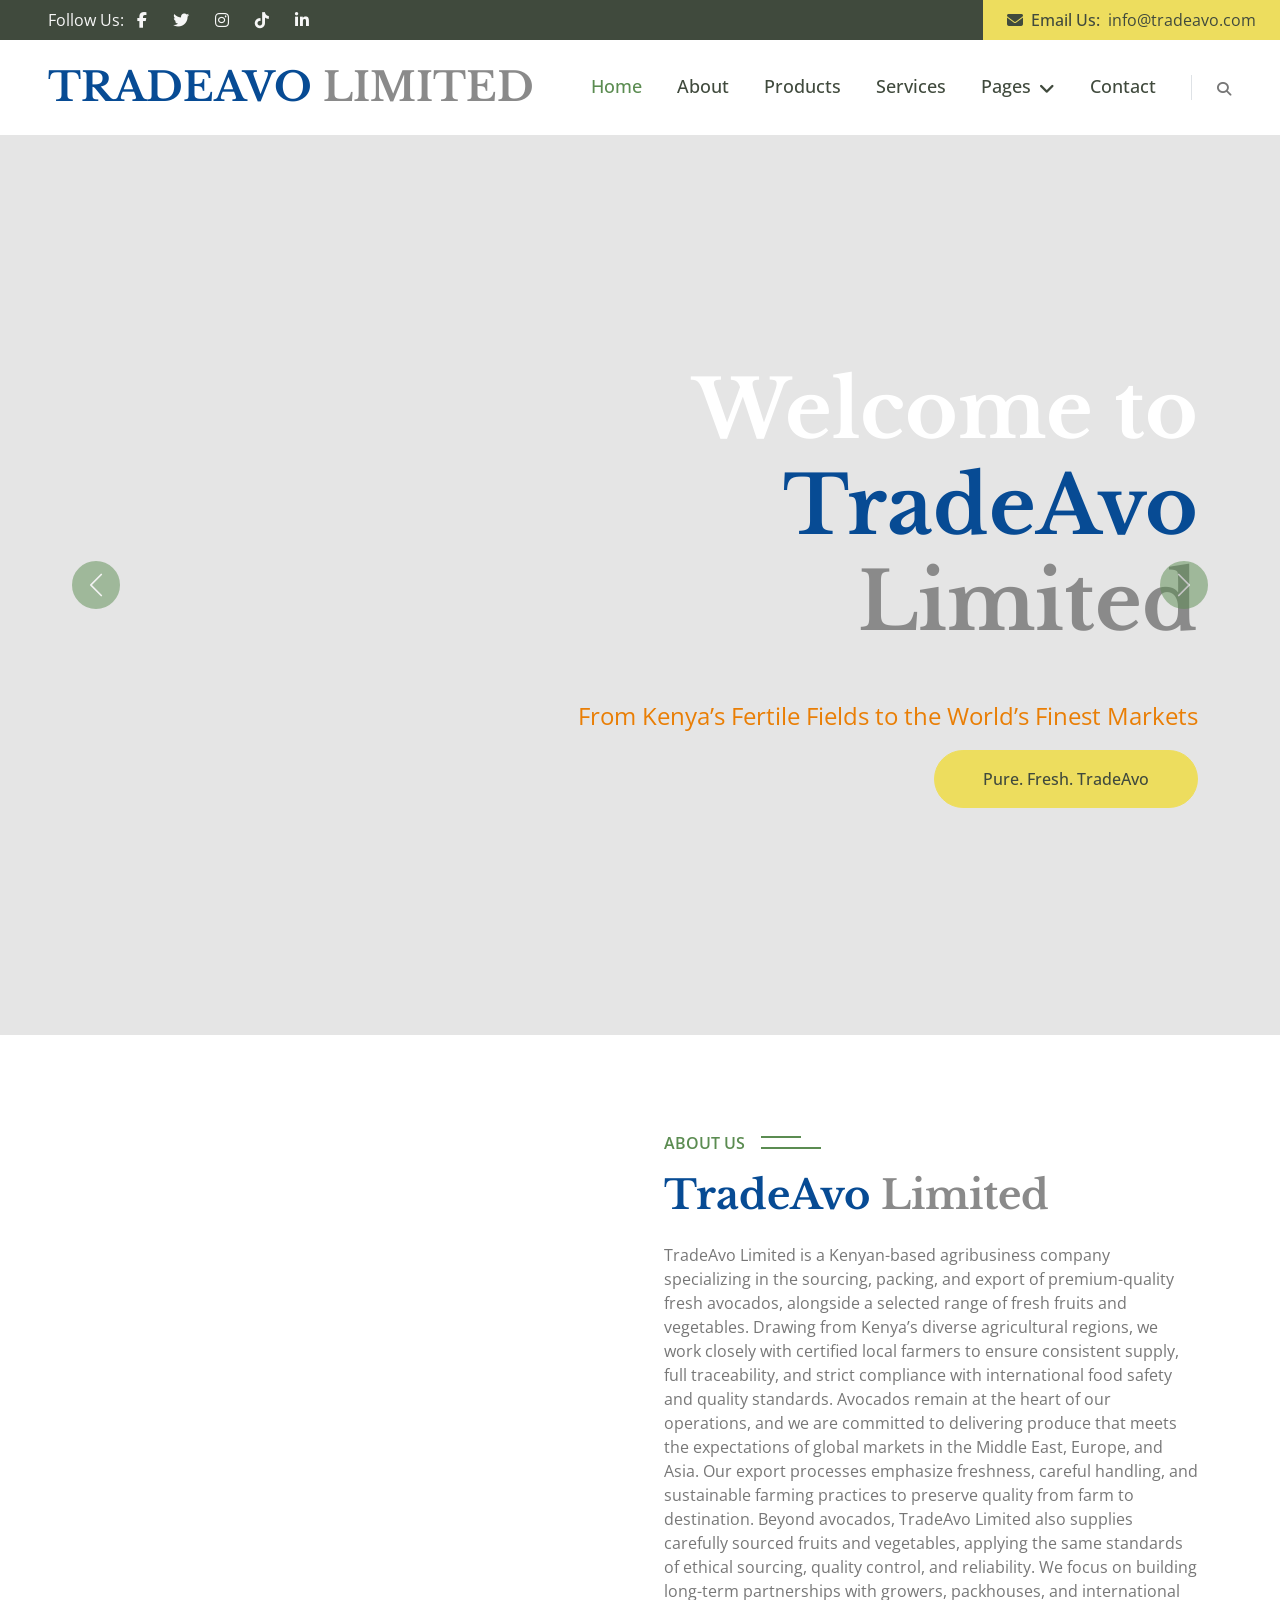
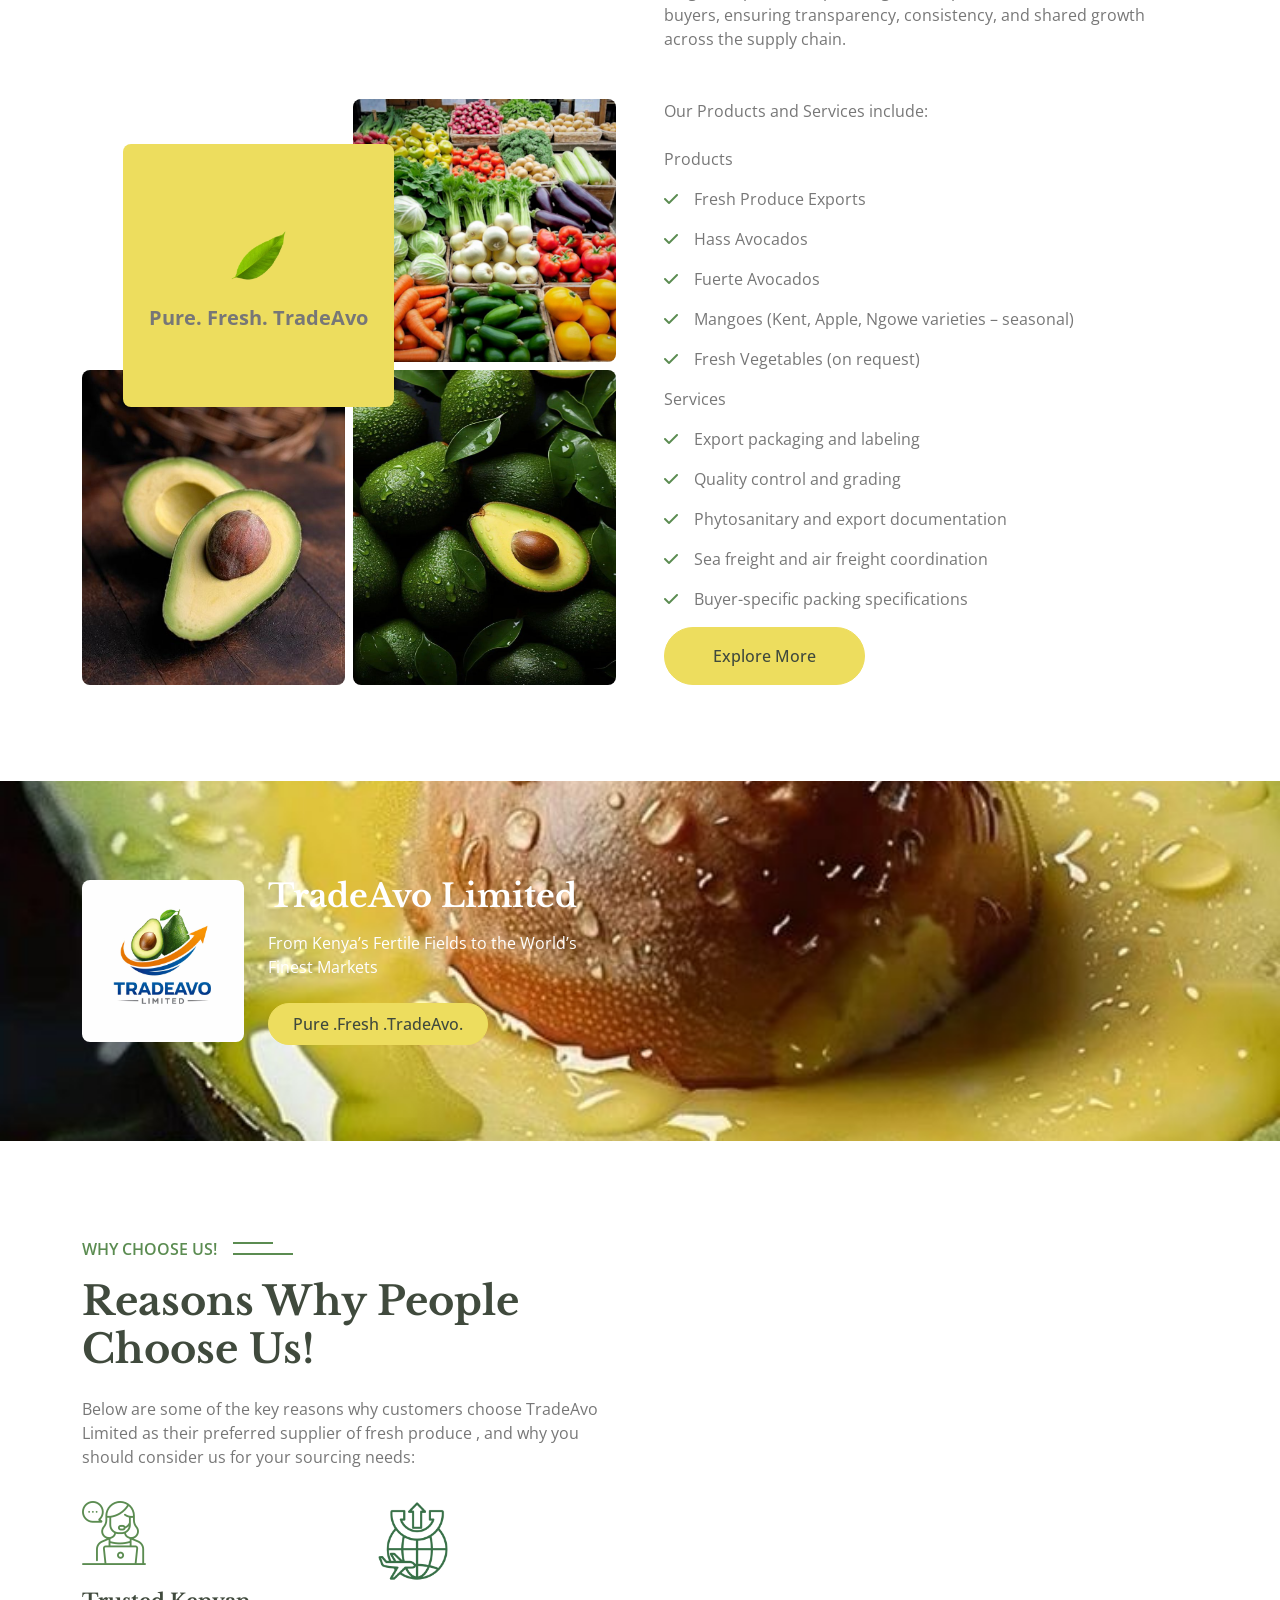
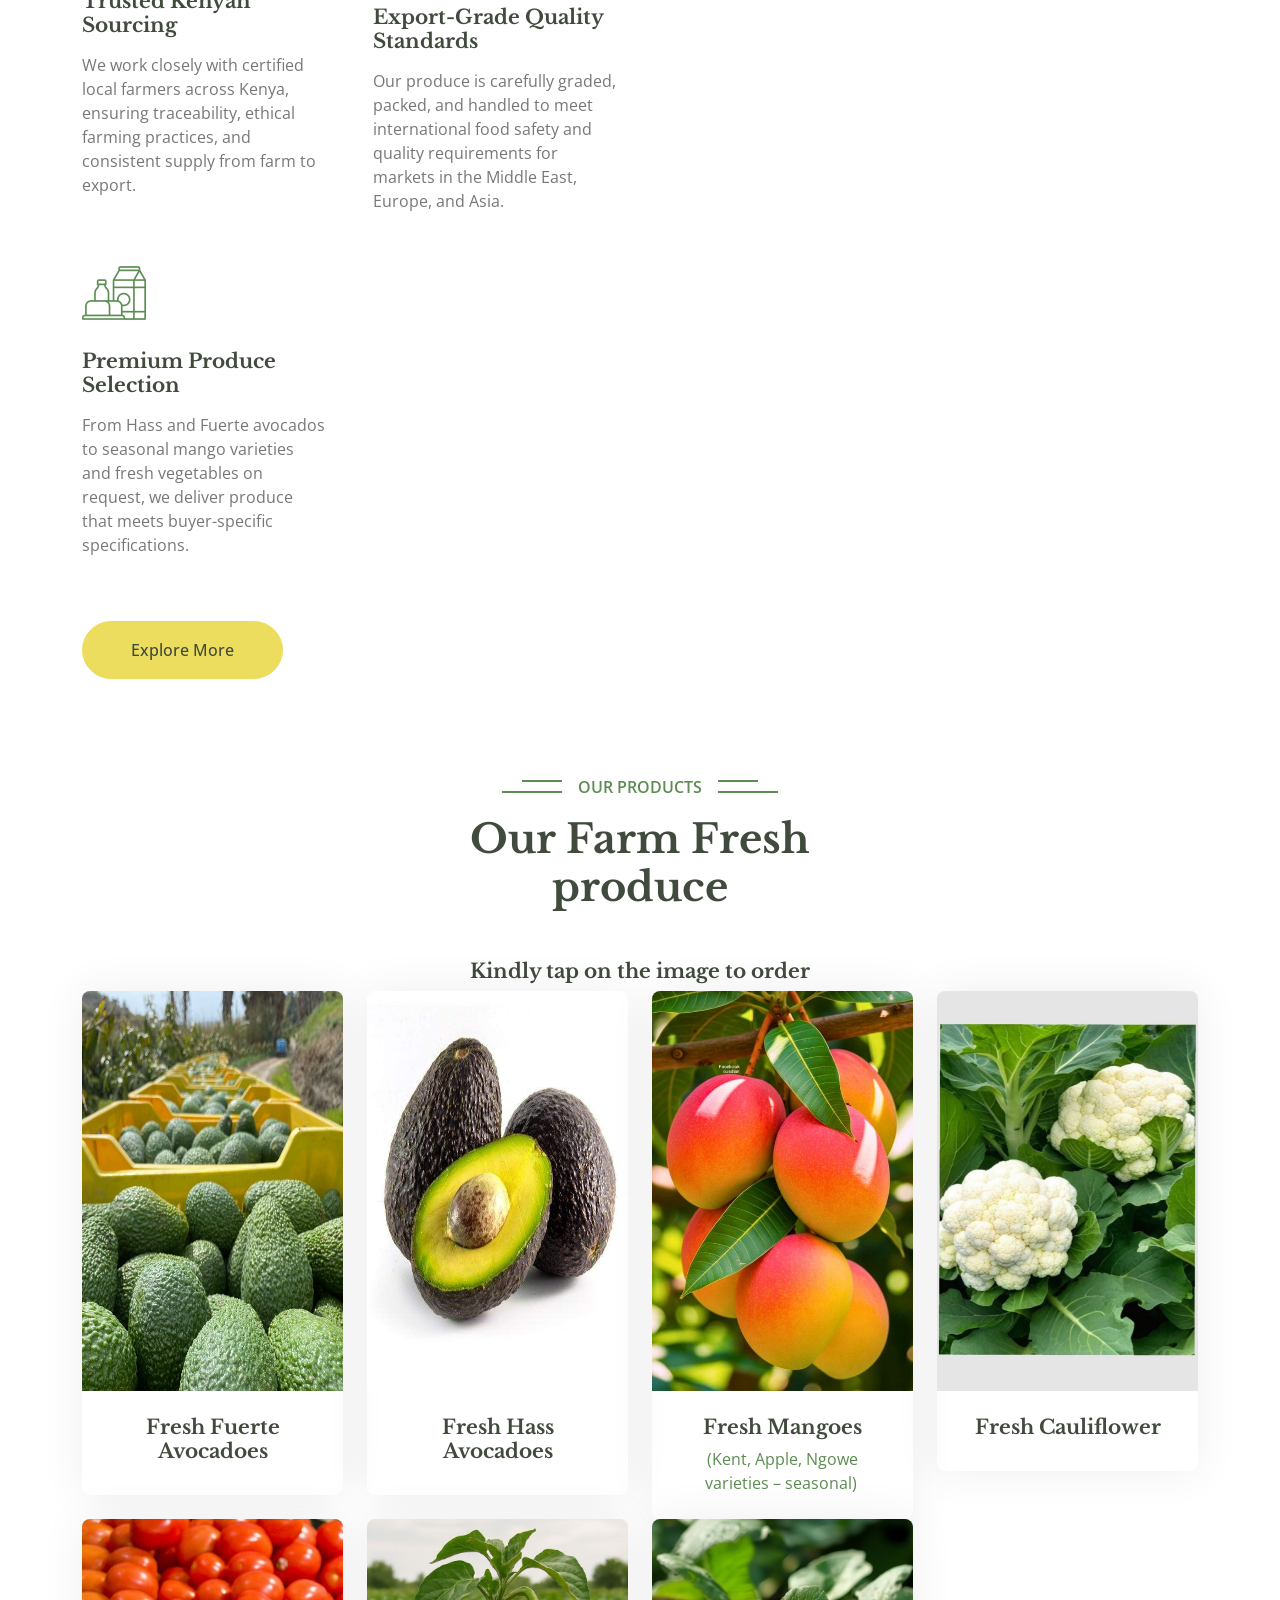
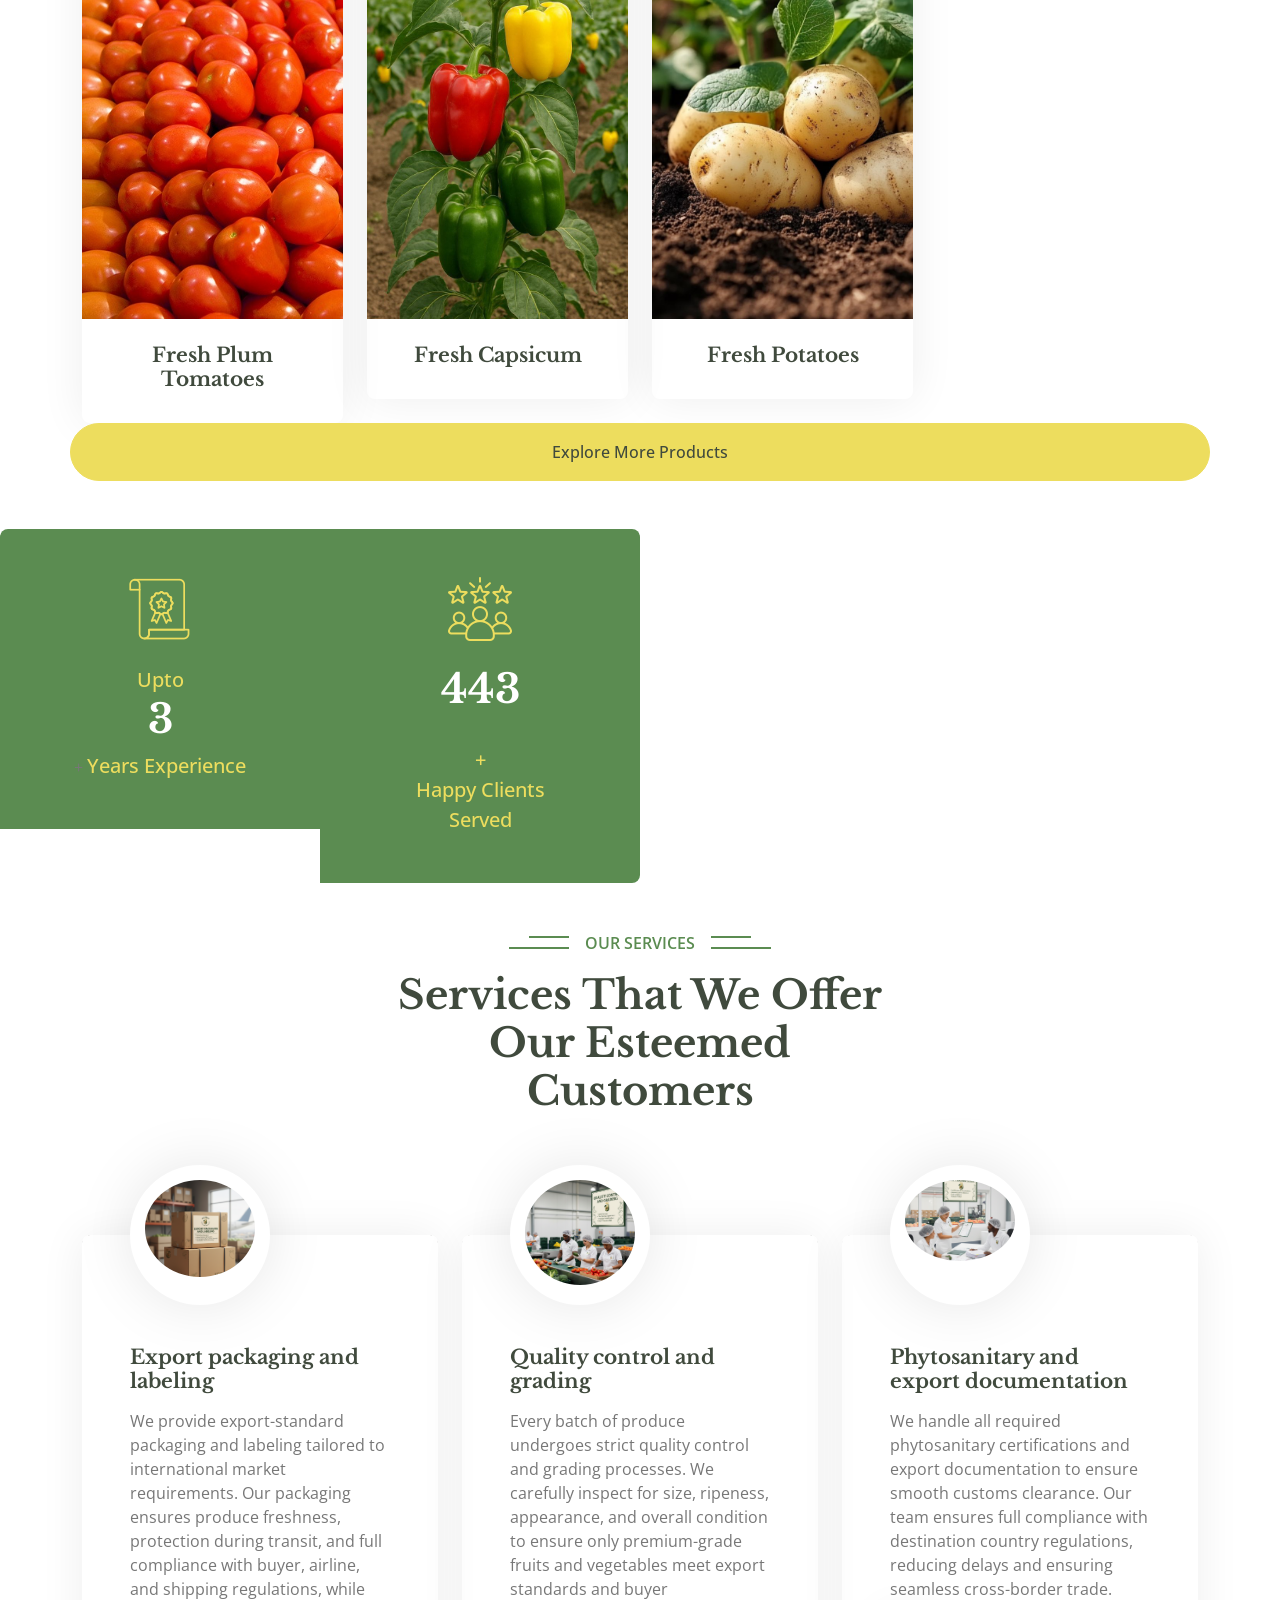
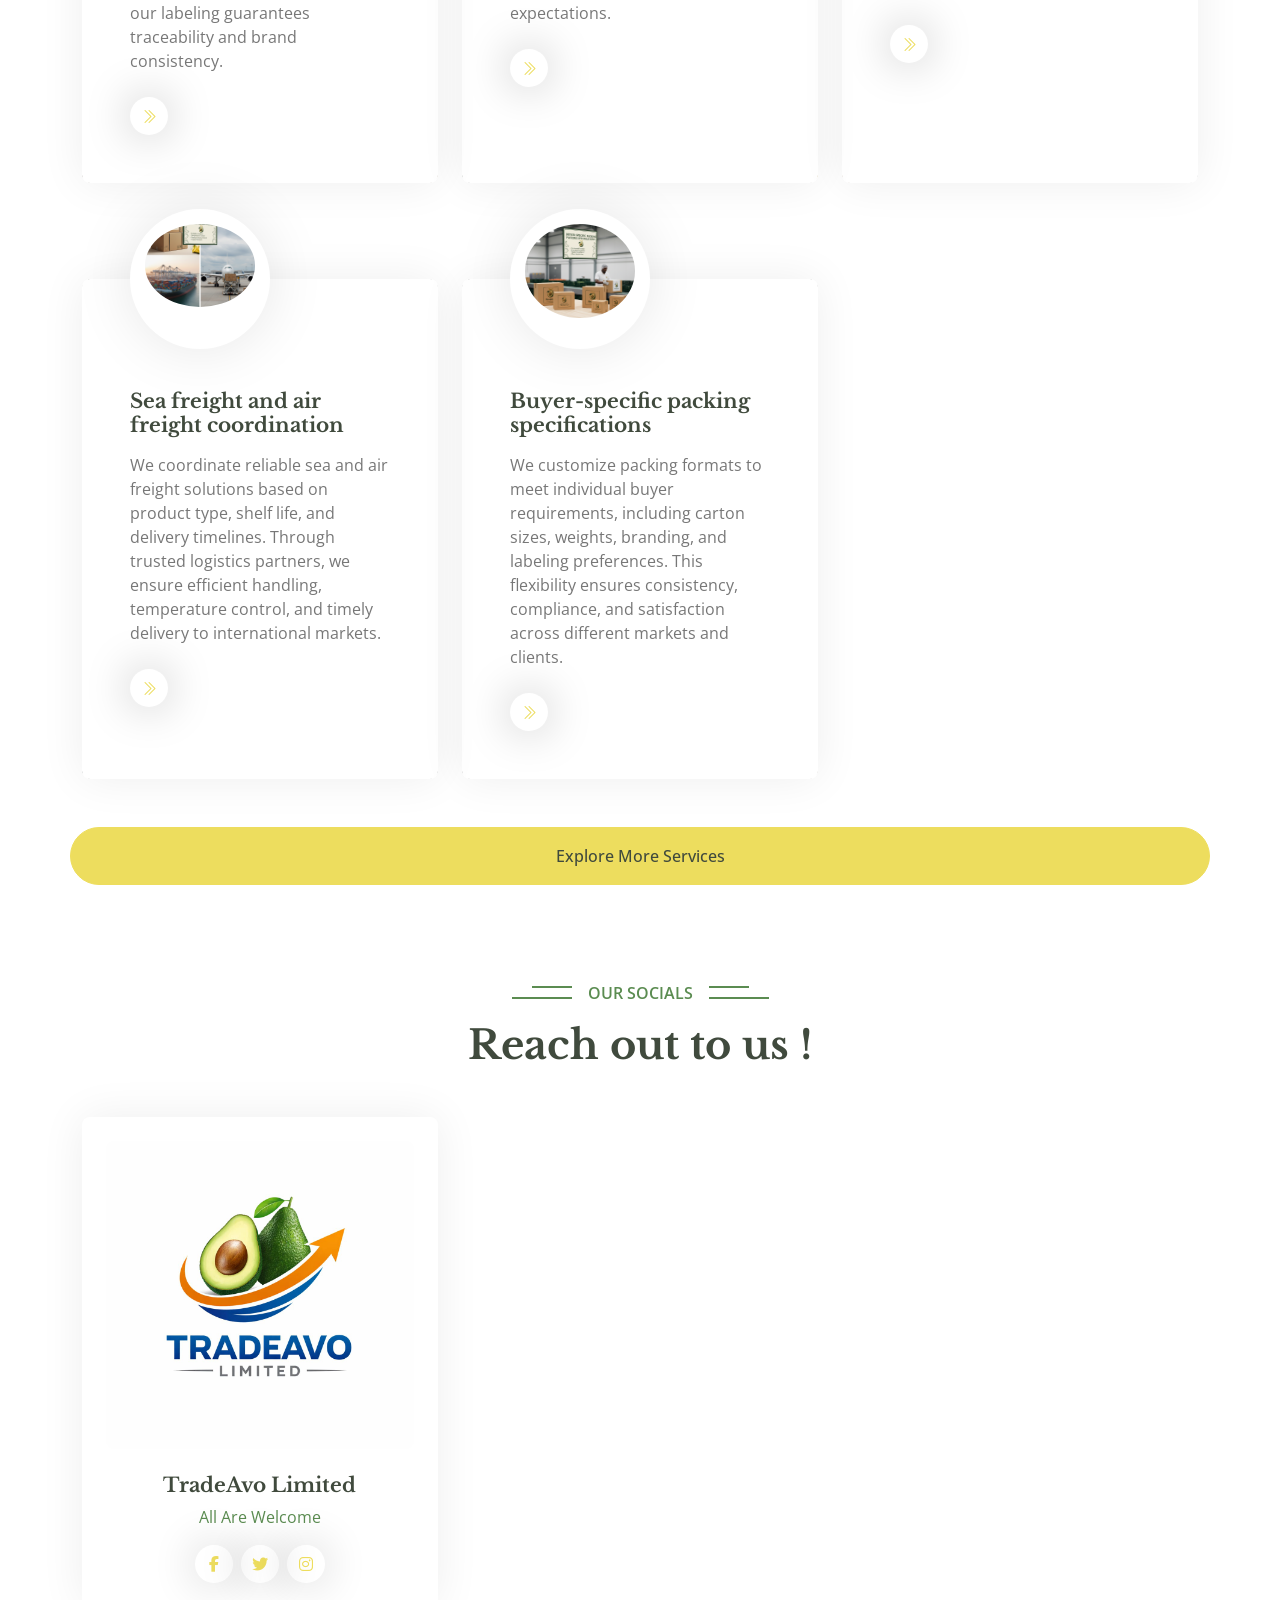
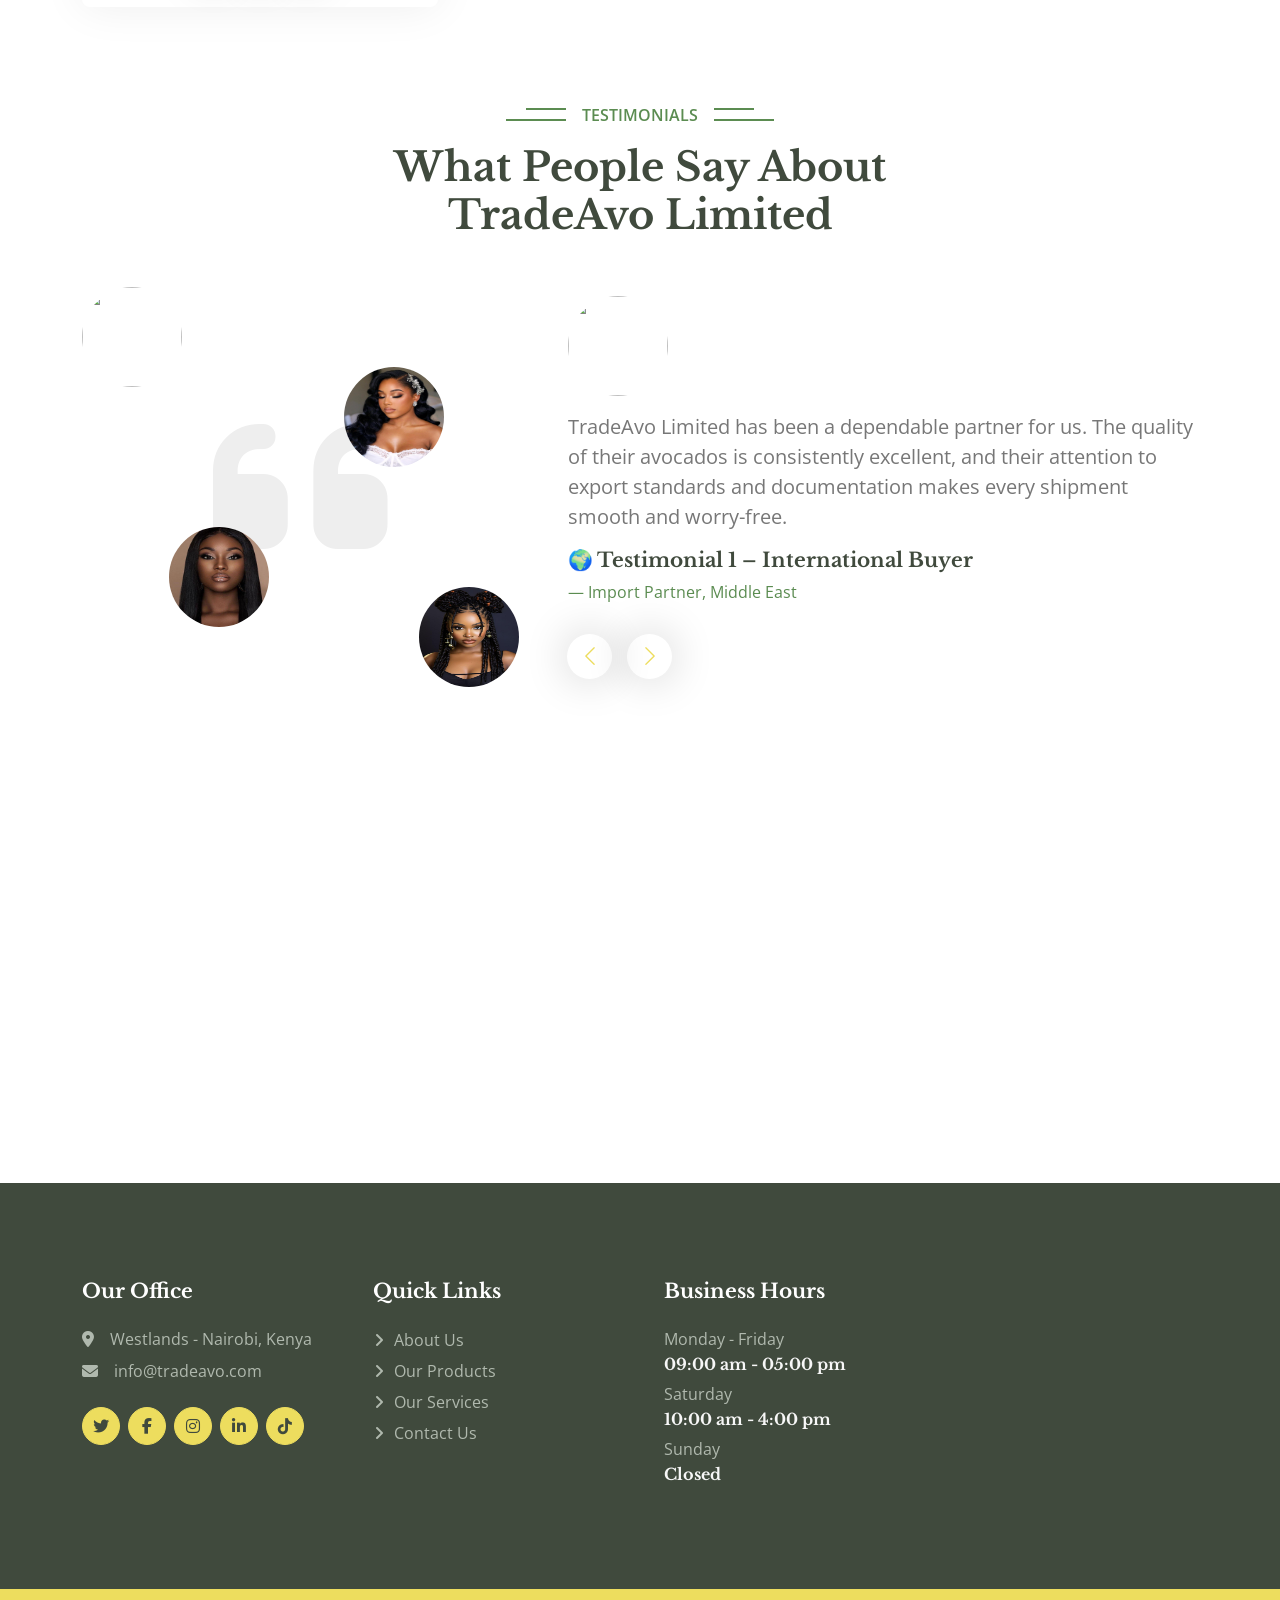
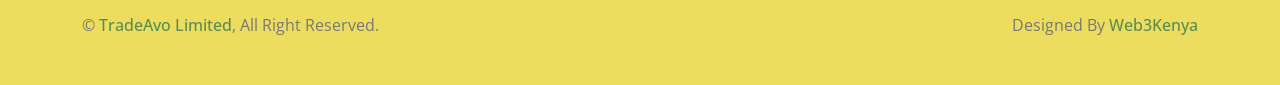
==== index.html @ 86680ff3 "afvu" ====
<!DOCTYPE html>
<html lang="en">

<head>
    <meta charset="utf-8">
    <title>TRADEAVO LIMITED
    </title>
    <meta content="width=device-width, initial-scale=1.0" name="viewport">
    <meta content="" name="keywords">
    <meta content="TradeAvo Limited is a Kenyan-based agribusiness company specializing in the
                        sourcing, packing, and export of premium-quality fresh avocados, alongside a selected range of
                        fresh fruits and vegetables. Drawing from Kenya’s diverse agricultural regions, we work closely
                        with certified local farmers to ensure consistent supply, full traceability, and strict
                        compliance with international food safety and quality standards." name="description">

    <!-- Favicon -->
    <link href="img\Tradeavo limited logo.jpeg" rel="icon">

    <!-- Google Web Fonts -->
    <link rel="preconnect" href="https://fonts.googleapis.com">
    <link rel="preconnect" href="https://fonts.gstatic.com" crossorigin>
    <link
        href="https://fonts.googleapis.com/css2?family=Libre+Baskerville:wght@700&family=Open+Sans:wght@400;500;600&display=swap"
        rel="stylesheet">

    <!-- Icon Font Stylesheet -->
    <link href="https://cdnjs.cloudflare.com/ajax/libs/font-awesome/5.10.0/css/all.min.css" rel="stylesheet">
    <link rel="stylesheet" href="https://cdnjs.cloudflare.com/ajax/libs/font-awesome/6.5.1/css/all.min.css">
    <link href="https://cdn.jsdelivr.net/npm/bootstrap-icons@1.4.1/font/bootstrap-icons.css" rel="stylesheet">

    <!-- Libraries Stylesheet -->
    <link href="lib/animate/animate.min.css" rel="stylesheet">
    <link href="lib/owlcarousel/assets/owl.carousel.min.css" rel="stylesheet">
    <link href="lib/lightbox/css/lightbox.min.css" rel="stylesheet">

    <!-- Customized Bootstrap Stylesheet -->
    <link href="css/bootstrap.min.css" rel="stylesheet">

    <!-- Template Stylesheet -->
    <link href="css/style.css" rel="stylesheet">
</head>

<body>
    <!-- Spinner Start -->
    <div id="spinner"
        class="show bg-white position-fixed translate-middle w-100 vh-100 top-50 start-50 d-flex align-items-center justify-content-center">
        <div class="spinner-border text-primary" role="status" style="width: 3rem; height: 3rem;"></div>
    </div>
    <!-- Spinner End -->


    <!-- Topbar Start -->
    <div class="container-fluid bg-dark px-0">
        <div class="row g-0 d-none d-lg-flex">
            <div class="col-lg-6 ps-5 text-start">
                <div class="h-100 d-inline-flex align-items-center text-light">
                    <span>Follow Us:</span>
                    <a class="btn btn-link text-light" href="https://www.facebook.com/search/top?q=tradeavo%20limited"><i class="fab fa-facebook-f"></i></a>

                    <a class="btn btn-link text-light" href="https://x.com/tradeavo_ltd"><i class="fab fa-twitter"></i></a>
                    <a class="btn btn-link text-light" href="https://www.instagram.com/tradeavo.ltd/"><i class="fab fa-instagram"></i></a>
                    <a class="btn btn-link text-light" href="https://www.tiktok.com/@tradeavo.ltd?lang=en"><i class="fab fa-tiktok"></i></a>
                    <a class="btn btn-link text-light" href="https://www.linkedin.com/in/tradeavo-limited-50039a3bb/"><i class="fab fa-linkedin-in"></i></a>
                </div>
            </div>
            <div class="col-lg-6 text-end">
                <div class="h-100 bg-secondary d-inline-flex align-items-center text-dark py-2 px-4">
                    <span class="me-2 fw-semi-bold"><i class="fa  fa-envelope me-2"></i>Email Us:</span>
                    <span>info@tradeavo.com</span>
                </div>
            </div>
        </div>
    </div>
    <!-- Topbar End -->


    <!-- Navbar Start -->
    <nav class="navbar navbar-expand-lg bg-white navbar-light sticky-top px-4 px-lg-5">
        <a href="index.html" class="navbar-brand d-flex align-items-center">
            <h1 class="m-0" style="color:#074B94;">
                TRADEAVO <span style="color:#8A8A8A;">LIMITED</span>
            </h1>

        </a>
        <button type="button" class="navbar-toggler me-0" data-bs-toggle="collapse" data-bs-target="#navbarCollapse">
            <span class="navbar-toggler-icon"></span>
        </button>
        <div class="collapse navbar-collapse" id="navbarCollapse">
            <div class="navbar-nav ms-auto p-4 p-lg-0">
                <a href="index.html" class="nav-item nav-link active">Home</a>
                <a href="about.html" class="nav-item nav-link">About</a>
                <a href="product.html" class="nav-item nav-link">Products</a>
                <a href="service.html" class="nav-item nav-link">Services</a>

                <div class="nav-item dropdown">
                    <a href="#" class="nav-link dropdown-toggle" data-bs-toggle="dropdown">Pages</a>
                    <div class="dropdown-menu bg-light m-0">

                        <a href="feature.html" class="dropdown-item">Why Choose Us</a>
                        <a href="socials.html" class="dropdown-item">Our Socials</a>
                        <a href="testimonial.html" class="dropdown-item">Testimonials</a>

                    </div>
                </div>
                <a href="contact.html" class="nav-item nav-link">Contact</a>
            </div>
            <div class="border-start ps-4 d-none d-lg-block">
                <button type="button" class="btn btn-sm p-0"><i class="fa fa-search"></i></button>
            </div>
        </div>
    </nav>
    <!-- Navbar End -->


    <!-- Carousel Start -->
    <div class="container-fluid px-0 mb-5">
        <div id="header-carousel" class="carousel slide" data-bs-ride="carousel">
            <div class="carousel-inner">
                <div class="carousel-item active">
                    <video class="w-100 carousel-video" autoplay muted loop playsinline>
                        <source src="img\TradeAvo Video.mp4" type="video/mp4" style="border-radius: 10%;">
                        TRADEAVO LIMITED
                    </video>
                    <div class="carousel-caption">
                        <div class="container">
                            <div class="row justify-content-end">
                                <div class="col-lg-8 text-end">
                                    <h1 class="display-1 text-white mb-5 animated slideInRight">Welcome to <span
                                            style="color:#074B94;">TradeAvo</span>
                                        <span style="color:#8A8A8A;">Limited</span>
                                    </h1>
                                    <p class="fs-4 text-white"><span style="color: #E97E05;">From Kenya’s Fertile Fields
                                            to the World’s Finest Markets</span>
                                    </p>
                                    <a href=""
                                        class="btn btn-secondary rounded-pill py-3 px-5 animated slideInLeft">Pure.
                                        Fresh. TradeAvo
                                    </a>
                                </div>
                            </div>
                        </div>
                    </div>
                </div>

                <div class="carousel-item ">
                    <img class="w-100" src="img\Tradeavo limited logo.jpeg" alt="Image">
                    <div class="carousel-caption">
                        <div class="container">
                            <div class="row justify-content-end">
                                <div class="col-lg-8 text-end">
                                    <h1 class="display-1 text-white mb-5 animated slideInRight">Welcome to <span
                                            style="color:#074B94;">TradeAvo</span>
                                        <span style="color:#8A8A8A;">Limited</span>
                                    </h1>
                                    <Br>
                                    <Br>
                                    <BR>
                                    <br>
                                    <br>
                                    <br>
                                    <br>
                                    <br>
                                    <br>
                                    <br>



                                    <p class="fs-4 text-white"><span style="color: #E97E05; bottom: 33%;">From Kenya’s
                                            Fertile Fields to the World’s Finest Markets</span>
                                    </p>
                                    <a href="" class="btn btn-secondary rounded-pill py-3 px-5 animated slideInRight"
                                        style="bottom: 22%;">Karibu/Welcome
                                    </a>
                                </div>
                            </div>
                        </div>
                    </div>
                </div>

            </div>
            <button class="carousel-control-prev" type="button" data-bs-target="#header-carousel" data-bs-slide="prev">
                <span class="carousel-control-prev-icon" aria-hidden="true"></span>
                <span class="visually-hidden">Previous</span>
            </button>
            <button class="carousel-control-next" type="button" data-bs-target="#header-carousel" data-bs-slide="next">
                <span class="carousel-control-next-icon" aria-hidden="true"></span>
                <span class="visually-hidden">Next</span>
            </button>
        </div>
    </div>
    <!-- Carousel End -->


    <!-- About Start -->
    <div class="container-xxl py-5">
        <div class="container">
            <div class="row g-5 align-items-end">
                <div class="col-lg-6">
                    <div class="row g-2">
                        <div class="col-6 position-relative wow fadeIn" data-wow-delay="0.7s"
                            style="animation: slideInLeft 0.8s ease forwards; animation-delay: 0.3s;z-index: 10;">
                            <div class="about-experience bg-secondary rounded text-center">
                                <img src="img\leaf illustration.png" alt="fresh leaf"
                                    class="experience-illustration mb-2" style="height: 77px;width: 77px;">
                                <small class="fs-5 fw-bold">Pure. Fresh. TradeAvo</small>
                            </div>

                        </div>
                        <div class="col-6 wow fadeIn" data-wow-delay="0.1s">
                            <img class="img-fluid rounded" src="img\Packed Vegetables  Revered.jpg">
                        </div>
                        <div class="col-6 wow fadeIn" data-wow-delay="0.3s">
                            <img class="img-fluid rounded" src="img\Avocado Revered 2.jpg"
                                style="height: 315px;width: 290px;">
                        </div>
                        <div class="col-6 wow fadeIn" data-wow-delay="0.5s">
                            <img class="img-fluid rounded" src="img\Avocado Revered 1.jpg"
                                style="height: 315px;width: 290px;">
                        </div>
                    </div>
                </div>
                <div class="col-lg-6 wow fadeIn" data-wow-delay="0.5s">
                    <p class="section-title bg-white text-start text-primary pe-3">About Us</p>
                    <h1 class="mb-4"><span style="color:#074B94;">TradeAvo</span>
                        <span style="color:#8A8A8A;">Limited</span>
                    </h1>
                    <p class="mb-4">TradeAvo Limited is a Kenyan-based agribusiness company specializing in the
                        sourcing, packing, and export of premium-quality fresh avocados, alongside a selected range of
                        fresh fruits and vegetables. Drawing from Kenya’s diverse agricultural regions, we work closely
                        with certified local farmers to ensure consistent supply, full traceability, and strict
                        compliance with international food safety and quality standards.

                        Avocados remain at the heart of our operations, and we are committed to delivering produce that
                        meets the expectations of global markets in the Middle East, Europe, and Asia. Our export
                        processes emphasize freshness, careful handling, and sustainable farming practices to preserve
                        quality from farm to destination.

                        Beyond avocados, TradeAvo Limited also supplies carefully sourced fruits and vegetables,
                        applying the same standards of ethical sourcing, quality control, and reliability. We focus on
                        building long-term partnerships with growers, packhouses, and international buyers, ensuring
                        transparency, consistency, and shared growth across the supply chain.
                    </p><br>

                    <p class="mb-4">Our Products and Services include:</p>
                    <p>Products</p>
                    <p><i class="fa fa-check text-primary me-3"></i>Fresh Produce Exports</p>
                    <p><i class="fa fa-check text-primary me-3"></i>Hass Avocados</p>
                    <p><i class="fa fa-check text-primary me-3"></i>Fuerte Avocados</p>
                    <p><i class="fa fa-check text-primary me-3"></i>Mangoes (Kent, Apple, Ngowe varieties – seasonal)
                    </p>
                    <p><i class="fa fa-check text-primary me-3"></i>Fresh Vegetables (on request)</p>
                    <p>Services</p>
                    <p><i class="fa fa-check text-primary me-3"></i>Export packaging and labeling</p>
                    <p><i class="fa fa-check text-primary me-3"></i>Quality control and grading</p>
                    <p><i class="fa fa-check text-primary me-3"></i>Phytosanitary and export documentation</p>
                    <p><i class="fa fa-check text-primary me-3"></i>Sea freight and air freight coordination</p>
                    <p><i class="fa fa-check text-primary me-3"></i>Buyer-specific packing specifications</p>

                    <a class="btn btn-secondary rounded-pill py-3 px-5" href="">Explore More</a>
                </div>
            </div>
        </div>
    </div>
    <!-- About End -->

    <!-- Banner Start -->
    <div class="container-fluid banner my-5 py-5" data-parallax="scroll" data-image-src="img\Watery Avocado TradAvo.jpg">
        <div class="container py-5">
            <div class="row g-5">
                <div class="col-lg-6 wow fadeIn" data-wow-delay="0.3s">
                    <div class="row g-4 align-items-center">
                        <div class="col-sm-4">
                            <img class="img-fluid rounded" src="img\Tradeavo limited logo.jpeg" alt="">
                        </div>
                        <div class="col-sm-8">
                            <h2 class="text-white mb-3">TradeAvo Limited</h2>
                            <p class="text-white mb-4">From Kenya’s Fertile Fields to the World’s Finest Markets</p>
                            <a class="btn btn-secondary rounded-pill py-2 px-4" href="">Pure .Fresh .TradeAvo.</a>
                        </div>
                    </div>
                </div>

            </div>
        </div>
    </div>
    <!-- Banner End -->


    <!-- Features Start -->
    <div class="container-xxl py-5">
        <div class="container">
            <div class="row g-5 align-items-center">
                <div class="col-lg-6 wow fadeInUp" data-wow-delay="0.1s">
                    <p class="section-title bg-white text-start text-primary pe-3">Why Choose Us!</p>
                    <h1 class="mb-4"> Reasons Why People Choose Us!</h1>
                    <p class="mb-4">Below are some of the key reasons why customers choose TradeAvo Limited as their preferred supplier of fresh produce , and why you should
                        consider us for your sourcing needs:
                    </p>
                    <div class="row g-5 pt-2 mb-5">
                        <div class="col-sm-6">
                            <img class="img-fluid mb-4" src="img/service.png" alt="">
                            <h5 class="mb-3">Trusted Kenyan Sourcing</h5>
                            <span>We work closely with certified local farmers across Kenya, ensuring traceability,
                                ethical farming practices, and consistent supply from farm to export.</span>
                        </div>
                        <div class="col-sm-6">
                            <img class="img-fluid mb-4" src="img\export.png" alt="" style="height: 80px; width: 80px;">
                            <h5 class="mb-3">Export-Grade Quality Standards</h5>
                            <span>Our produce is carefully graded, packed, and handled to meet international food safety
                                and quality requirements for markets in the Middle East, Europe, and Asia.</span>
                        </div>
                        <div class="col-sm-6">
                            <img class="img-fluid mb-4" src="img/product.png" alt="">
                            <h5 class="mb-3">Premium Produce Selection</h5>
                            <span>From Hass and Fuerte avocados to seasonal mango varieties and fresh vegetables on
                                request, we deliver produce that meets buyer-specific specifications.</span>
                        </div>
                    </div>

                    <a class="btn btn-secondary rounded-pill py-3 px-5 mt-3" href="feature.html">Explore More</a>
                </div>

            </div>
        </div>
    </div>
    <!-- Features End -->




    <!-- Product Start -->
    <div class="container-xxl py-5">
        <div class="container">
            <div class="text-center mx-auto wow fadeInUp" data-wow-delay="0.1s" style="max-width: 500px;">
                <p class="section-title bg-white text-center text-primary px-3">Our Products</p>
                <h1 class="mb-5">Our Farm Fresh produce</h1>
                <H5>Kindly tap on the image to order </H5>
            </div>
            <div class="row gx-4">
                <div class="col-md-6 col-lg-4 col-xl-3 wow fadeInUp" data-wow-delay="0.1s">
                    <div class="product-item">
                        <div class="position-relative">
                            <img class="img-fluid" src="img\Packed Avocadoes Revered.jpg" alt=""
                                style="width: 100%;height: 400px;">
                            <div class="product-overlay">

                                <a class="btn btn-square btn-secondary rounded-circle m-1"
                                    href="https://wa.me/254722787851"><i class="bi bi-cart"></i></a>
                            </div>
                        </div>
                        <div class="text-center p-4">
                            <a class="d-block h5" href="">Fresh Fuerte Avocadoes</a>

                        </div>
                    </div>
                </div>
                <div class="col-md-6 col-lg-4 col-xl-3 wow fadeInUp" data-wow-delay="0.3s">
                    <div class="product-item">
                        <div class="position-relative">
                            <img class="img-fluid" src="img\Product Fresh Hass Avocadoes.jpg" alt=""
                                style="width: 100%;height: 400px;">
                            <div class="product-overlay">
                                <a class="btn btn-square btn-secondary rounded-circle m-1"
                                    href="https://wa.me/254722787851"><i class="bi bi-cart"></i></a>
                            </div>
                        </div>
                        <div class="text-center p-4">
                            <a class="d-block h5" href="">Fresh Hass Avocadoes</a>
                           

                        </div>
                    </div>
                </div>
                <div class="col-md-6 col-lg-4 col-xl-3 wow fadeInUp" data-wow-delay="0.3s">
                    <div class="product-item">
                        <div class="position-relative">
                            <img class="img-fluid" src="img\Product Mangoes Revered 1.jpg" alt=""
                                style="width: 100%;height: 400px;">
                            <div class="product-overlay">
                                <a class="btn btn-square btn-secondary rounded-circle m-1"
                                    href="https://wa.me/254722787851"><i class="bi bi-cart"></i></a>
                            </div>
                        </div>
                        <div class="text-center p-4">
                            <a class="d-block h5" href="">Fresh Mangoes</a>
                            <span class="text-primary me-1">(Kent, Apple, Ngowe varieties – seasonal)</span>

                        </div>
                    </div>
                </div>
                <div class="col-md-6 col-lg-4 col-xl-3 wow fadeInUp" data-wow-delay="0.5s">
                    <div class="product-item">
                        <div class="position-relative">
                            <img class="img-fluid" src="img\Product Cauliflower Revered.jpg" alt=""
                                style="width: 100%;height: 400px;">
                            <div class="product-overlay">
                                <a class="btn btn-square btn-secondary rounded-circle m-1"
                                    href="https://wa.me/254722787851"><i class="bi bi-cart"></i></a>
                            </div>
                        </div>
                        <div class="text-center p-4">
                            <a class="d-block h5" href="">Fresh Cauliflower</a>

                        </div>
                    </div>
                </div>
                <div class="col-md-6 col-lg-4 col-xl-3 wow fadeInUp" data-wow-delay="0.5s">
                    <div class="product-item">
                        <div class="position-relative">
                            <img class="img-fluid" src="img\Product Plum tomatoes Revered.jpg" alt=""
                                style="width: 100%;height: 400px;">
                            <div class="product-overlay">
                                <a class="btn btn-square btn-secondary rounded-circle m-1"
                                    href="https://wa.me/254722787851"><i class="bi bi-cart"></i></a>
                            </div>
                        </div>
                        <div class="text-center p-4">
                            <a class="d-block h5" href="">Fresh Plum Tomatoes</a>

                        </div>
                    </div>
                </div>
                <div class="col-md-6 col-lg-4 col-xl-3 wow fadeInUp" data-wow-delay="0.7s">
                    <div class="product-item">
                        <div class="position-relative">
                            <img class="img-fluid" src="img\Product Capsicum Revered.jpg" alt=""
                                style="width: 100%;height: 400px;">
                            <div class="product-overlay">
                                <a class="btn btn-square btn-secondary rounded-circle m-1"
                                    href="https://wa.me/254722787851"><i class="bi bi-cart"></i></a>
                            </div>
                        </div>
                        <div class="text-center p-4">
                            <a class="d-block h5" href="">Fresh Capsicum</a>

                        </div>
                    </div>
                </div>

                <div class="col-md-6 col-lg-4 col-xl-3 wow fadeInUp" data-wow-delay="0.5s">
                    <div class="product-item">
                        <div class="position-relative">
                            <img class="img-fluid" src="img\Product Potatoes Revered.jpg" alt=""
                                style="width: 100%;height: 400px;">
                            <div class="product-overlay">
                                <a class="btn btn-square btn-secondary rounded-circle m-1"
                                    href="https://wa.me/254722787851"><i class="bi bi-cart"></i></a>
                            </div>
                        </div>
                        <div class="text-center p-4">
                            <a class="d-block h5" href="">Fresh Potatoes</a>

                        </div>
                    </div>
                </div>
                <a href="product.html"
                    class="btn btn-secondary rounded-pill py-3 px-5 animated slideInRight align-items-center">Explore
                    More Products</a>
            </div>
        </div>
    </div>
    <!-- Product End -->


    <div class="col-lg-6">
        <div class="rounded overflow-hidden">
            <div class="row g-0">
                <div class="col-sm-6 wow fadeIn" data-wow-delay="0.1s">
                    <div class="text-center bg-primary py-5 px-4">
                        <img class="img-fluid mb-4" src="img/experience.png" alt=""><br>
                        <span class="fs-5 fw-semi-bold text-secondary">Upto</span>
                        <h1 class="display-6 text-white" data-toggle="counter-up">5</h1><span>+</span>
                        <span class="fs-5 fw-semi-bold text-secondary">Years Experience</span>
                    </div>
                </div>

                <div class="col-sm-6 wow fadeIn" data-wow-delay="0.7s">
                    <div class="text-center bg-primary py-5 px-4">
                        <img class="img-fluid mb-4" src="img/client.png" alt="">
                        <h1 class="display-6 text-white" data-toggle="counter-up">777</h1><br>
                        <span class="fs-5 fw-semi-bold text-secondary">+</span><br>
                        <span class="fs-5 fw-semi-bold text-secondary">Happy Clients</span><br>
                        <span class="fs-5 fw-semi-bold text-secondary">Served</span>
                    </div>
                </div>
            </div>
        </div>
    </div>



    <!-- Service Start -->
    <div class="container-xxl py-5">
        <div class="container">
            <div class="text-center mx-auto pb-4 wow fadeInUp" data-wow-delay="0.1s" style="max-width: 500px;">
                <p class="section-title bg-white text-center text-primary px-3">Our Services</p>
                <h1 class="mb-5">Services That We Offer Our Esteemed Customers</h1>
            </div>
            <div class="row gy-5 gx-4">
                <div class="col-lg-4 col-md-6 pt-5 wow fadeInUp" data-wow-delay="0.1s">
                    <div class="service-item d-flex h-100">
                        <div class="service-img">
                            <img class="img-fluid" src="img\Service Export Packaging and labelling.png" alt="">
                        </div>
                        <div class="service-text p-5 pt-0">
                            <div class="service-icon">
                                <img class="img-fluid rounded-circle"
                                    src="img\Service Export Packaging and labelling.png" alt="">
                            </div>
                            <h5 class="mb-3">Export packaging and labeling</h5>
                            <p class="mb-4">We provide export-standard packaging and labeling tailored to international
                                market requirements. Our packaging ensures produce freshness, protection during transit,
                                and full compliance with buyer, airline, and shipping regulations, while our labeling
                                guarantees traceability and brand consistency.</p>
                            <a class="btn btn-square rounded-circle" href=""><i
                                    class="bi bi-chevron-double-right"></i></a>
                        </div>
                    </div>
                </div>
                <div class="col-lg-4 col-md-6 pt-5 wow fadeInUp" data-wow-delay="0.3s">
                    <div class="service-item d-flex h-100">
                        <div class="service-img">
                            <img class="img-fluid" src="img\Service Quality control and grading.png" alt="">
                        </div>
                        <div class="service-text p-5 pt-0">
                            <div class="service-icon">
                                <img class="img-fluid rounded-circle" src="img\Service Quality control and grading.png"
                                    alt="">
                            </div>
                            <h5 class="mb-3">Quality control and grading</h5>
                            <p class="mb-4">Every batch of produce undergoes strict quality control and grading
                                processes. We carefully inspect for size, ripeness, appearance, and overall condition to
                                ensure only premium-grade fruits and vegetables meet export standards and buyer
                                expectations.</p>
                            <a class="btn btn-square rounded-circle" href=""><i
                                    class="bi bi-chevron-double-right"></i></a>
                        </div>
                    </div>
                </div>
                <div class="col-lg-4 col-md-6 pt-5 wow fadeInUp" data-wow-delay="0.5s">
                    <div class="service-item d-flex h-100">
                        <div class="service-img">
                            <img class="img-fluid" src="img\Service Phytosanitary.png" alt="">
                        </div>
                        <div class="service-text p-5 pt-0">
                            <div class="service-icon">
                                <img class="img-fluid rounded-circle" src="img\Service Phytosanitary.png" alt="">
                            </div>
                            <h5 class="mb-3">Phytosanitary and export documentation</h5>
                            <p class="mb-4">We handle all required phytosanitary certifications and export documentation
                                to ensure smooth customs clearance. Our team ensures full compliance with destination
                                country regulations, reducing delays and ensuring seamless cross-border trade.</p>
                            <a class="btn btn-square rounded-circle" href=""><i
                                    class="bi bi-chevron-double-right"></i></a>
                        </div>
                    </div>
                </div>
                <div class="col-lg-4 col-md-6 pt-5 wow fadeInUp" data-wow-delay="0.3s">
                    <div class="service-item d-flex h-100">
                        <div class="service-img">
                            <img class="img-fluid" src="img\Service Sea Freight and air freight coordination.png"
                                alt="">
                        </div>
                        <div class="service-text p-5 pt-0">
                            <div class="service-icon">
                                <img class="img-fluid rounded-circle"
                                    src="img\Service Sea Freight and air freight coordination.png" alt="">
                            </div>
                            <h5 class="mb-3">Sea freight and air freight coordination</h5>
                            <p class="mb-4">We coordinate reliable sea and air freight solutions based on product type,
                                shelf life, and delivery timelines. Through trusted logistics partners, we ensure
                                efficient handling, temperature control, and timely delivery to international markets.
                            </p>
                            <a class="btn btn-square rounded-circle" href=""><i
                                    class="bi bi-chevron-double-right"></i></a>
                        </div>
                    </div>
                </div>
                <div class="col-lg-4 col-md-6 pt-5 wow fadeInUp" data-wow-delay="0.3s">
                    <div class="service-item d-flex h-100">
                        <div class="service-img">
                            <img class="img-fluid" src="img\Service Buyer Specific Packing specifications.png" alt="">
                        </div>
                        <div class="service-text p-5 pt-0">
                            <div class="service-icon">
                                <img class="img-fluid rounded-circle"
                                    src="img\Service Buyer Specific Packing specifications.png" alt="">
                            </div>
                            <h5 class="mb-3">Buyer-specific packing specifications</h5>
                            <p class="mb-4">We customize packing formats to meet individual buyer requirements,
                                including carton sizes, weights, branding, and labeling preferences. This flexibility
                                ensures consistency, compliance, and satisfaction across different markets and clients.
                            </p>
                            <a class="btn btn-square rounded-circle" href=""><i
                                    class="bi bi-chevron-double-right"></i></a>
                        </div>
                    </div>
                </div>
                <a href="service.html"
                    class="btn btn-secondary rounded-pill py-3 px-5 animated slideInRight align-items-center">Explore
                    More Services</a>
            </div>
        </div>
    </div>
    <!-- Service End -->







    <!-- Team Start -->
    <div class="container-xxl py-5">
        <div class="container">
            <div class="text-center mx-auto wow fadeInUp" data-wow-delay="0.1s" style="max-width: 500px;">
                <p class="section-title bg-white text-center text-primary px-3">Our Socials</p>
                <h1 class="mb-5">Reach out to us !</h1>
            </div>
            <div class="row g-4">
                <div class="col-lg-4 col-md-6 wow fadeInUp" data-wow-delay="0.1s">
                    <div class="team-item rounded p-4">
                        <img class="img-fluid rounded mb-4" src="img\Tradeavo limited logo.jpeg" alt="">
                        <h5>TradeAvo Limited</h5>
                        <p class="text-primary">All Are Welcome</p>
                        <div class="d-flex justify-content-center">
                            <a class="btn btn-square btn-outline-secondary rounded-circle mx-1" href=""><i
                                    class="fab fa-facebook-f"></i></a>
                            <a class="btn btn-square btn-outline-secondary rounded-circle mx-1" href=""><i
                                    class="fab fa-twitter"></i></a>
                            <a class="btn btn-square btn-outline-secondary rounded-circle mx-1" href=""><i
                                    class="fab fa-instagram"></i></a>
                        </div>
                    </div>
                </div>

            </div>
        </div>
    </div>
    <!-- Team End -->


    <!-- Testimonial Start -->
    <div class="container-xxl py-5">
        <div class="container">
            <div class="text-center mx-auto wow fadeInUp" data-wow-delay="0.1s" style="max-width: 500px;">
                <p class="section-title bg-white text-center text-primary px-3">Testimonials</p>
                <h1 class="mb-5">What People Say About TradeAvo Limited</h1>
            </div>
            <div class="row g-5 align-items-center">
                <div class="col-lg-5 wow fadeInUp" data-wow-delay="0.1s">
                    <div class="testimonial-img">
                        <img class="img-fluid animated pulse infinite" src="img\test1.jpeg" alt="">
                        <img class="img-fluid animated pulse infinite" src="img\test2.jpg" alt="">
                        <img class="img-fluid animated pulse infinite" src="img\test3.jpg" alt="">
                        <img class="img-fluid animated pulse infinite" src="img\test4.jpg" alt="">
                    </div>
                </div>
                <div class="col-lg-7 wow fadeInUp" data-wow-delay="0.5s">
                    <div class="owl-carousel testimonial-carousel">
                        <div class="testimonial-item">
                            <img class="img-fluid mb-3" src="img\test1.jpeg" alt="">
                            <p class="fs-5">TradeAvo Limited has been a dependable partner for us. The
                                quality of their avocados is consistently excellent, and their attention to export
                                standards and documentation makes every shipment smooth and worry-free.
                            </p>
                            <h5>🌍 Testimonial 1 – International Buyer</h5>
                            <span class="text-primary">— Import Partner, Middle East</span>
                        </div>
                        <div class="testimonial-item">
                            <img class="img-fluid mb-3" src="img\test2.jpg" alt="">
                            <p class="fs-5">What stands out about TradeAvo Limited is their professionalism
                                at every stage — from sourcing and grading to packaging and logistics. Their produce
                                arrives fresh, well-packed, and exactly to specification.
                            </p>
                            <h5>🍃 Testimonial 2 – Fresh Produce Distributor</h5>
                            <span class="text-primary">— Fresh Produce Distributor, Europe</span>
                        </div>
                        <div class="testimonial-item">
                            <img class="img-fluid mb-3" src="img\test3.jpg" alt="">
                            <p class="fs-5">Working with TradeAvo Limited has been seamless. Their
                                understanding of export processes, phytosanitary requirements, and freight coordination
                                gives us complete confidence in every shipment.
                            </p>
                            <h5>🚢 Testimonial 3 – Logistics / Trade-Focused</h5>
                            <span class="text-primary">— Trade & Logistics Partner, Asia</span>
                        </div>
                        <div class="testimonial-item">
                            <img class="img-fluid mb-3" src="img\test4.jpg" alt="">
                            <p class="fs-5">TradeAvo Limited values long-term relationships as much as
                                product quality. Their ethical sourcing, transparency, and commitment to excellence make
                                them a trusted supplier we’re proud to work with.
                            </p>
                            <h5>🌱 Testimonial 4 – Long-Term Relationship</h5>
                            <span class="text-primary">— International Buyer</span>
                        </div>
                    </div>
                </div>
            </div>
        </div>
    </div>
    <!-- Testimonial End -->

    <div style="width: 100%; height: 400px; border-radius: 10%;">
        <iframe
            src="https://www.google.com/maps/embed?pb=!1m18!1m12!1m3!1d31910.728953032332!2d36.7894289919692!3d-1.2681246180654628!2m3!1f0!2f0!3f0!3m2!1i1024!2i768!4f13.1!3m3!1m2!1s0x182f173c0a1f9de7%3A0xad2c84df1f7f2ec8!2sWestlands%2C%20Nairobi!5e0!3m2!1sen!2ske!4v1769014911317!5m2!1sen!2ske"
            width="100%" height="100%" style="border:0;border-radius: 10%;" allowfullscreen="" loading="lazy"
            referrerpolicy="no-referrer-when-downgrade">
        </iframe>

    </div>


    <!-- Footer Start -->
    <div class="container-fluid bg-dark footer mt-5 py-5 wow fadeIn" data-wow-delay="0.1s">
        <div class="container py-5">
            <div class="row g-5">
                <div class="col-lg-3 col-md-6">
                    <h5 class="text-white mb-4">Our Office</h5>
                    <p class="mb-2"><i class="fa fa-map-marker-alt me-3"></i>Westlands - Nairobi, Kenya</p>
                    <!-- <p class="mb-2"><i class="fa fa-phone-alt me-3"></i>+254 722 787 851</p> -->
                    <p class="mb-2"><i class="fa fa-envelope me-3"></i>info@tradeavo.com</p>
                    <div class="d-flex pt-3">
                        


                        <a class="btn btn-square btn-secondary rounded-circle me-2" href="https://x.com/tradeavo_ltd"><i
                                class="fab fa-twitter"></i></a>
                        <a class="btn btn-square btn-secondary rounded-circle me-2" href="https://www.facebook.com/search/top?q=tradeavo%20limited"><i
                                class="fab fa-facebook-f"></i></a>
                        <a class="btn btn-square btn-secondary rounded-circle me-2" href="https://www.instagram.com/tradeavo.ltd/"><i
                                class="fab fa-instagram"></i></a>
                        <a class="btn btn-square btn-secondary rounded-circle me-2" href="https://www.linkedin.com/in/tradeavo-limited-50039a3bb/"><i
                                class="fab fa-linkedin-in"></i></a>
                        <a class="btn btn-square btn-secondary rounded-circle me-2" href="https://www.tiktok.com/@tradeavo.ltd?lang=en"><i
                                class="fab fa-tiktok"></i></a>
                    </div>
                </div>
                <div class="col-lg-3 col-md-6">
                    <h5 class="text-white mb-4">Quick Links</h5>
                    <a class="btn btn-link" href="about.html">About Us</a>
                    <a class="btn btn-link" href="products.html">Our Products</a>
                    <a class="btn btn-link" href="services.html">Our Services</a>
                    <a class="btn btn-link" href="contact.html">Contact Us</a>

                </div>
                <div class="col-lg-3 col-md-6">
                    <h5 class="text-white mb-4">Business Hours</h5>
                    <p class="mb-1">Monday - Friday</p>
                    <h6 class="text-light">09:00 am - 05:00 pm</h6>
                    <p class="mb-1">Saturday</p>
                    <h6 class="text-light">10:00 am - 4:00 pm</h6>
                    <p class="mb-1">Sunday</p>
                    <h6 class="text-light">Closed</h6>
                </div>

            </div>
        </div>
    </div>
    <!-- Footer End -->


    <!-- Copyright Start -->
    <div class="container-fluid bg-secondary text-body copyright py-4">
        <div class="container">
            <div class="row">
                <div class="col-md-6 text-center text-md-start mb-3 mb-md-0">
                    &copy; <a class="fw-semi-bold" href="#">TradeAvo Limited</a>, All Right Reserved.
                </div>
                <div class="col-md-6 text-center text-md-end">

                    Designed By <a class="fw-semi-bold" href="https://web3kenya.co.ke">Web3Kenya</a>
                </div>

                <br>
                <div class="col-md-6 text-center text-md-end" style="color: #EDDD5E">
                    <!--/*** This template is free as long as you keep the footer author’s credit link/attribution link/backlink. If you'd like to use the template without the footer author’s credit link/attribution link/backlink, you can purchase the Credit Removal License from "https://htmlcodex.com/credit-removal". Thank you for your support. ***/-->
                    Designed By <a class="fw-semi-bold" href="https://htmlcodex.com" style="color: #EDDD5E;">HTML
                        Codex</a>
                </div>
            </div>
        </div>
    </div>
    <!-- Copyright End -->


    <!-- Back to Top -->
    <a href="#" class="btn btn-lg btn-primary btn-lg-square rounded-circle back-to-top"><i
            class="bi bi-arrow-up"></i></a>


    <!-- JavaScript Libraries -->
    <script src="https://code.jquery.com/jquery-3.4.1.min.js"></script>
    <script src="https://cdn.jsdelivr.net/npm/bootstrap@5.0.0/dist/js/bootstrap.bundle.min.js"></script>
    <script src="lib/wow/wow.min.js"></script>
    <script src="lib/easing/easing.min.js"></script>
    <script src="lib/waypoints/waypoints.min.js"></script>
    <script src="lib/owlcarousel/owl.carousel.min.js"></script>
    <script src="lib/counterup/counterup.min.js"></script>
    <script src="lib/parallax/parallax.min.js"></script>
    <script src="lib/lightbox/js/lightbox.min.js"></script>

    <!-- Template Javascript -->
    <script src="js/main.js"></script>

    <!-- Chatbase -->
   <script>
(function(){if(!window.chatbase||window.chatbase("getState")!=="initialized"){window.chatbase=(...arguments)=>{if(!window.chatbase.q){window.chatbase.q=[]}window.chatbase.q.push(arguments)};window.chatbase=new Proxy(window.chatbase,{get(target,prop){if(prop==="q"){return target.q}return(...args)=>target(prop,...args)}})}const onLoad=function(){const script=document.createElement("script");script.src="https://www.chatbase.co/embed.min.js";script.id="CWYGOUpo8bOLNx6INtnob";script.domain="www.chatbase.co";document.body.appendChild(script)};if(document.readyState==="complete"){onLoad()}else{window.addEventListener("load",onLoad)}})();
</script>
    <!-- chatbase -->

    <!-- elfsight whatsapp -->
    <!-- Elfsight Contact Form | Untitled Contact Form -->
<script src="https://elfsightcdn.com/platform.js" async></script>
<div class="elfsight-app-03aec2fe-b635-4ba8-9bc5-0b759a486ffa" data-elfsight-app-lazy></div>
</body>



</html>
---- css/style.css ----
/********** Template CSS **********/
:root {
    --primary: #5B8C51;
    --secondary: #EDDD5E;
    --light: #F7F7F7;
    --dark: #404A3D;
}

.back-to-top {
    position: fixed;
    display: none;
    right: 30px;
    bottom: 30px;
    z-index: 99;
}

.fw-bold {
    font-weight: 700 !important;
}

.fw-medium {
    font-weight: 600 !important;
}

.fw-semi-bold {
    font-weight: 500 !important;
}


/*** Spinner ***/
#spinner {
    opacity: 0;
    visibility: hidden;
    transition: opacity .5s ease-out, visibility 0s linear .5s;
    z-index: 99999;
}

#spinner.show {
    transition: opacity .5s ease-out, visibility 0s linear 0s;
    visibility: visible;
    opacity: 1;
}


/*** Button ***/
.btn {
    transition: .5s;
    font-weight: 500;
}

.btn-primary,
.btn-outline-primary:hover {
    color: var(--light);
}

.btn-secondary,
.btn-outline-secondary:hover {
    color: var(--dark);
}

.btn-square {
    width: 38px;
    height: 38px;
}

.btn-sm-square {
    width: 32px;
    height: 32px;
}

.btn-lg-square {
    width: 48px;
    height: 48px;
}

.btn-square,
.btn-sm-square,
.btn-lg-square {
    padding: 0;
    display: flex;
    align-items: center;
    justify-content: center;
    font-weight: normal;
}


/*** Navbar ***/
.navbar.sticky-top {
    top: -100px;
    transition: .5s;
}

.navbar .navbar-nav .nav-link {
    margin-right: 35px;
    padding: 25px 0;
    color: var(--dark);
    font-size: 18px;
    font-weight: 500;
    outline: none;
}

.navbar .navbar-nav .nav-link:hover,
.navbar .navbar-nav .nav-link.active {
    color: var(--primary);
}

.navbar .dropdown-toggle::after {
    border: none;
    content: "\f107";
    font-family: "Font Awesome 5 Free";
    font-weight: 900;
    vertical-align: middle;
    margin-left: 8px;
}

@media (max-width: 991.98px) {
    .navbar .navbar-nav .nav-link  {
        margin-right: 0;
        padding: 10px 0;
    }

    .navbar .navbar-nav {
        border-top: 1px solid #EEEEEE;
    }
}

@media (min-width: 992px) {
    .navbar .nav-item .dropdown-menu {
        display: block;
        border: none;
        margin-top: 0;
        top: 150%;
        opacity: 0;
        visibility: hidden;
        transition: .5s;
    }

    .navbar .nav-item:hover .dropdown-menu {
        top: 100%;
        visibility: visible;
        transition: .5s;
        opacity: 1;
    }
}


/*** Header ***/
.carousel-caption {
    top: 0;
    left: 0;
    right: 0;
    bottom: 0;
    display: flex;
    align-items: center;
    background: rgba(0, 0, 0, .1);
    z-index: 1;
}

.carousel-control-prev,
.carousel-control-next {
    width: 15%;
}

.carousel-control-prev-icon,
.carousel-control-next-icon {
    width: 3rem;
    height: 3rem;
    border-radius: 3rem;
    background-color: var(--primary);
    border: 10px solid var(--primary);
}

@media (max-width: 768px) {
    #header-carousel .carousel-item {
        position: relative;
        min-height: 450px;
    }
    
    #header-carousel .carousel-item img {
        position: absolute;
        width: 100%;
        height: 100%;
        object-fit: cover;
    }
}

.page-header {
    background: url(../img/Tradeavo\ limited\ logo.jpeg) center center no-repeat;
    background-size: cover;
}

.page-header .breadcrumb-item+.breadcrumb-item::before {
    color: var(--light);
}

.page-header .breadcrumb-item,
.page-header .breadcrumb-item a {
    font-size: 18px;
    color: var(--light);
}


/*** Section Title ***/
.section-title {
    position: relative;
    display: inline-block;
    text-transform: uppercase;
    font-weight: 600;
}

.section-title::before {
    position: absolute;
    content: "";
    width: calc(100% + 80px);
    height: 2px;
    top: 5px;
    left: -40px;
    background: var(--primary);
    z-index: -1;
}

.section-title::after {
    position: absolute;
    content: "";
    width: calc(100% + 120px);
    height: 2px;
    bottom: 6px;
    left: -60px;
    background: var(--primary);
    z-index: -1;
}

.section-title.text-start::before {
    width: calc(100% + 40px);
    left: 0;
}

.section-title.text-start::after {
    width: calc(100% + 60px);
    left: 0;
}


/*** About ***/
.about-experience {
    position: absolute;
    width: 100%;
    height: 100%;
    right: -45px;
    bottom: -45px;
    display: flex;
    flex-direction: column;
    align-items: center;
    justify-content: center;
}


/*** Service ***/
.service-item {
    position: relative;
    border-radius: 8px;
    box-shadow: 0 0 45px rgba(0, 0, 0, .07);
}

.service-item .service-img {
    position: absolute;
    width: 100%;
    height: 100%;
    top: 0;
    left: 0;
    border-radius: 8px;
    overflow: hidden;
    z-index: -1;
}

.service-item .service-img img {
    position: absolute;
    width: 100%;
    height: 100%;
    left: 0;
    object-fit: cover;
    border-radius: 10px;
}

.service-item .service-img::before {
    position: absolute;
    content: "";
    width: 100%;
    height: 100%;
    top: 0;
    left: 0;
    background: rgba(0, 0, 0, .5);
    border-radius: 10px;
    z-index: 1;
}

.service-item .service-img::after {
    position: absolute;
    content: "";
    width: 100%;
    height: 100%;
    top: 0;
    left: 0;
    background: #FFFFFF;
    transition: .5s ease-out;
    z-index: 2;
}

.service-item:hover .service-img::after {
    width: 0;
    left: auto;
    right: 0;
}

.service-item .service-text .service-icon {
    width: 140px;
    height: 140px;
    padding: 15px;
    margin-top: -70px;
    margin-bottom: 40px;
    background: #FFFFFF;
    border-radius: 140px;
    overflow: hidden;
    box-shadow: 0 0 60px rgba(0, 0, 0, .1);
}

.service-item .service-text h5,
.service-item .service-text p {
    transition: .5s;
}

.service-item:hover .service-text h5,
.service-item:hover .service-text p {
    color: #FFFFFF;
}

.service-item .service-text .btn {
    color: var(--secondary);
    background: #FFFFFF;
    box-shadow: 0 0 45px rgba(0, 0, 0, .25);
}

.service-item .service-text .btn:hover {
    color: var(--dark);
    background: var(--secondary);
}


/*** Product ***/
.product-item {
    position: relative;
    border-radius: 8px;
    overflow: hidden;
    box-shadow: 0 0 45px rgba(0, 0, 0, .07);
}

.product-item .product-overlay {
    position: absolute;
    width: 100%;
    height: 100%;
    top: 0;
    left: 0;
    display: flex;
    align-items: center;
    justify-content: center;
    background: rgba(0, 0, 0, .5);
    opacity: 0;
    padding-top: 60px;
    transition: .5s;
}

.product-item:hover .product-overlay {
    opacity: 1;
    padding-top: 0;
}


/*** Team ***/
.team-item {
    position: relative;
    text-align: center;
    border-radius: 8px;
    box-shadow: 0 0 45px rgba(0, 0, 0, .07);
}

.team-item .btn {
    border-color: transparent;
    box-shadow: 0 0 45px rgba(0, 0, 0, .2);
}


/*** Testimonial ***/
.testimonial-img {
    position: relative;
    min-height: 400px;
}

.testimonial-img::after {
    position: absolute;
    content: "\f10d";
    font-family: "Font Awesome 5 Free";
    font-weight: 900;
    font-size: 200px;
    color: #EEEEEE;
    top: 50%;
    left: 50%;
    transform: translate(-50%, -50%);
    z-index: -1;
}

.testimonial-img img {
    position: absolute;
    width: 100px;
    height: 100px;
    border-radius: 100px;
}

.testimonial-img img:nth-child(1) {
    top: 0;
    left: 0;
}

.testimonial-img img:nth-child(2) {
    top: 60%;
    left: 20%;
}

.testimonial-img img:nth-child(3) {
    top: 20%;
    left: 60%;
}

.testimonial-img img:nth-child(4) {
    bottom: 0;
    right: 0;
}

.testimonial-img img .animated.pulse {
    animation-duration: 2s;
}

.testimonial-carousel .owl-item img {
    width: 100px;
    height: 100px;
    border-radius: 100px;
}

.testimonial-carousel .owl-nav {
    margin-top: 30px;
    display: flex;
}

.testimonial-carousel .owl-nav .owl-prev,
.testimonial-carousel .owl-nav .owl-next {
    margin-right: 15px;
    width: 45px;
    height: 45px;
    display: flex;
    align-items: center;
    justify-content: center;
    color: var(--secondary);
    border-radius: 45px;
    box-shadow: 0 0 45px rgba(0, 0, 0, .2);
    font-size: 22px;
    transition: .5s;
}

.testimonial-carousel .owl-nav .owl-prev:hover,
.testimonial-carousel .owl-nav .owl-next:hover {
    background: var(--secondary);
    color: var(--dark);
}


/*** Footer ***/
.footer {
    color: #B0B9AE;
}

.footer .btn.btn-link {
    display: block;
    margin-bottom: 5px;
    padding: 0;
    text-align: left;
    color: #B0B9AE;
    font-weight: normal;
    text-transform: capitalize;
    transition: .3s;
}

.footer .btn.btn-link::before {
    position: relative;
    content: "\f105";
    font-family: "Font Awesome 5 Free";
    font-weight: 900;
    margin-right: 10px;
}

.footer .btn.btn-link:hover {
    color: var(--light);
    letter-spacing: 1px;
    box-shadow: none;
}
#header-carousel .carousel-item {
  height: 100vh;
}

#header-carousel .carousel-item img {
  width: 100%;
  height: 100%;
  object-fit: cover;
}

#header-carousel .carousel-item {
  height: 100vh;
}

#header-carousel video,
#header-carousel img {
  width: 100%;
  height: 100%;
  object-fit: cover;
}
.experience-illustration {
  width: 120px;      /* adjust as needed */
  height: auto;
}
.banner {
  background: url("../img/Watery\ Avocado\ TradAvo.jpg") center center no-repeat;
  background-size: cover;
}

.row.g-2 {
  overflow: visible;
}
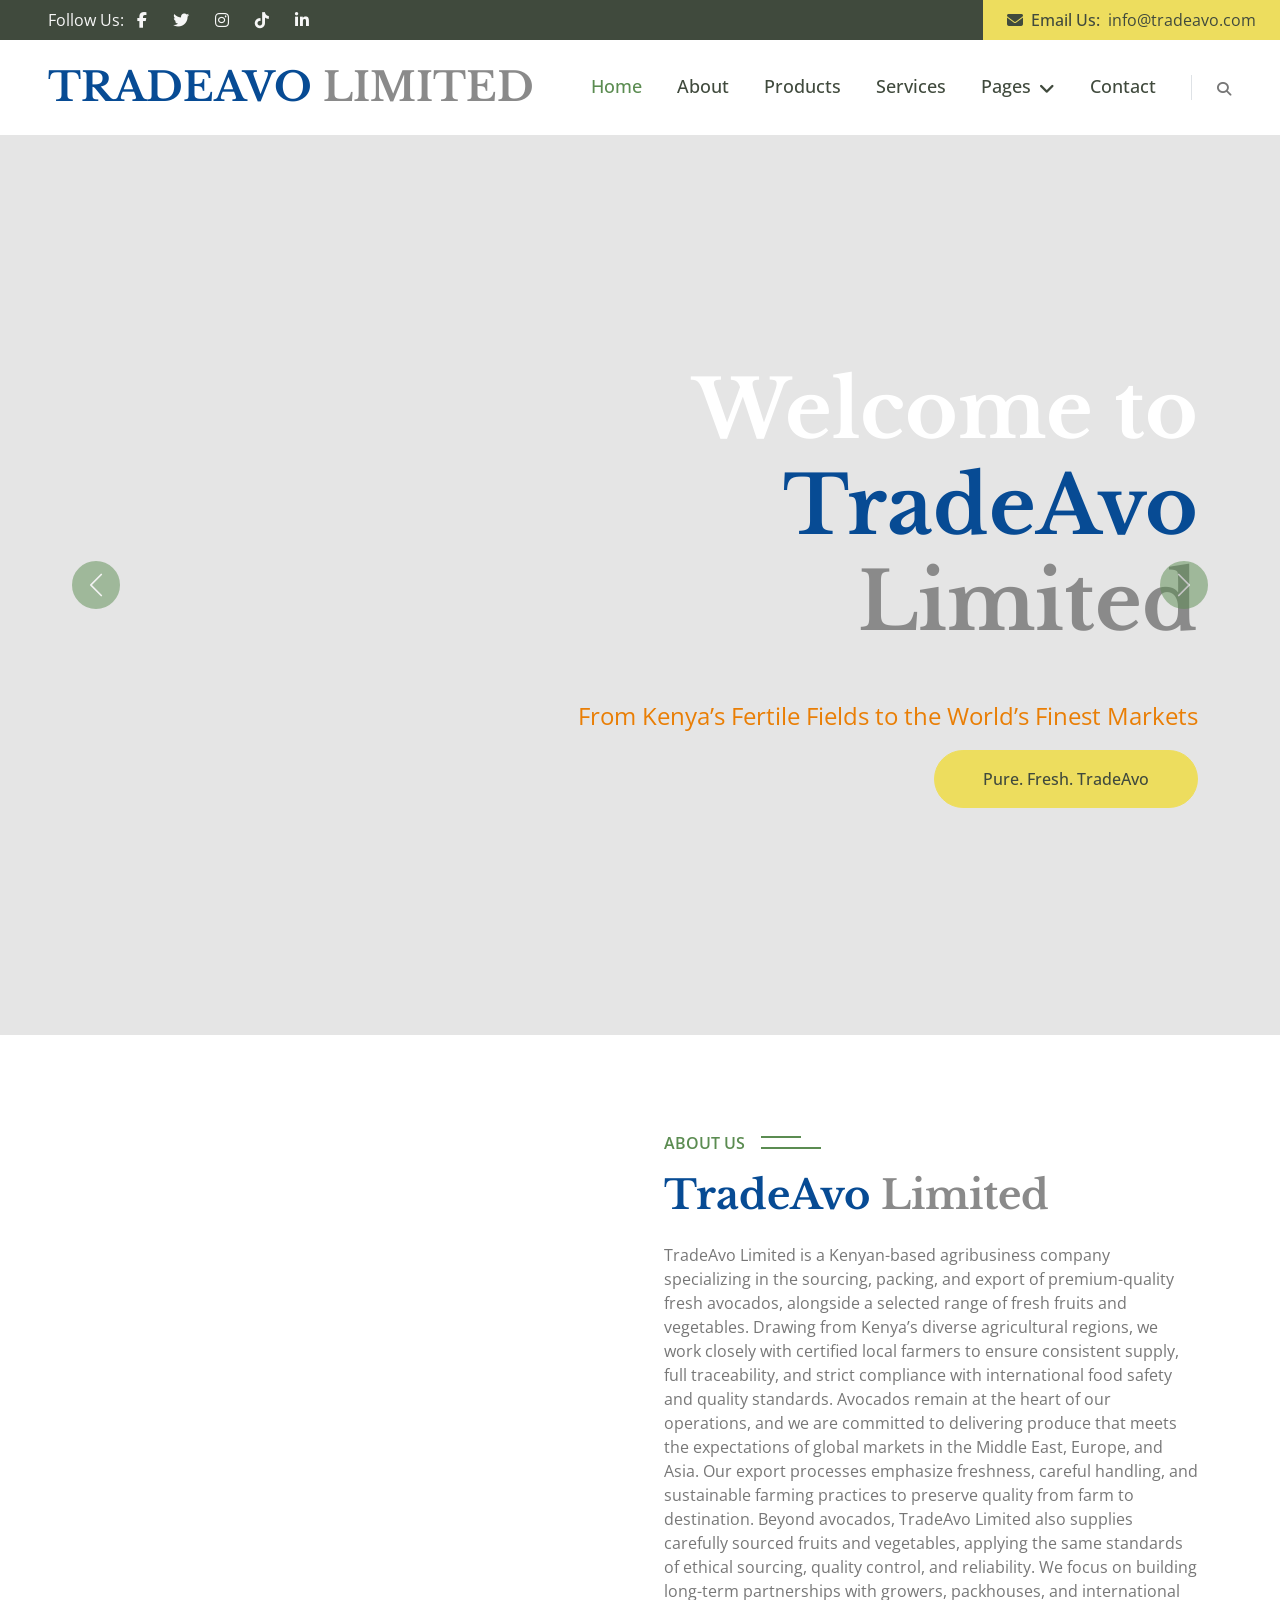
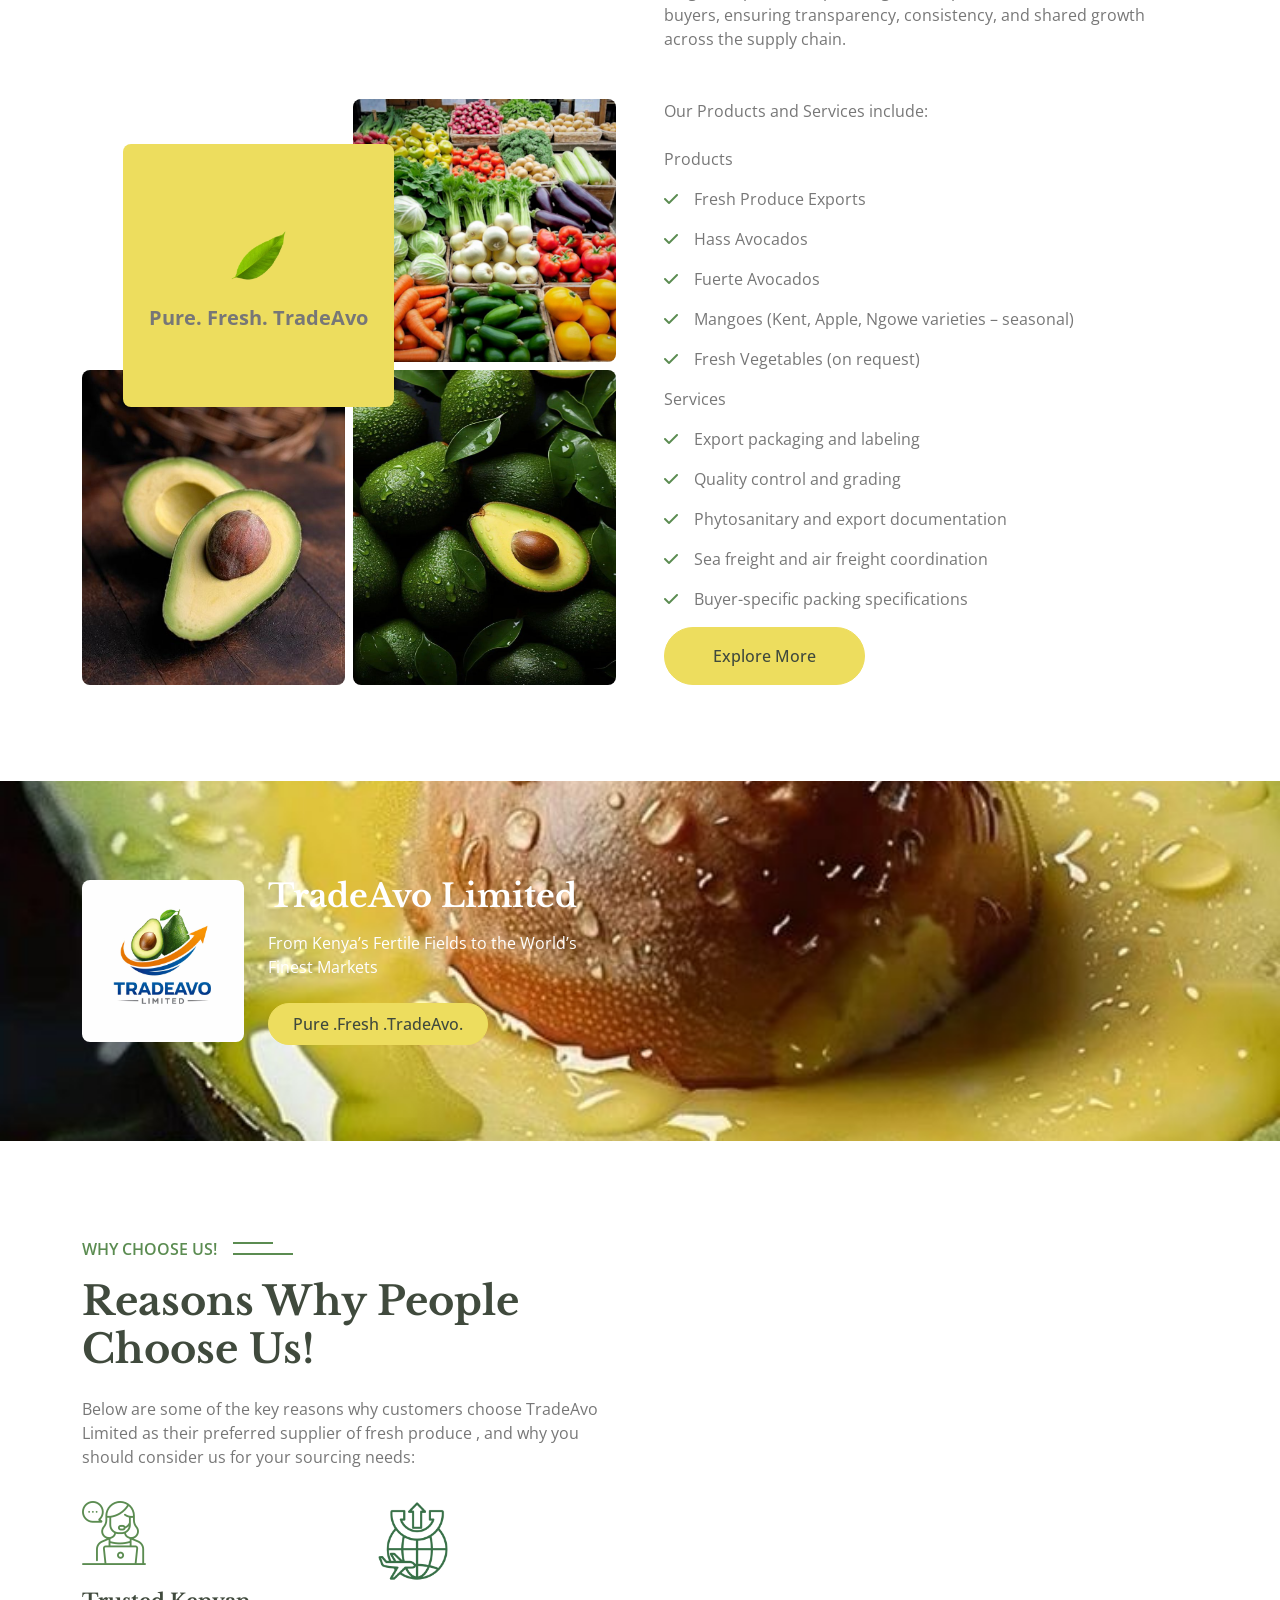
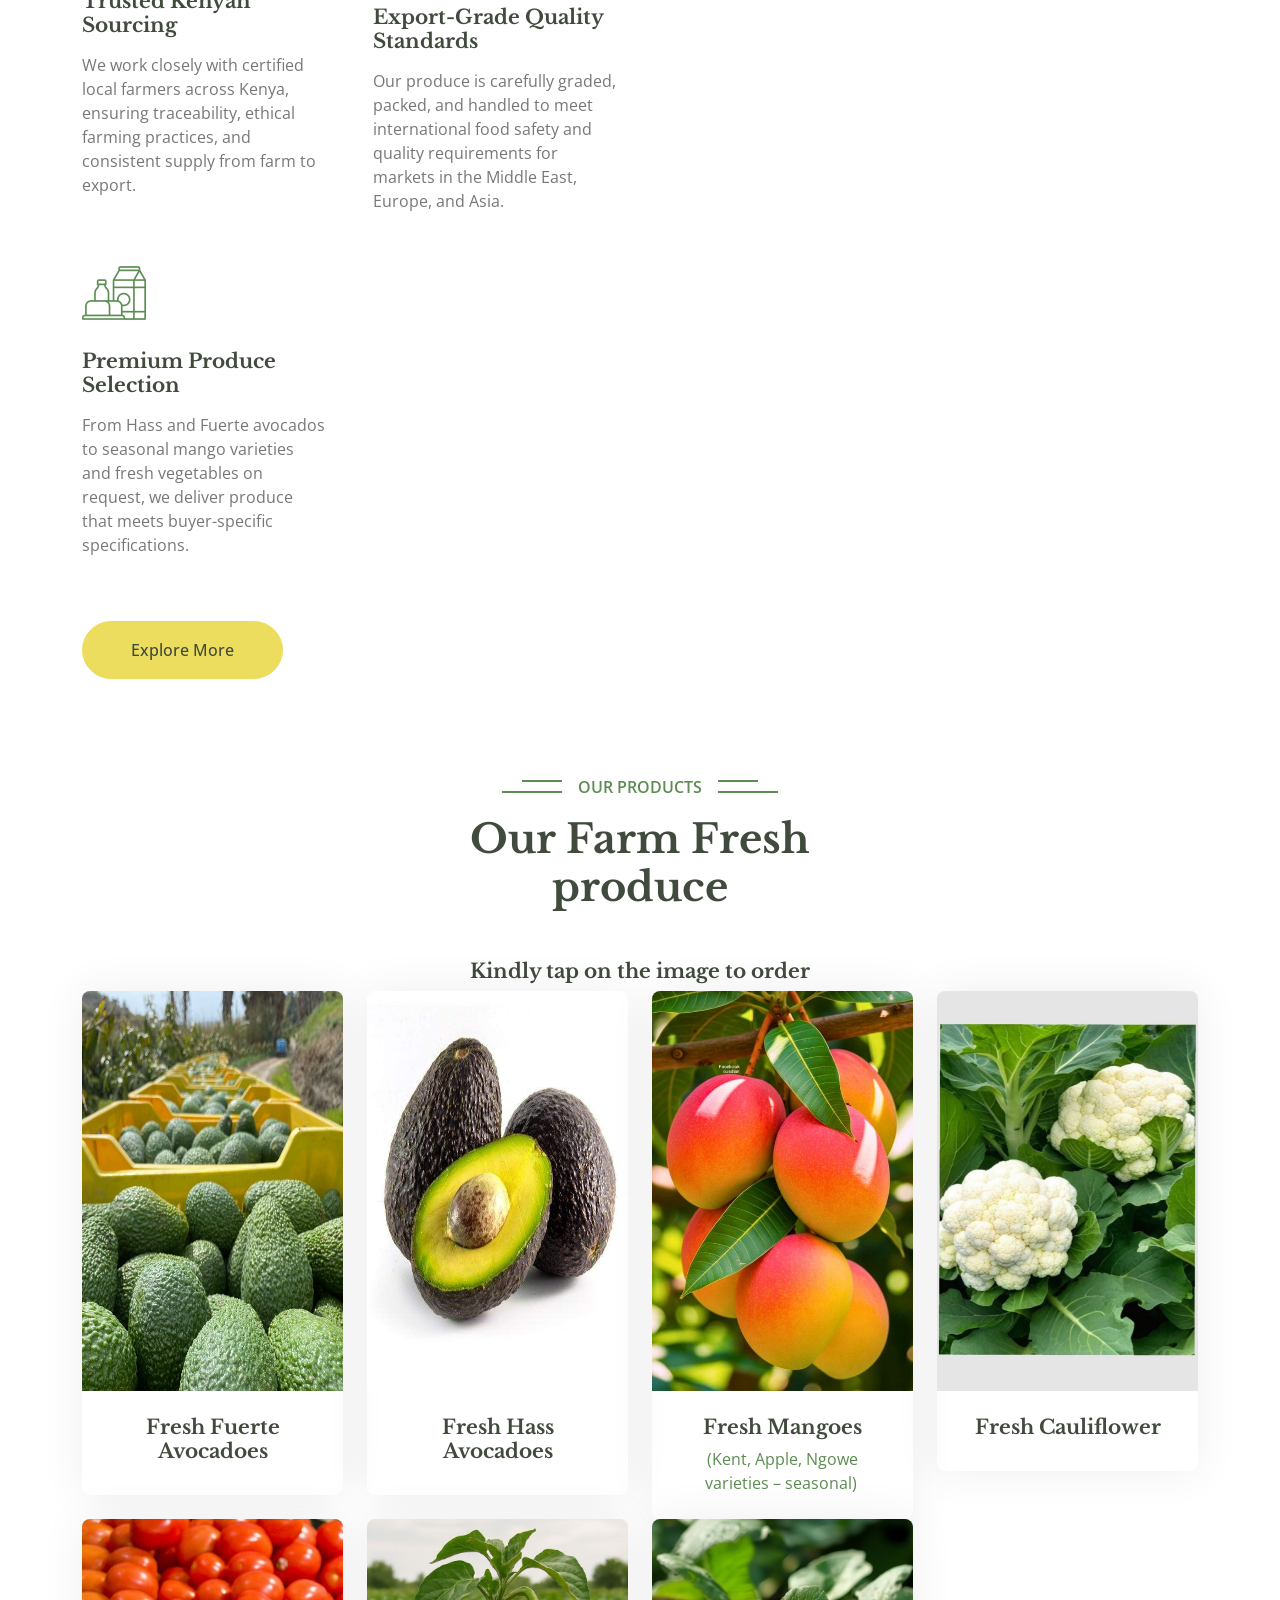
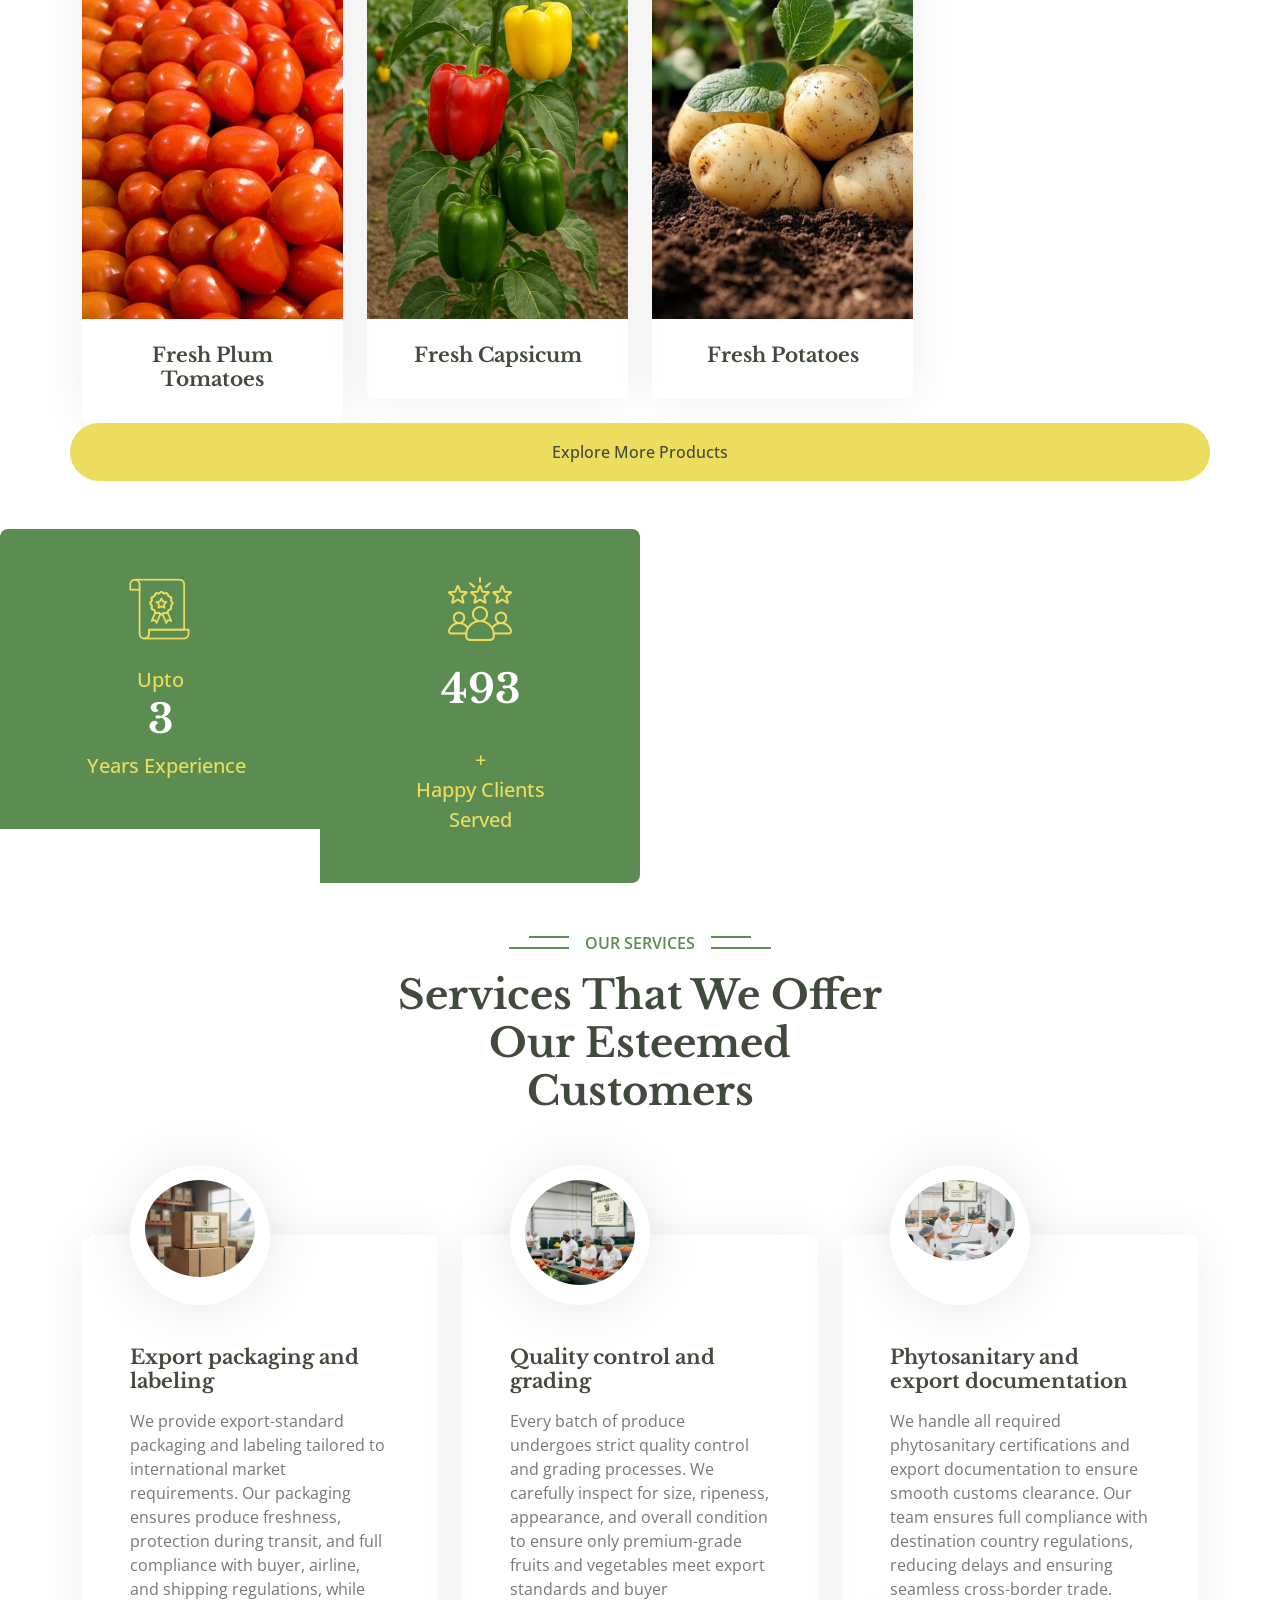
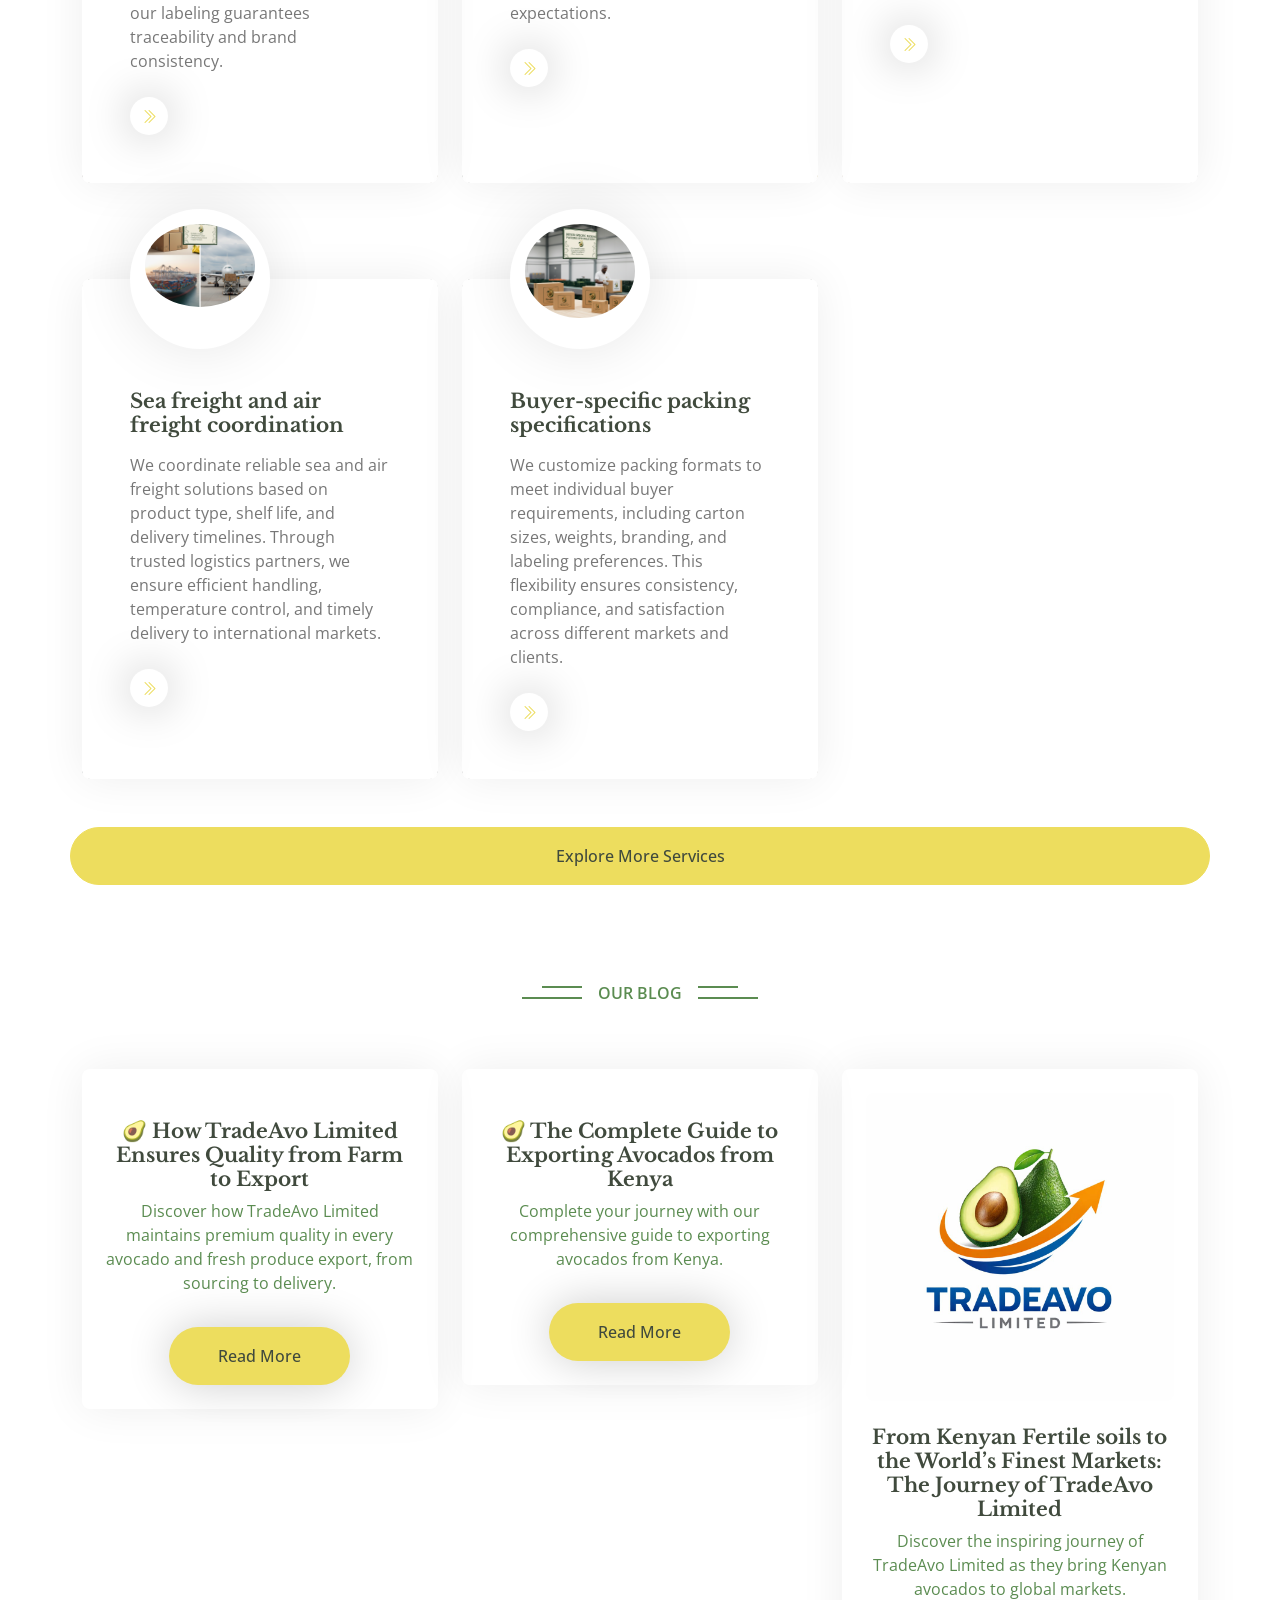
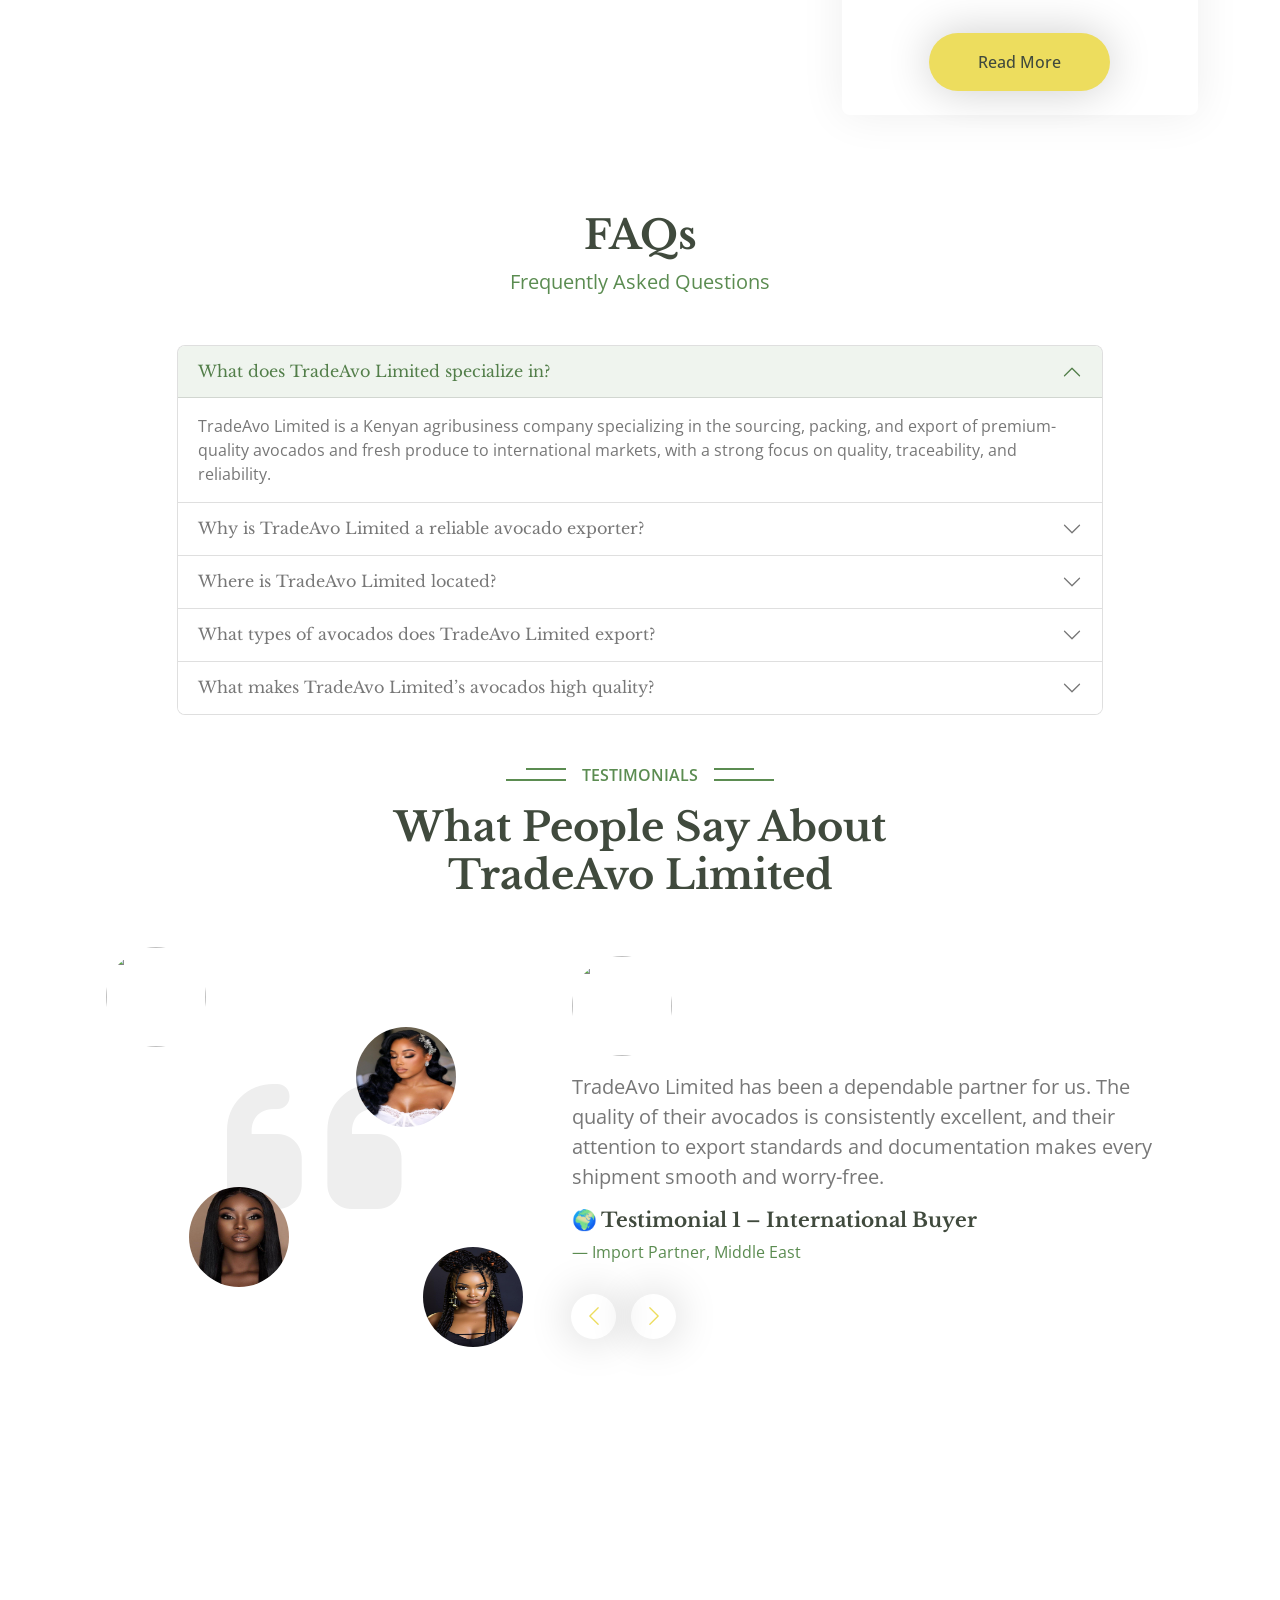
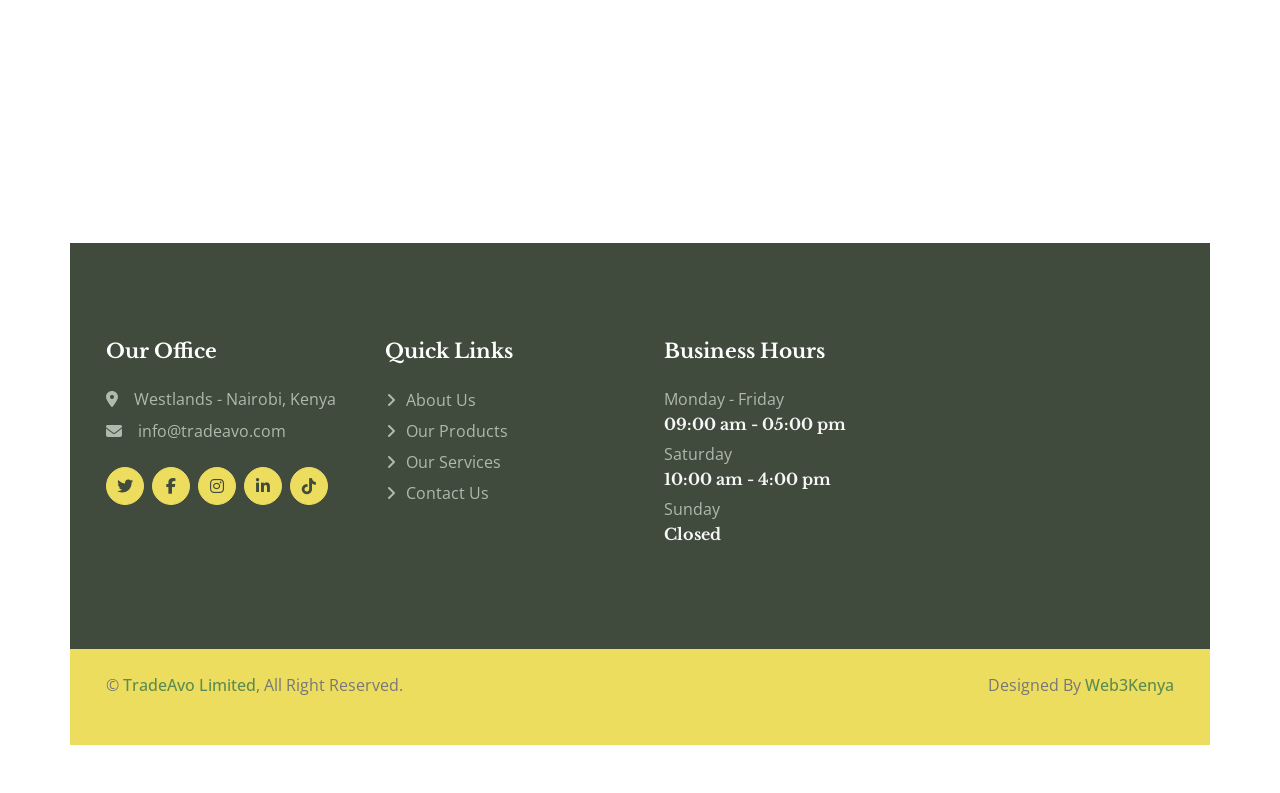
==== commit 632fb84e: "Update print statement from 'Hello' to 'Goodbye'" ====
--- a/index.html
+++ b/index.html
@@ -95,7 +95,8 @@
                 <div class="nav-item dropdown">
                     <a href="#" class="nav-link dropdown-toggle" data-bs-toggle="dropdown">Pages</a>
                     <div class="dropdown-menu bg-light m-0">
-
+                         <a href="faq.html" class="dropdown-item">FAQ</a>
+                         <a href="blog.html" class="dropdown-item">Blog</a>
                         <a href="feature.html" class="dropdown-item">Why Choose Us</a>
                         <a href="socials.html" class="dropdown-item">Our Socials</a>
                         <a href="testimonial.html" class="dropdown-item">Testimonials</a>
@@ -614,30 +615,160 @@
     <div class="container-xxl py-5">
         <div class="container">
             <div class="text-center mx-auto wow fadeInUp" data-wow-delay="0.1s" style="max-width: 500px;">
-                <p class="section-title bg-white text-center text-primary px-3">Our Socials</p>
-                <h1 class="mb-5">Reach out to us !</h1>
+                <p class="section-title bg-white text-center text-primary px-3">Our Blog</p>
+                <h1 class="mb-5"></h1>
             </div>
             <div class="row g-4">
                 <div class="col-lg-4 col-md-6 wow fadeInUp" data-wow-delay="0.1s">
                     <div class="team-item rounded p-4">
+                        <img class="img-fluid rounded mb-4" src="img\tradeavo airport crates.png" alt="">
+                        <a href="https://medium.com/@tradeavo.2026/how-tradeavo-limited-ensures-quality-from-farm-to-export-704ad12ffaa4">
+                            <h5>🥑 How TradeAvo Limited Ensures Quality from Farm to Export</h5>
+                        </a>
+                        <a href="https://medium.com/@tradeavo.2026/how-tradeavo-limited-ensures-quality-from-farm-to-export-704ad12ffaa4">
+                             <p class="text-primary">Discover how TradeAvo Limited maintains premium quality in every avocado and fresh produce export, from sourcing to delivery.</p>
+                        </a>
+
+                    
+                        <div class="d-flex justify-content-center">
+                            <a class="btn btn-secondary rounded-pill py-3 px-5 mt-3" href="blog.html">Read More</a>
+                        </div>
+                    </div>
+                </div>
+
+                <div class="col-lg-4 col-md-6 wow fadeInUp" data-wow-delay="0.1s">
+                    <div class="team-item rounded p-4">
+                        <img class="img-fluid rounded mb-4" src="img\tradeavo sea freight.png" alt="">
+                        <a href="https://medium.com/@tradeavo.2026/the-complete-guide-to-exporting-avocados-from-kenya-01683203db90">
+                            <h5>🥑 The Complete Guide to Exporting Avocados from Kenya</h5>
+                        </a>
+                        <a href="https://medium.com/@tradeavo.2026/the-complete-guide-to-exporting-avocados-from-kenya-01683203db90">
+                             <p class="text-primary">Complete your journey with our comprehensive guide to exporting avocados from Kenya.</p>
+                        </a>
+
+                    
+                        <div class="d-flex justify-content-center">
+                           <a class="btn btn-secondary rounded-pill py-3 px-5 mt-3" href="blog.html">Read More</a>
+                        </div>
+                    </div>
+                </div>
+
+                <div class="col-lg-4 col-md-6 wow fadeInUp" data-wow-delay="0.1s">
+                    <div class="team-item rounded p-4">
                         <img class="img-fluid rounded mb-4" src="img\Tradeavo limited logo.jpeg" alt="">
-                        <h5>TradeAvo Limited</h5>
-                        <p class="text-primary">All Are Welcome</p>
+                        <a href="https://medium.com/@tradeavo.2026/from-kenyan-fertile-soils-to-the-worlds-finest-markets-the-journey-of-tradeavo-limited-ea60b07fcaa7">
+                            <h5>From Kenyan Fertile soils to the World’s Finest Markets: The Journey of TradeAvo Limited</h5>
+                        </a>
+                        <a href="https://medium.com/@tradeavo.2026/from-kenyan-fertile-soils-to-the-worlds-finest-markets-the-journey-of-tradeavo-limited-ea60b07fcaa7">
+                             <p class="text-primary">Discover the inspiring journey of TradeAvo Limited as they bring Kenyan avocados to global markets.</p>
+                        </a>
+
+                    
                         <div class="d-flex justify-content-center">
-                            <a class="btn btn-square btn-outline-secondary rounded-circle mx-1" href=""><i
-                                    class="fab fa-facebook-f"></i></a>
-                            <a class="btn btn-square btn-outline-secondary rounded-circle mx-1" href=""><i
-                                    class="fab fa-twitter"></i></a>
-                            <a class="btn btn-square btn-outline-secondary rounded-circle mx-1" href=""><i
-                                    class="fab fa-instagram"></i></a>
-                        </div>
-                    </div>
-                </div>
+                           <a class="btn btn-secondary rounded-pill py-3 px-5 mt-3" href="blog.html">Read More</a>
+                        </div>
+                    </div>
+                </div>
+                
+
+                
+            
 
             </div>
         </div>
     </div>
     <!-- Team End -->
+
+    <!-- FAQs Start -->
+    <div class="container-xxl py-5">
+        <div class="container">
+            <div class="text-center mx-auto wow fadeInUp" data-wow-delay="0.1s" style="max-width: 500px;">
+                <h1 class="display-6">FAQs</h1>
+                <p class="text-primary fs-5 mb-5">Frequently Asked Questions</p>
+            </div>
+            <div class="row justify-content-center">
+                <div class="col-lg-10">
+                    <div class="accordion" id="accordionExample">
+                        <div class="accordion-item wow fadeInUp" data-wow-delay="0.1s">
+                            <h2 class="accordion-header" id="headingOne">
+                                <button class="accordion-button" type="button" data-bs-toggle="collapse"
+                                    data-bs-target="#collapseOne" aria-expanded="true" aria-controls="collapseOne">
+                                    What does TradeAvo Limited specialize in?
+                                </button>
+                            </h2>
+                            <div id="collapseOne" class="accordion-collapse collapse show" aria-labelledby="headingOne"
+                                data-bs-parent="#accordionExample">
+                                <div class="accordion-body">
+                                    TradeAvo Limited is a Kenyan agribusiness company specializing in the sourcing,
+                                    packing, and export of premium-quality avocados and fresh produce to international
+                                    markets, with a strong focus on quality, traceability, and reliability.
+                                </div>
+                            </div>
+                        </div>
+                        <div class="accordion-item wow fadeInUp" data-wow-delay="0.2s">
+                            <h2 class="accordion-header" id="headingTwo">
+                                <button class="accordion-button collapsed" type="button" data-bs-toggle="collapse"
+                                    data-bs-target="#collapseTwo" aria-expanded="false" aria-controls="collapseTwo">
+                                    Why is TradeAvo Limited a reliable avocado exporter?
+                                </button>
+                            </h2>
+                            <div id="collapseTwo" class="accordion-collapse collapse" aria-labelledby="headingTwo"
+                                data-bs-parent="#accordionExample">
+                                <div class="accordion-body">
+                                    TradeAvo Limited is a reliable avocado exporter because it combines certified
+                                    sourcing, strict quality control, export-standard packaging, and efficient logistics
+                                    to deliver consistent, high-quality produce to global markets.
+                                </div>
+                            </div>
+                        </div>
+                        <div class="accordion-item wow fadeInUp" data-wow-delay="0.3s">
+                            <h2 class="accordion-header" id="headingThree">
+                                <button class="accordion-button collapsed" type="button" data-bs-toggle="collapse"
+                                    data-bs-target="#collapseThree" aria-expanded="false" aria-controls="collapseThree">
+                                    Where is TradeAvo Limited located?
+                                </button>
+                            </h2>
+                            <div id="collapseThree" class="accordion-collapse collapse" aria-labelledby="headingThree"
+                                data-bs-parent="#accordionExample">
+                                <div class="accordion-body">
+                                    TradeAvo Limited is based in Kenya and sources avocados from key agricultural
+                                    regions known for producing high-quality export-grade fruit.
+                                </div>
+                            </div>
+                        </div>
+                        <div class="accordion-item wow fadeInUp" data-wow-delay="0.4s">
+                            <h2 class="accordion-header" id="headingFour">
+                                <button class="accordion-button collapsed" type="button" data-bs-toggle="collapse"
+                                    data-bs-target="#collapseFour" aria-expanded="true" aria-controls="collapseFour">
+                                    What types of avocados does TradeAvo Limited export?
+                                </button>
+                            </h2>
+                            <div id="collapseFour" class="accordion-collapse collapse" aria-labelledby="headingFour"
+                                data-bs-parent="#accordionExample">
+                                <div class="accordion-body">
+                                    TradeAvo Limited exports Hass and Fuerte avocados, carefully selected and graded to
+                                    meet international market standards and buyer specifications.
+                                </div>
+                            </div>
+                        </div>
+                        <div class="accordion-item wow fadeInUp" data-wow-delay="0.5s">
+                            <h2 class="accordion-header" id="headingFive">
+                                <button class="accordion-button collapsed" type="button" data-bs-toggle="collapse"
+                                    data-bs-target="#collapseFive" aria-expanded="false" aria-controls="collapseFive">
+                                    What makes TradeAvo Limited’s avocados high quality?
+                                </button>
+                            </h2>
+                            <div id="collapseFive" class="accordion-collapse collapse" aria-labelledby="headingFive"
+                                data-bs-parent="#accordionExample">
+                                <div class="accordion-body">
+                                    TradeAvo Limited ensures high-quality avocados through proper harvesting, strict
+                                    grading, careful handling, and adherence to international export standards
+                                </div>
+                            </div>
+                        </div>
+
+                        </div>
+                </div>
 
 
     <!-- Testimonial Start -->
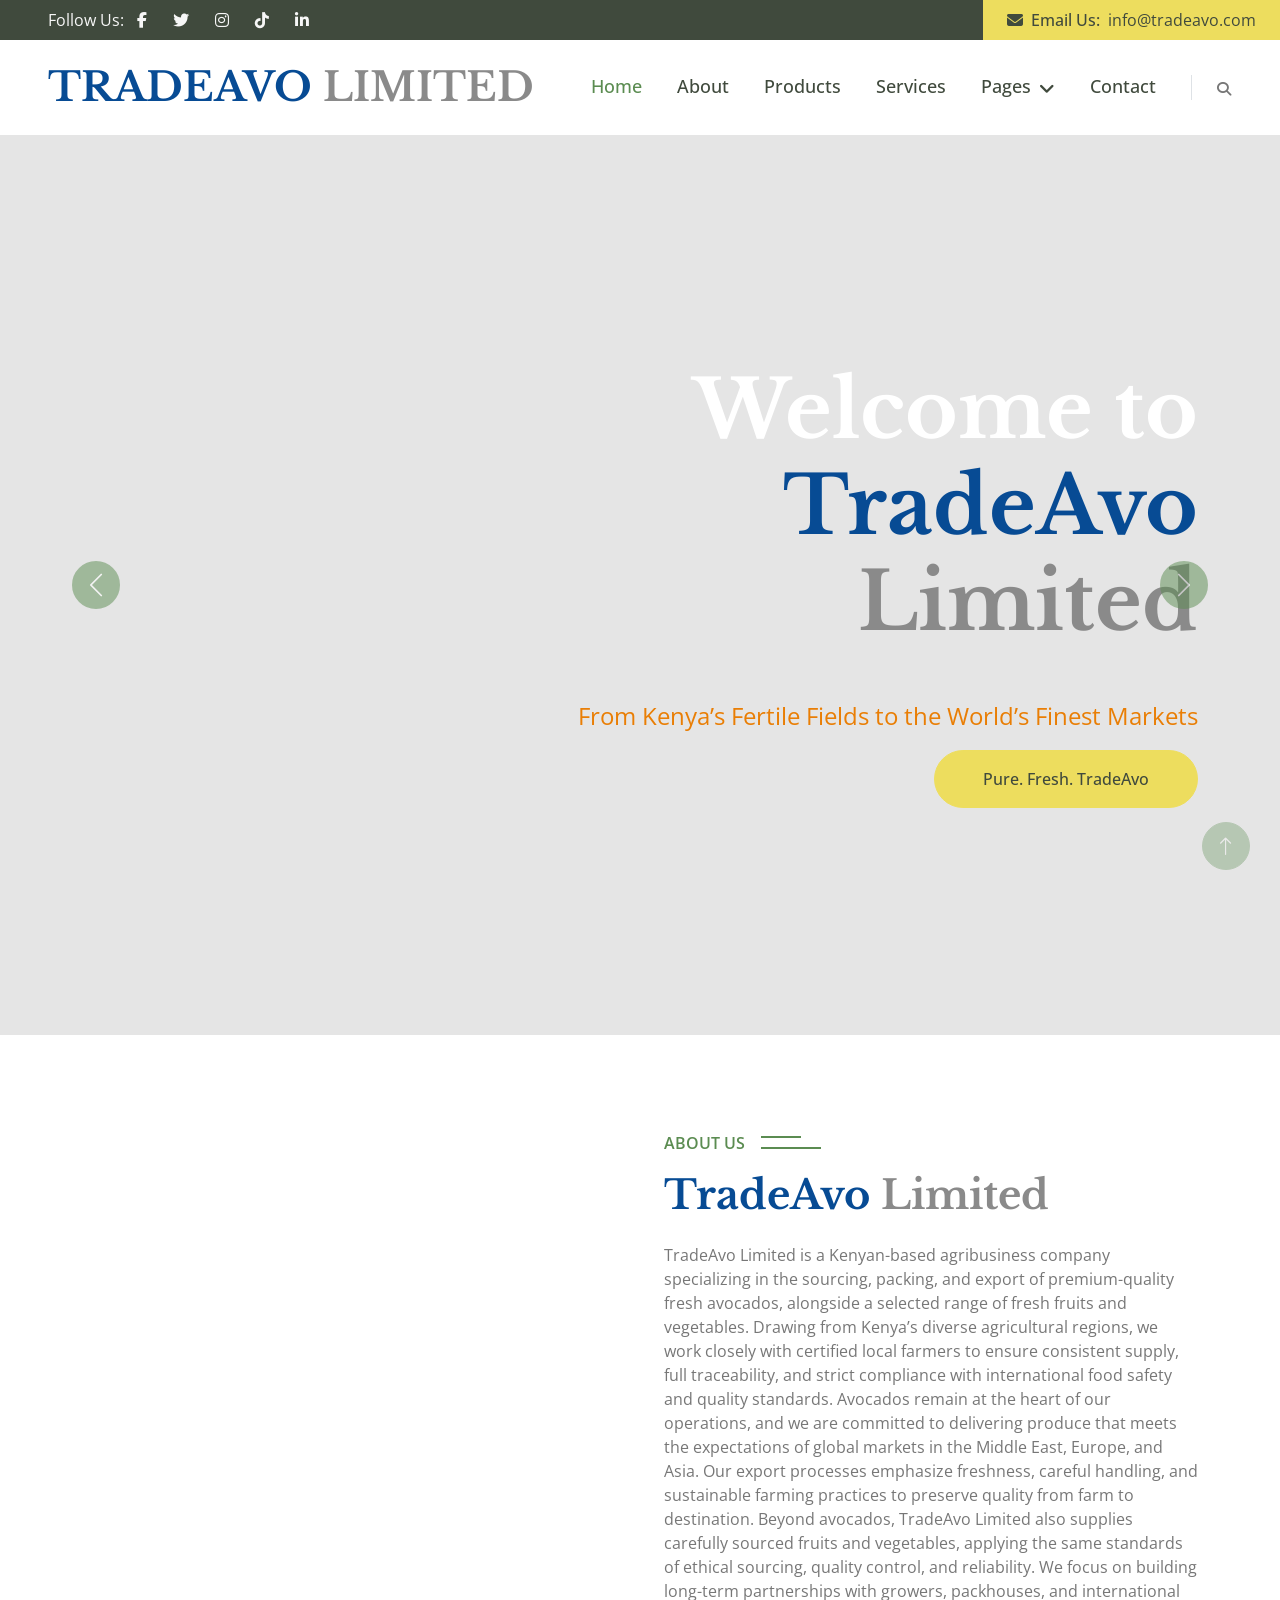
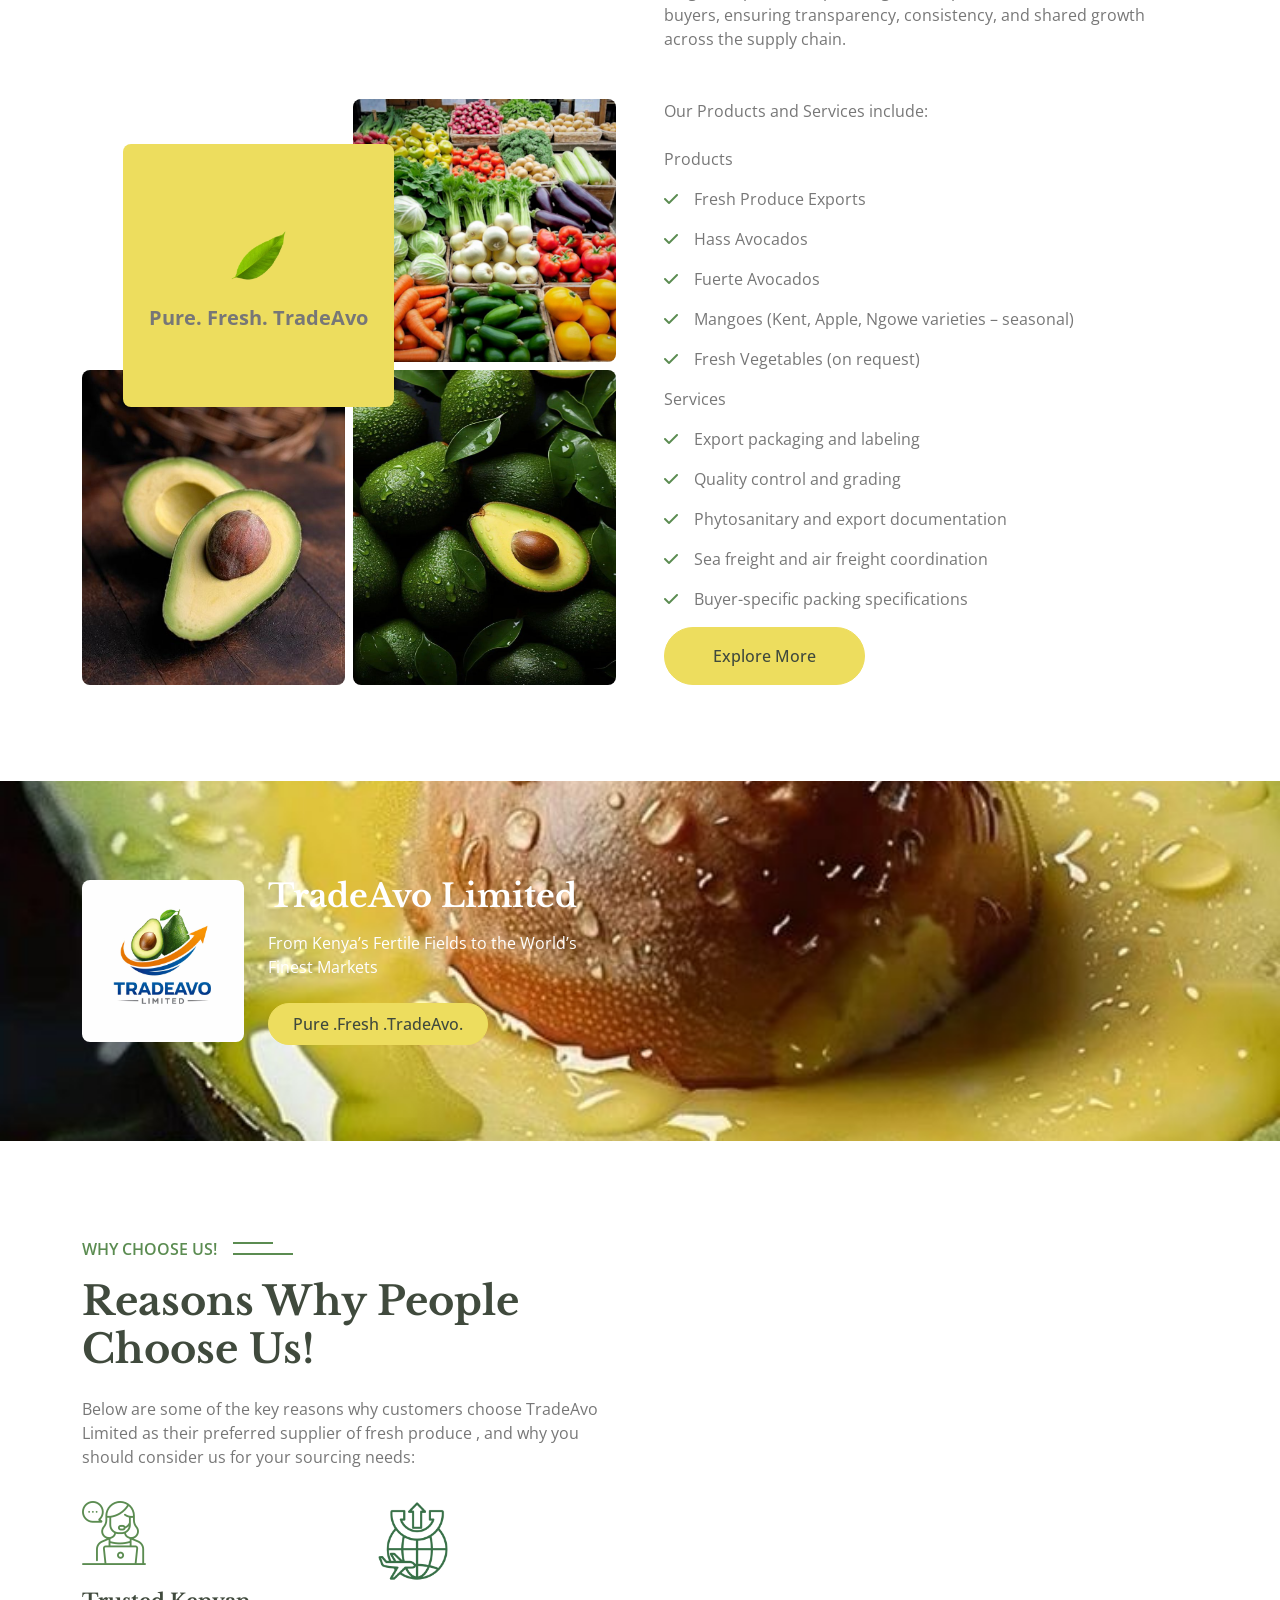
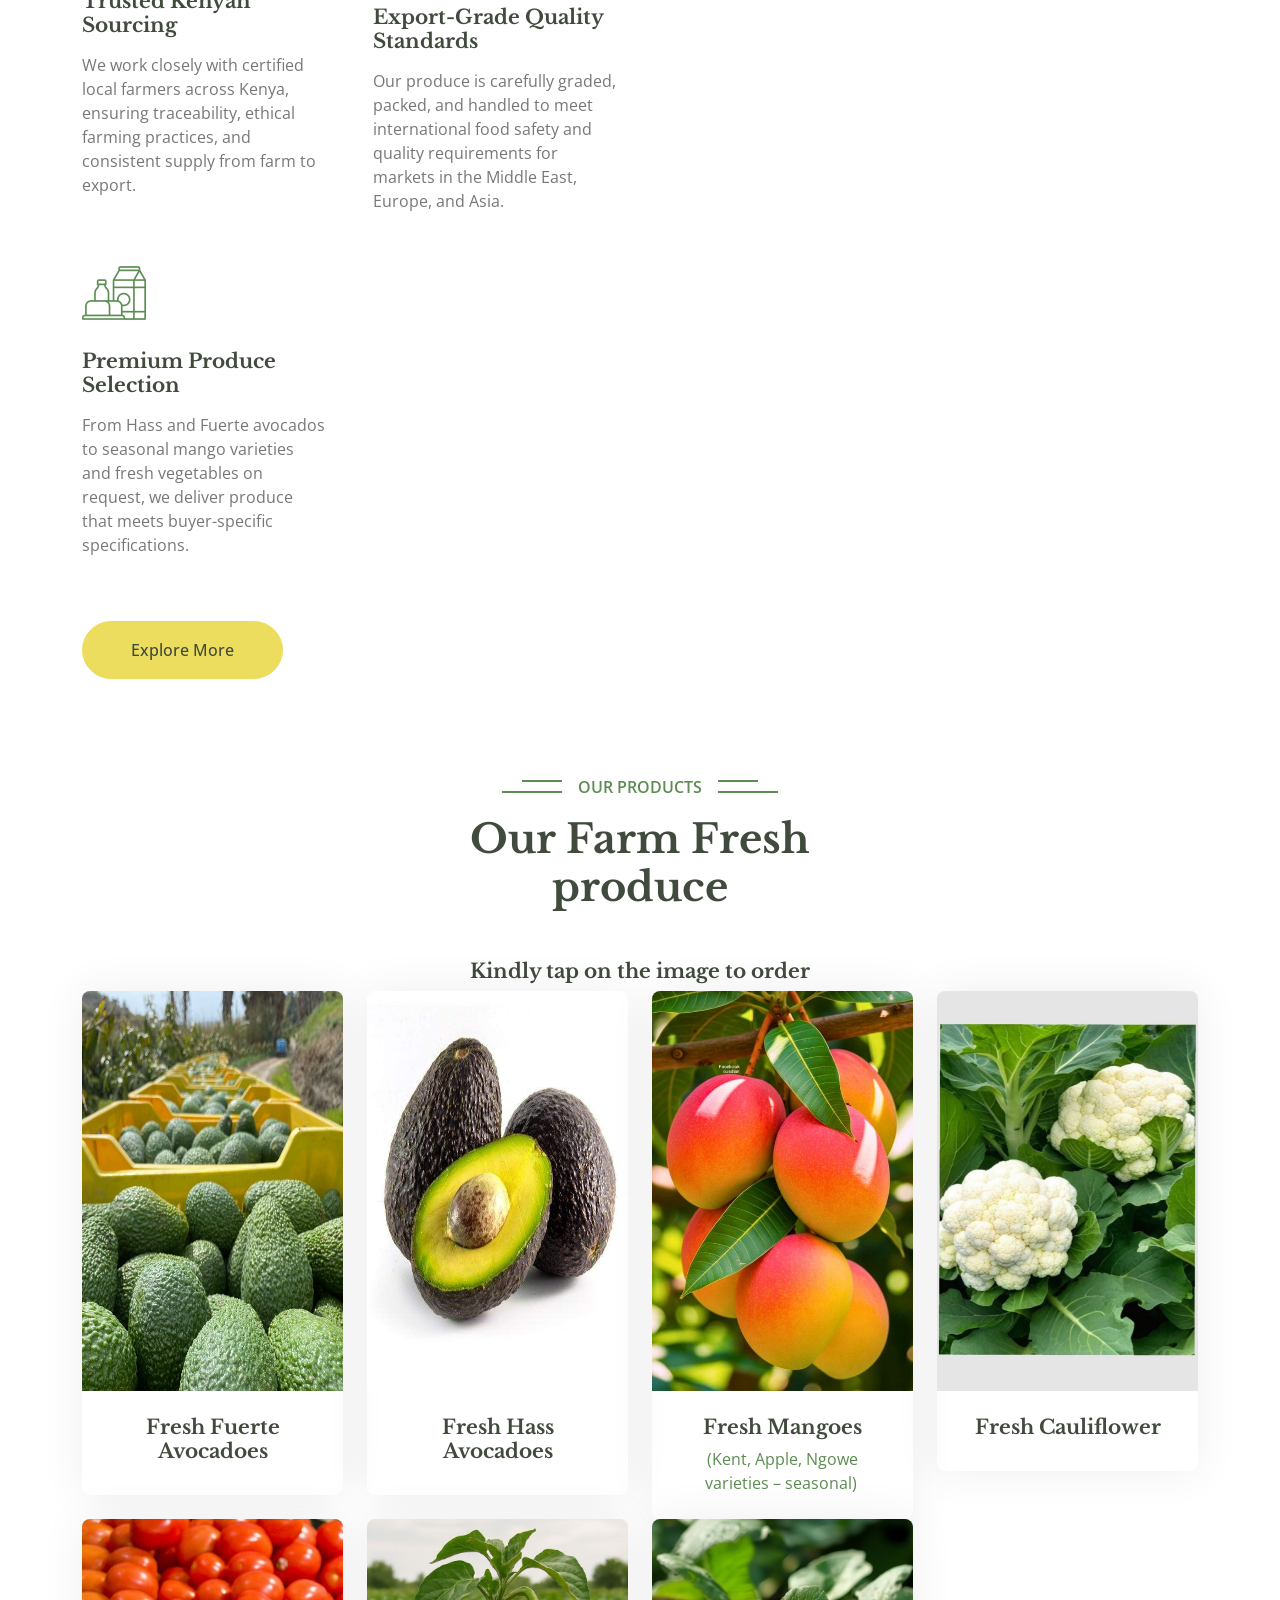
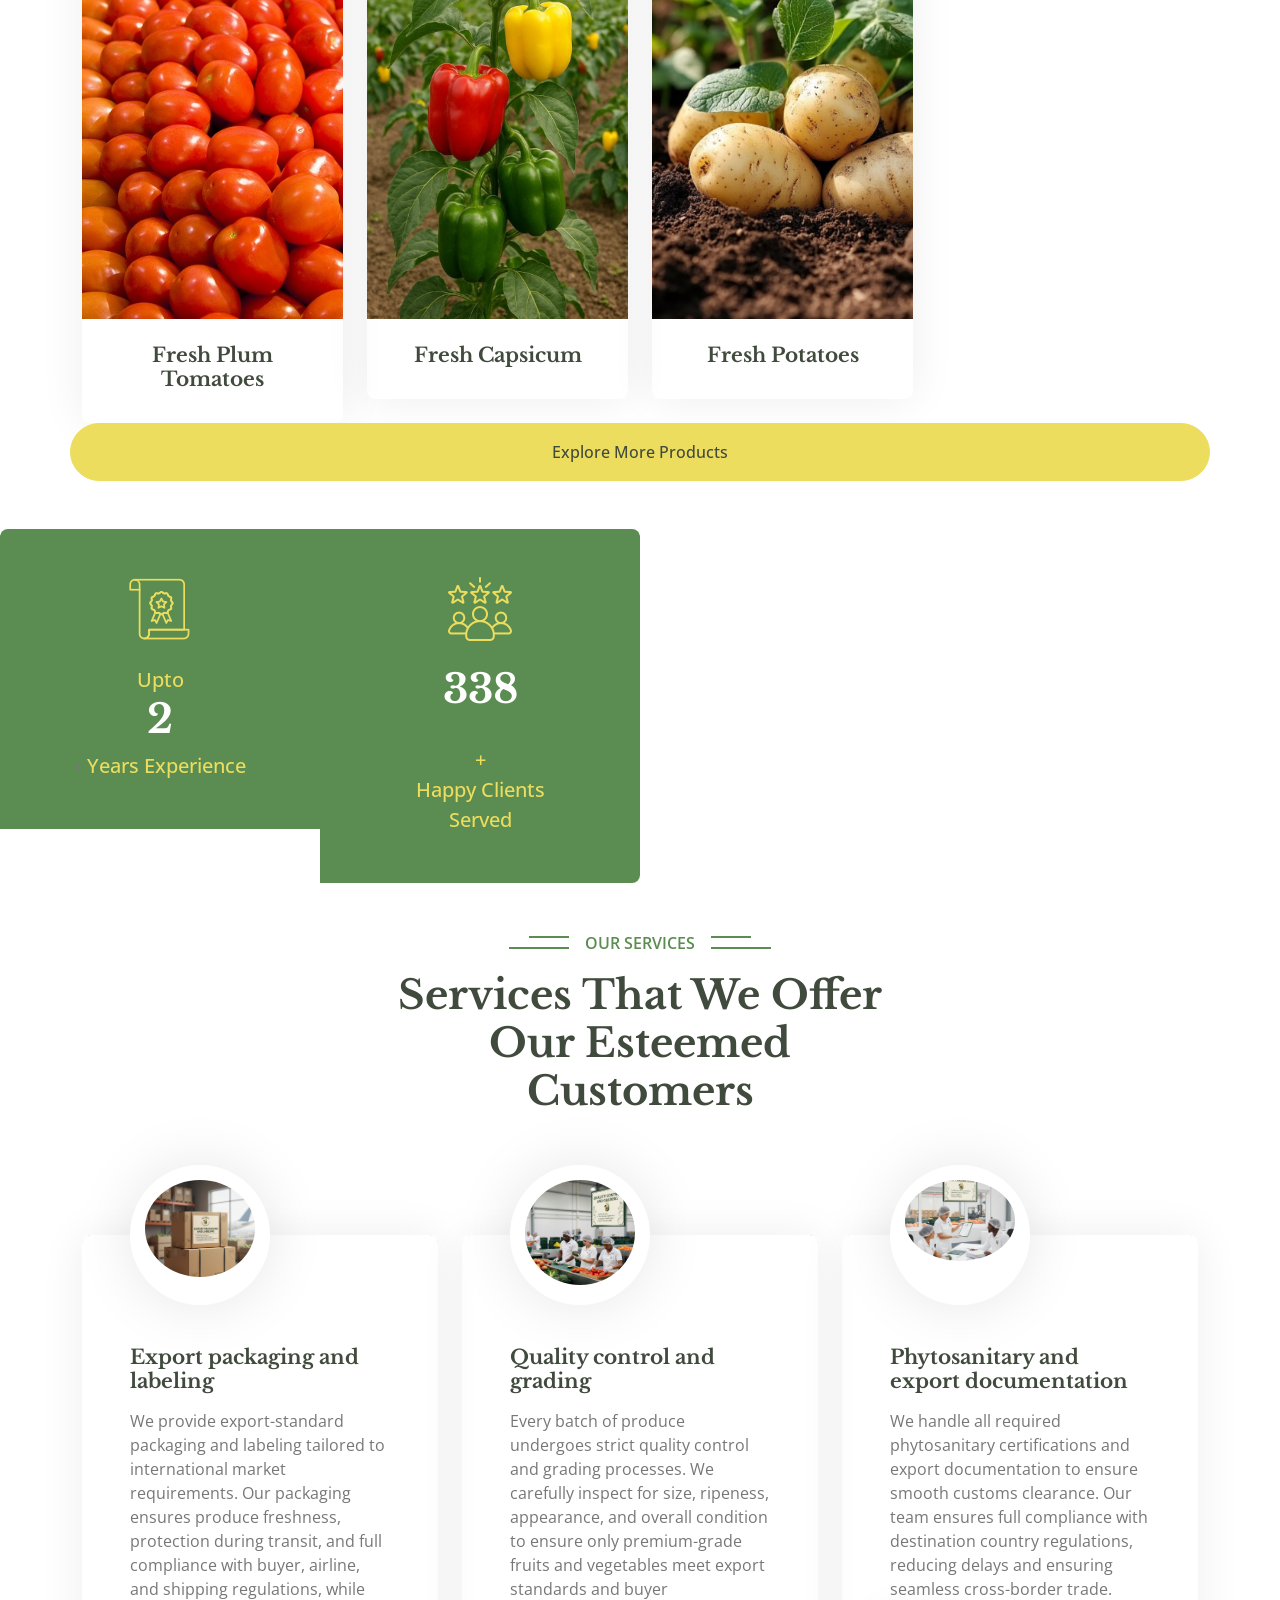
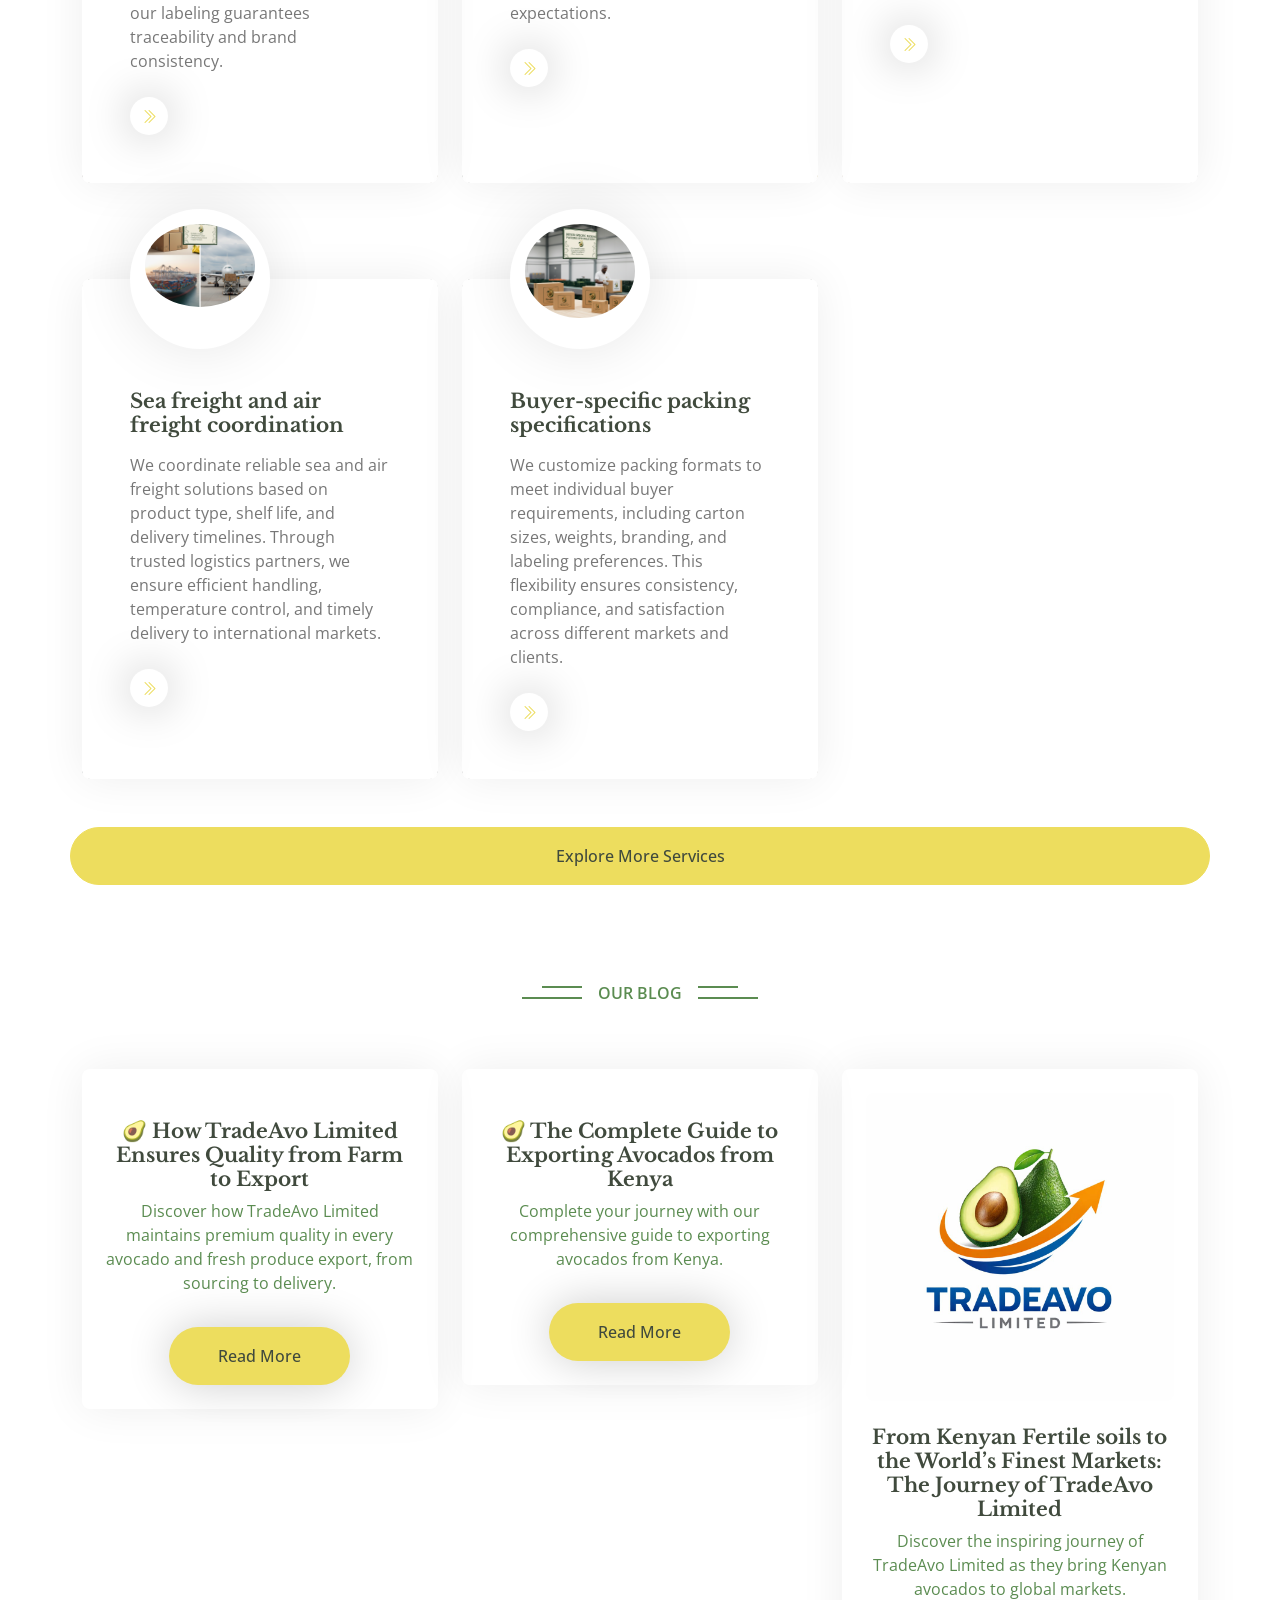
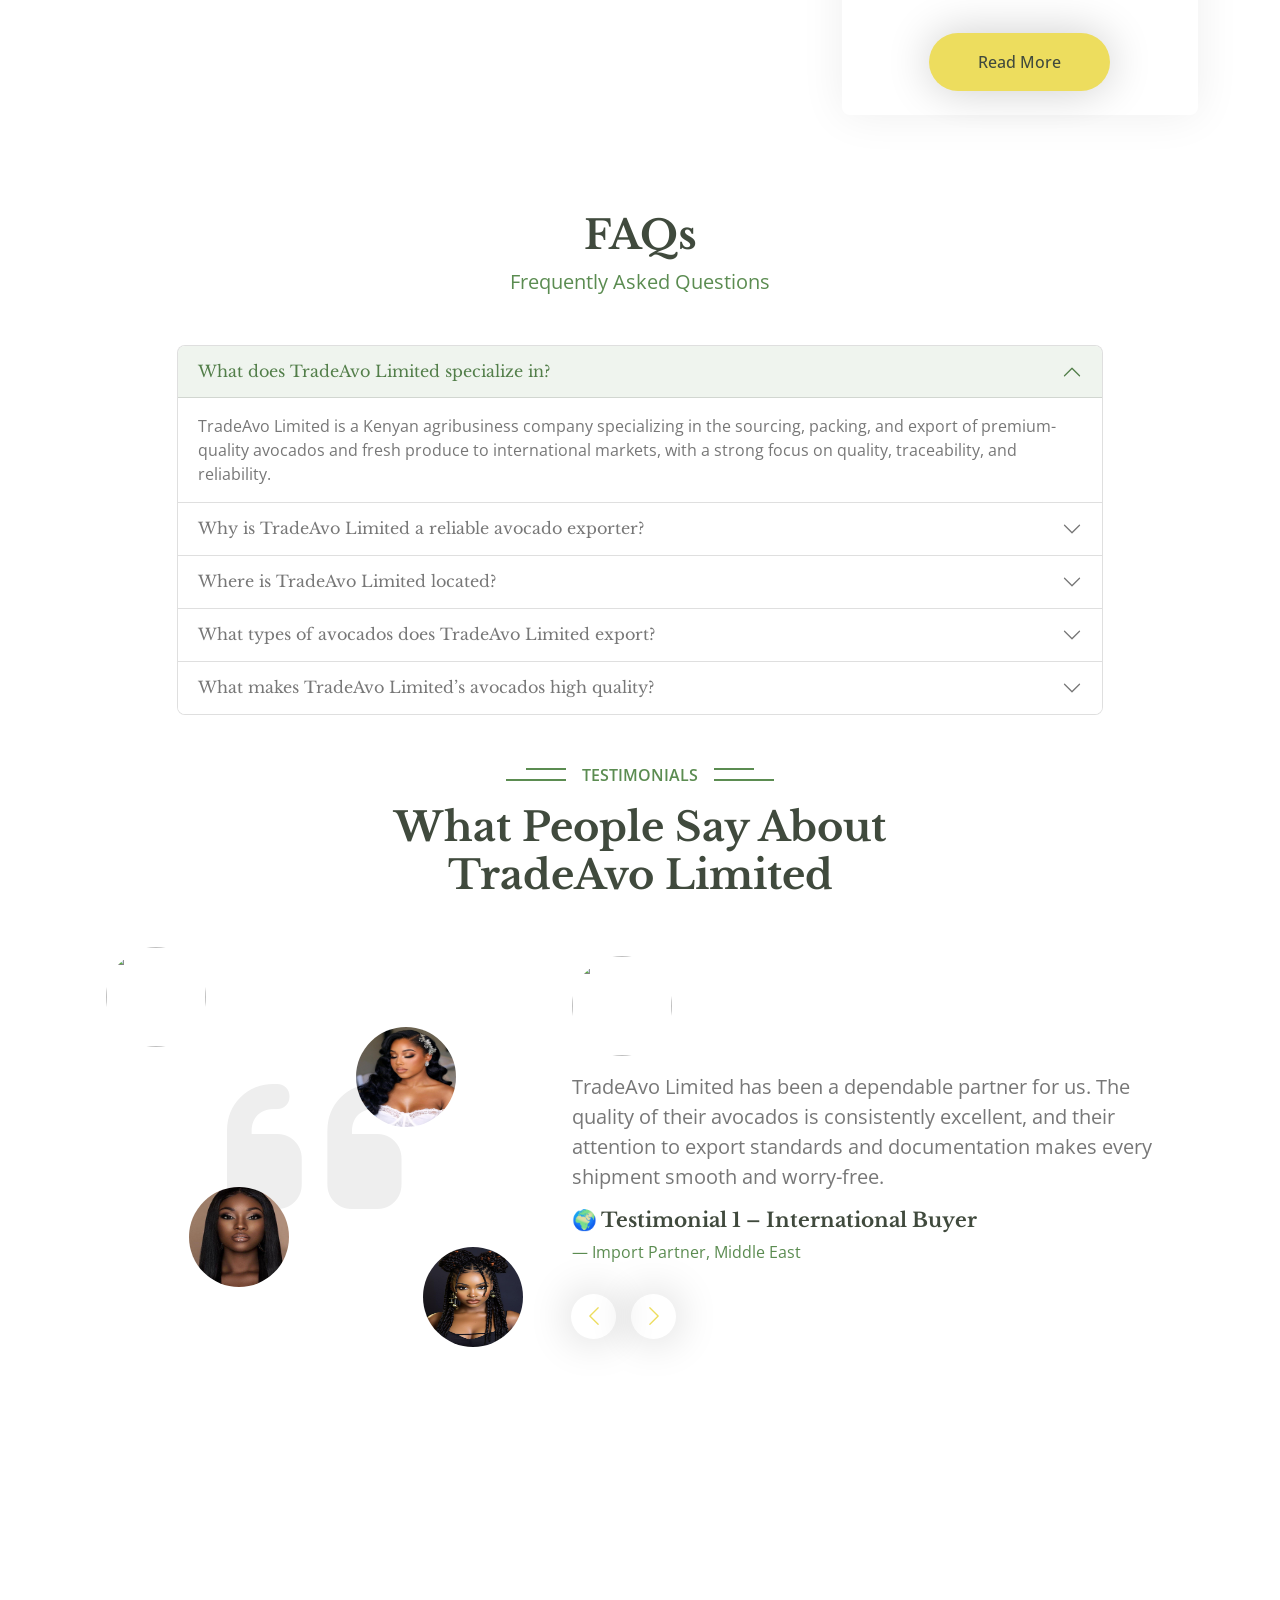
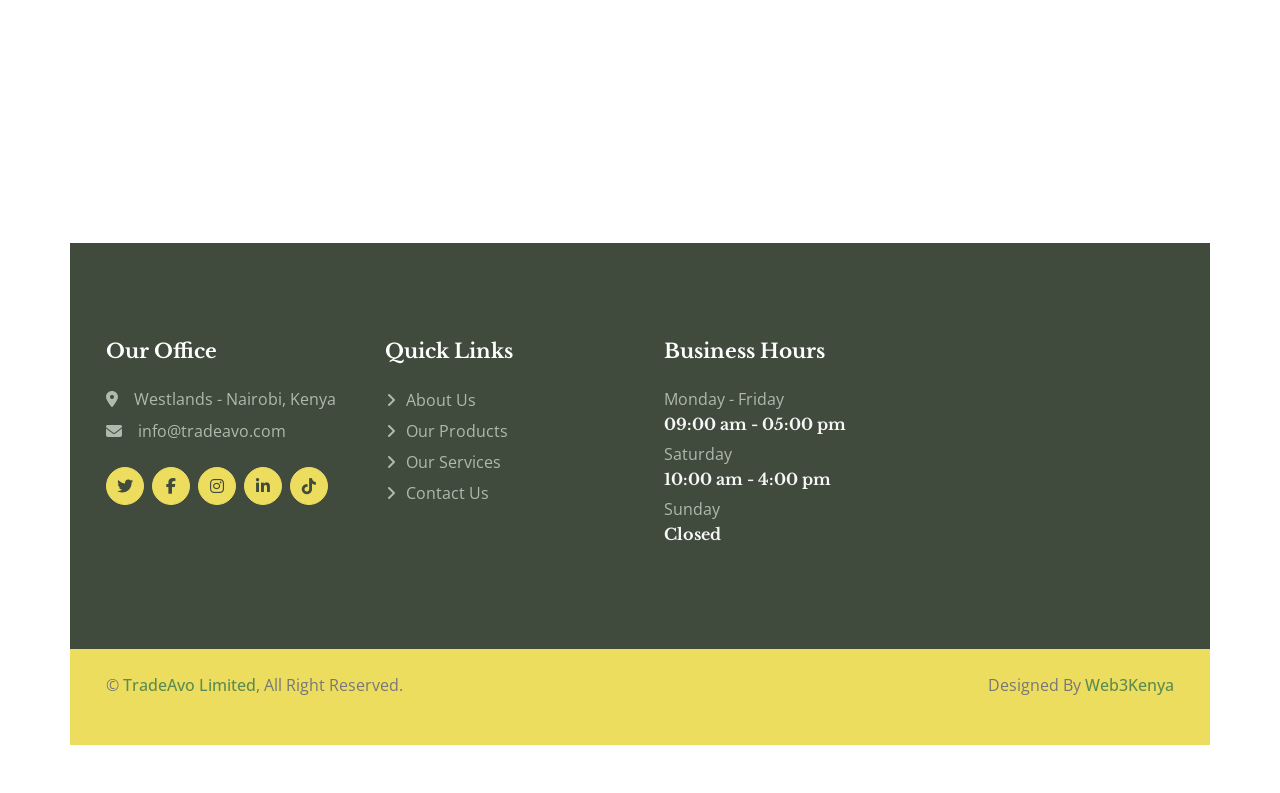
==== commit b34ac45a: "Update index.html" ====
--- a/index.html
+++ b/index.html
@@ -38,6 +38,7 @@
 
     <!-- Template Stylesheet -->
     <link href="css/style.css" rel="stylesheet">
+    <link rel="canonical" href="https://www.tradeavo.com/">
 </head>
 
 <body>
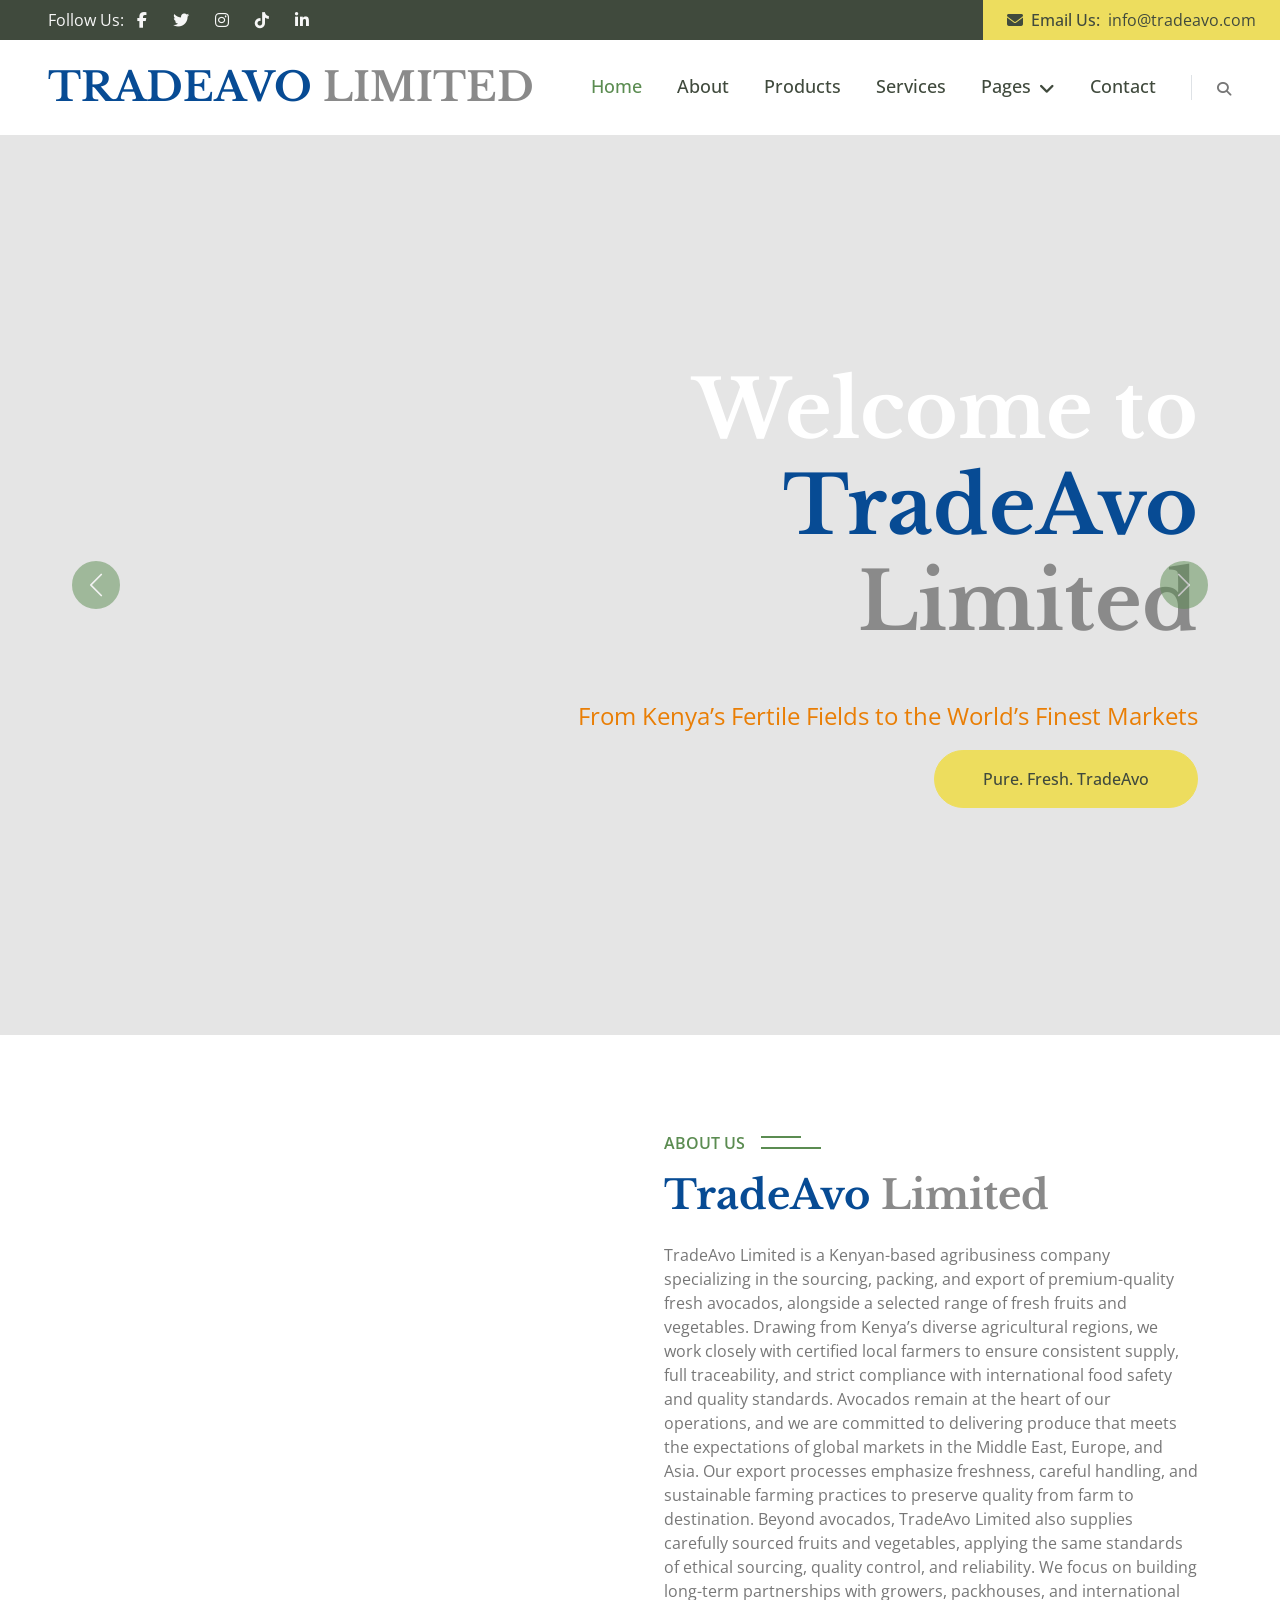
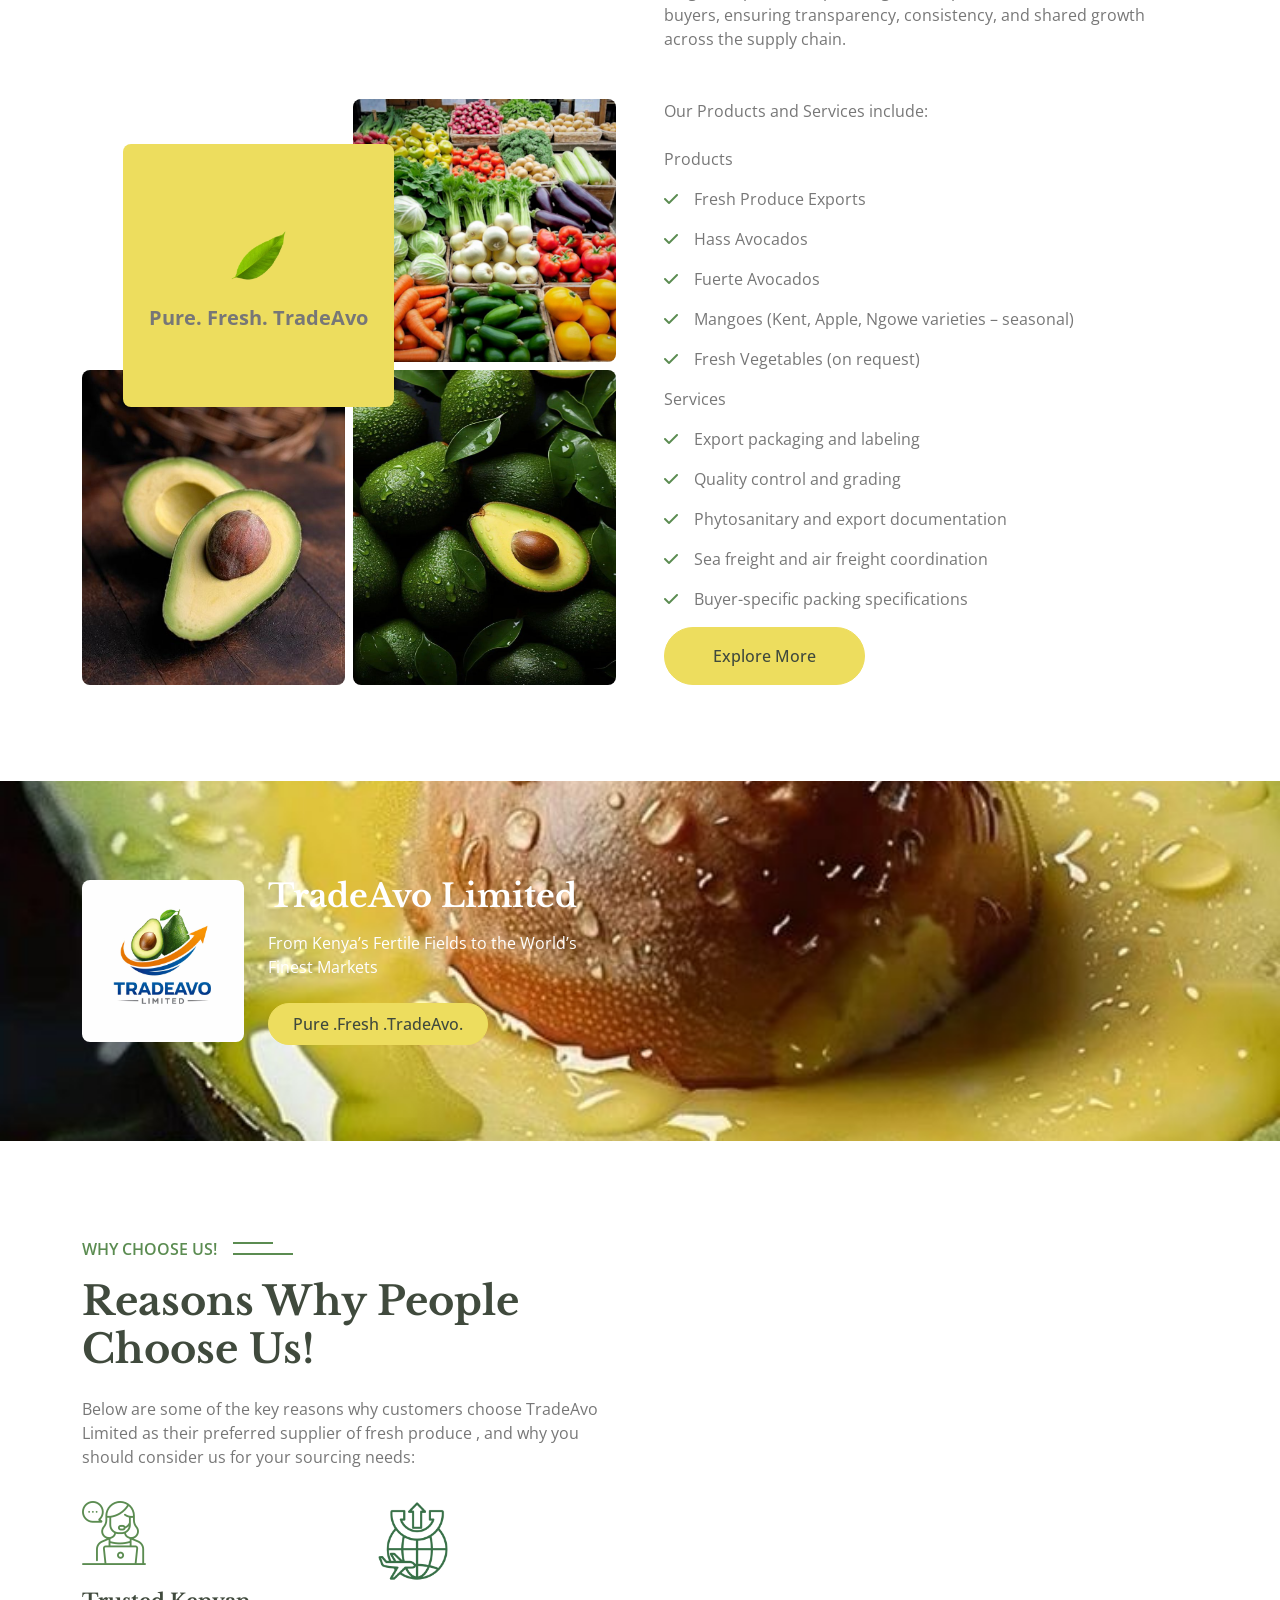
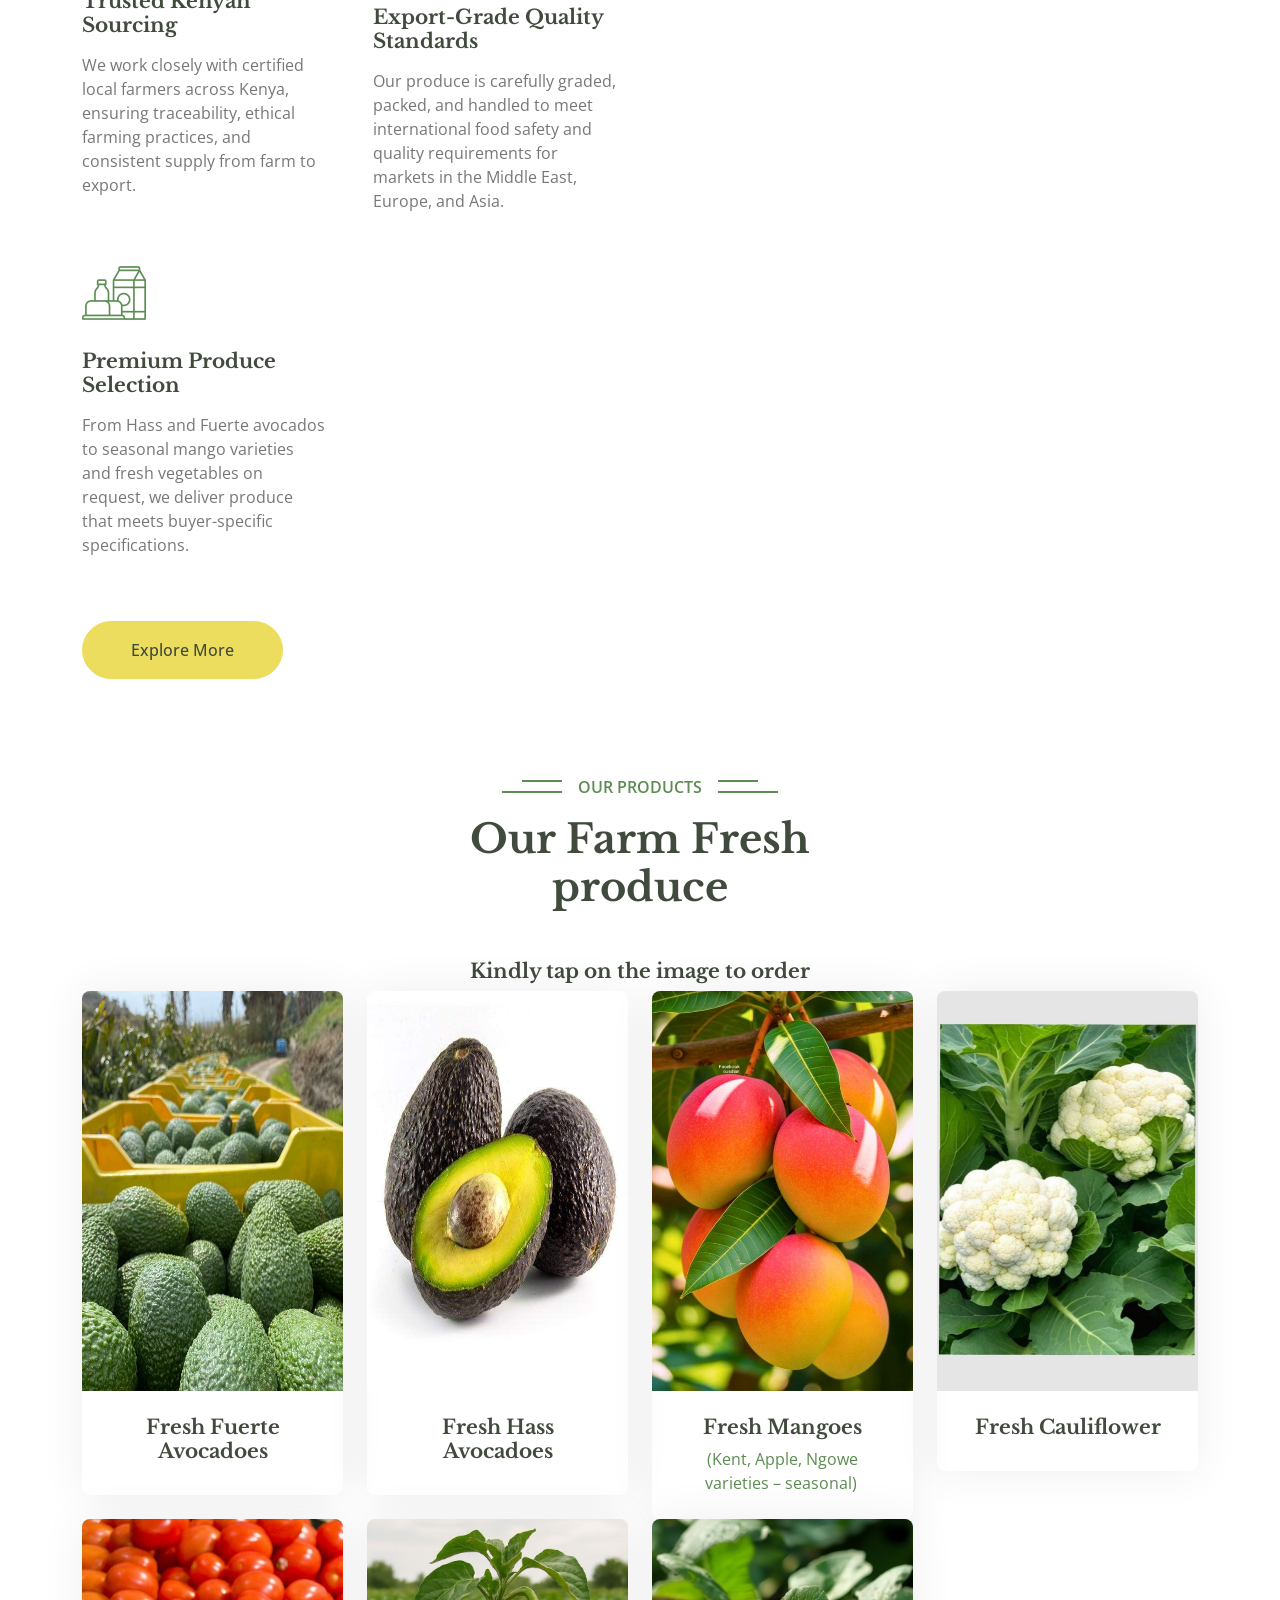
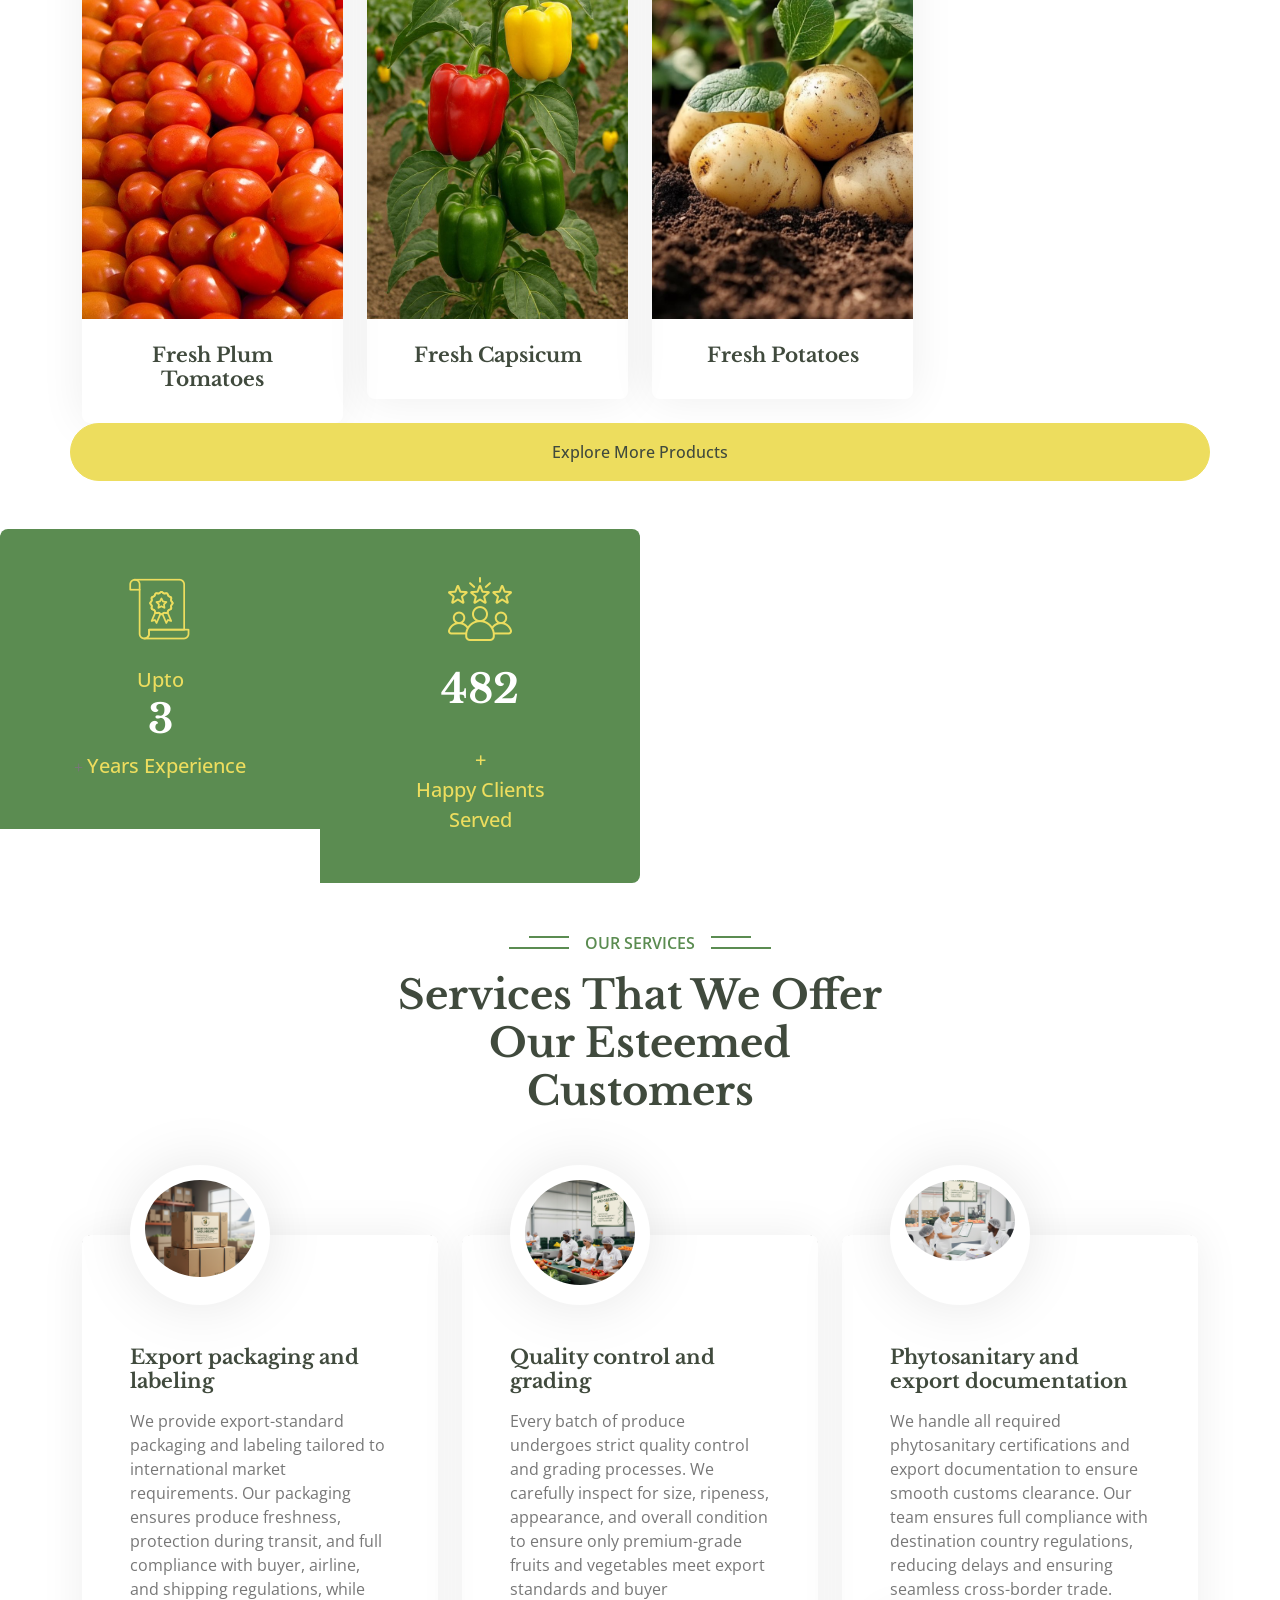
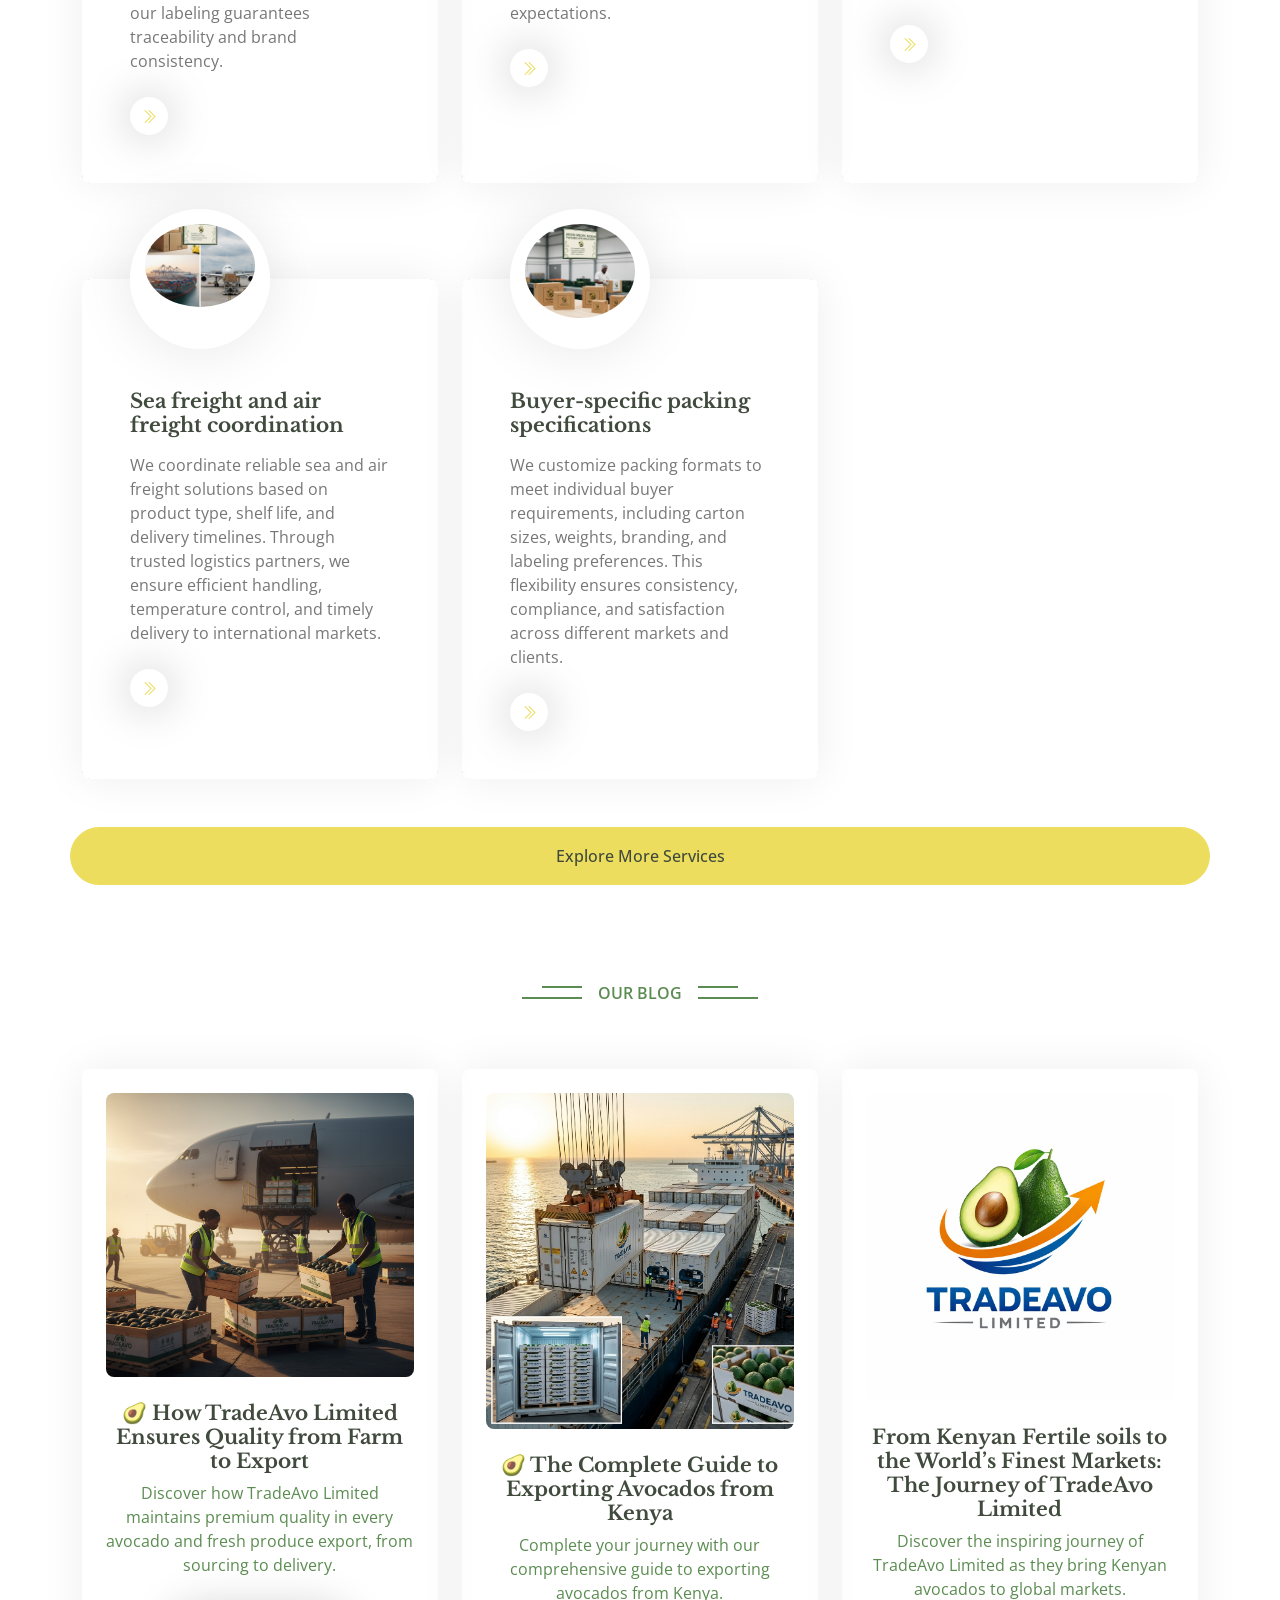
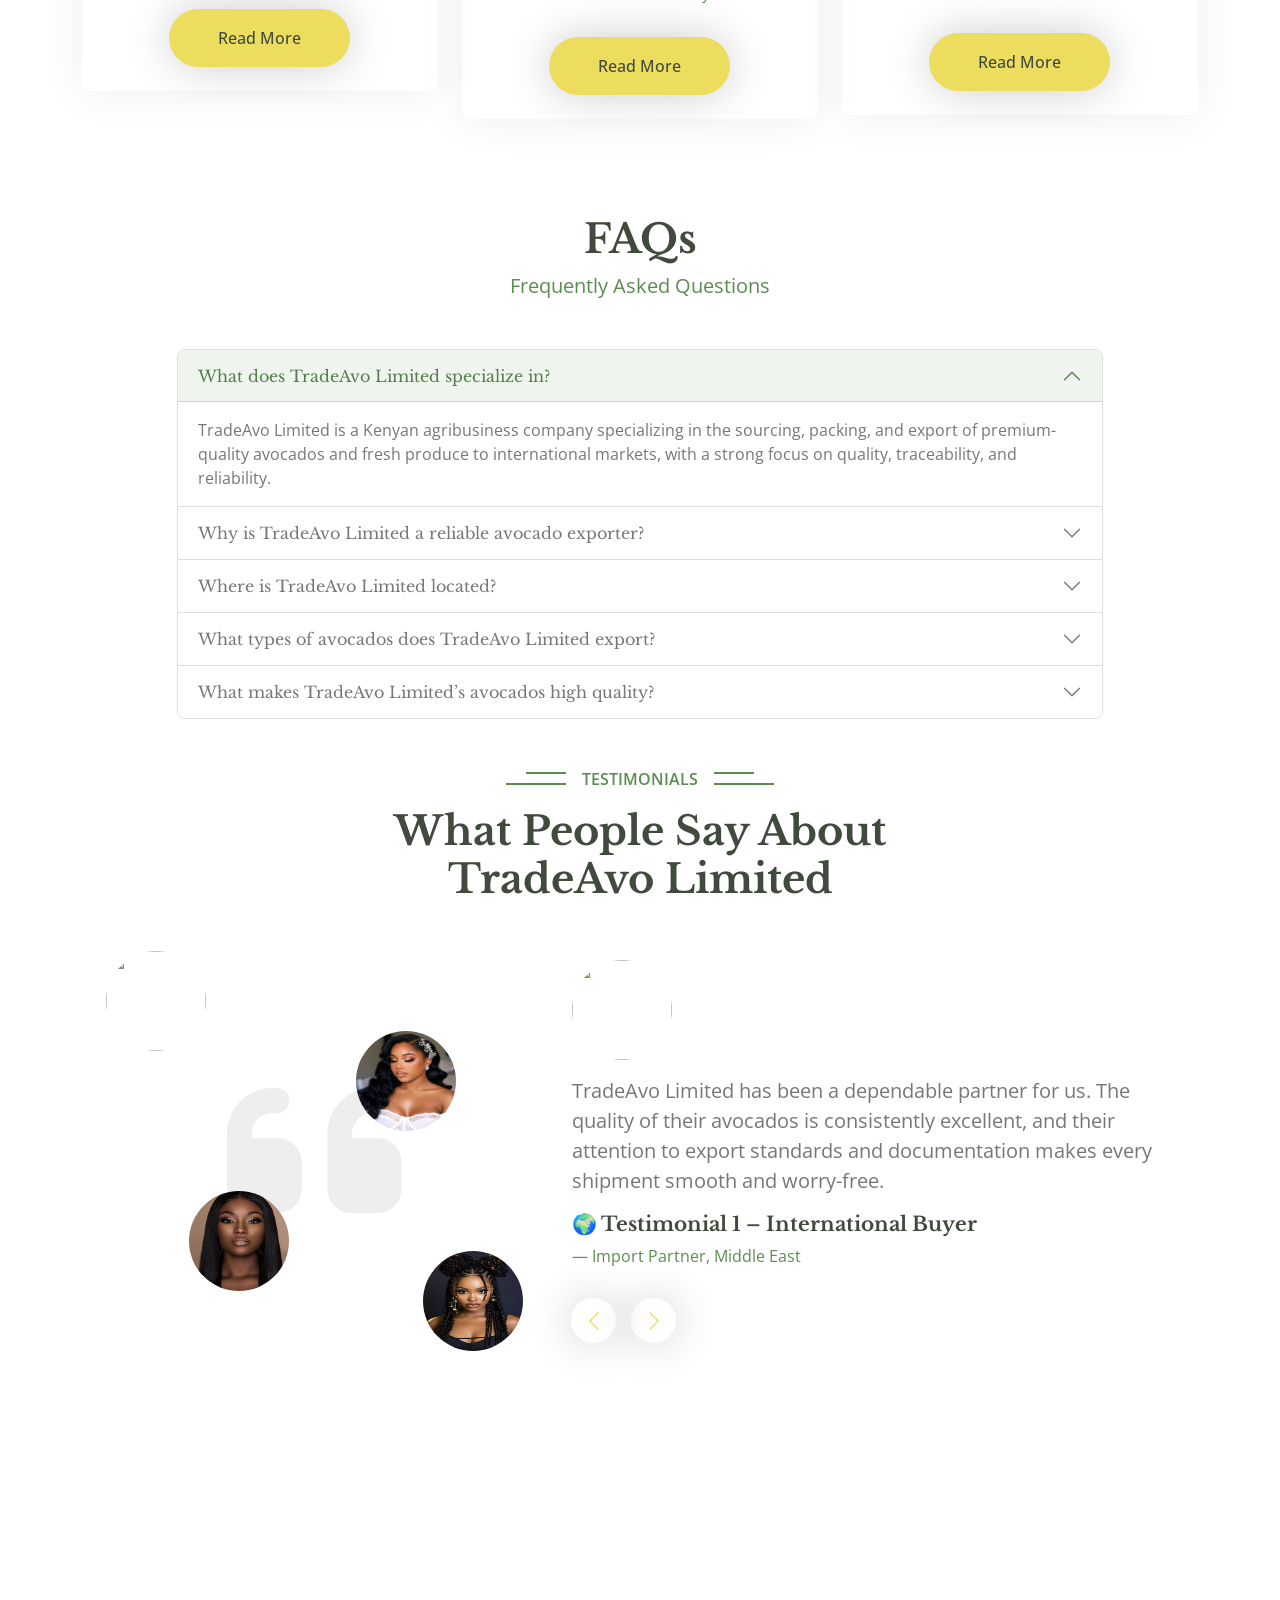
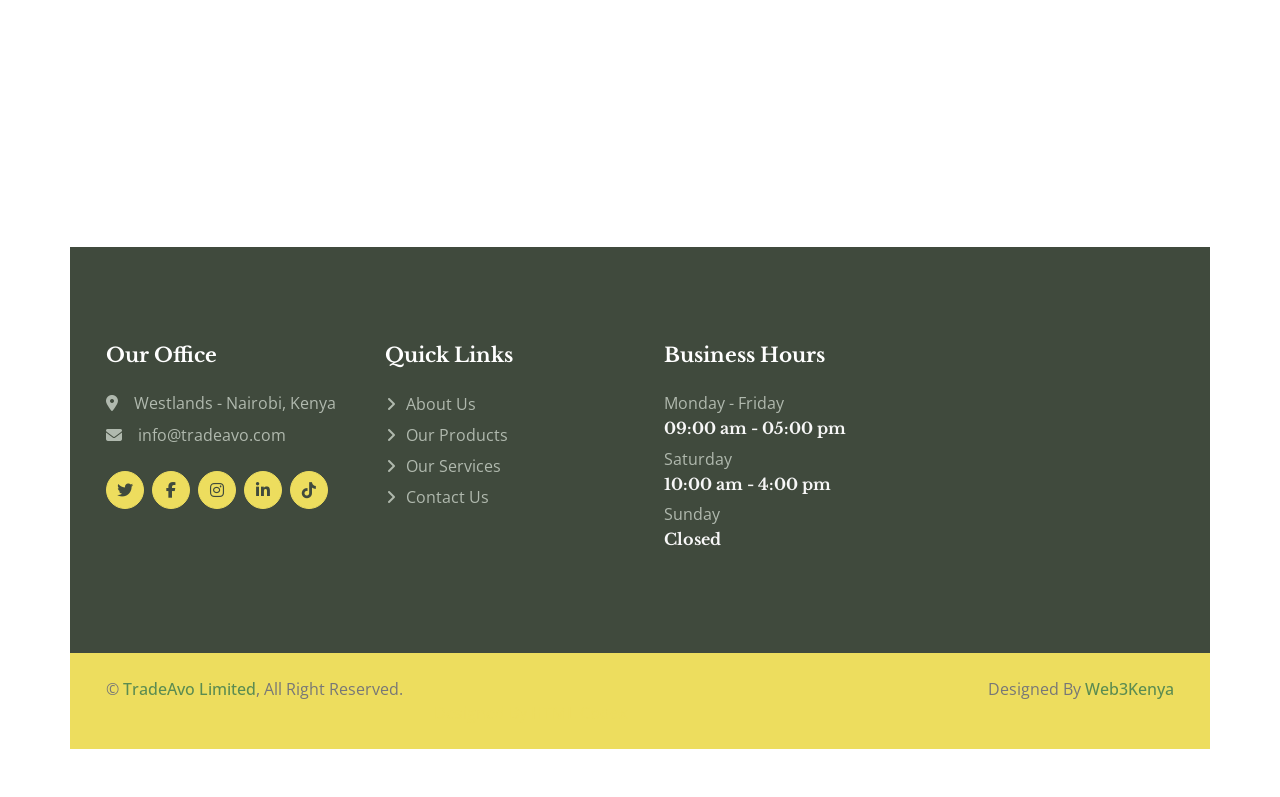
==== commit 82b060ff: "Update greeting from 'Hello' to 'Goodbye'" ====
--- a/index.html
+++ b/index.html
@@ -632,7 +632,7 @@
 
                     
                         <div class="d-flex justify-content-center">
-                            <a class="btn btn-secondary rounded-pill py-3 px-5 mt-3" href="blog.html">Read More</a>
+                            <a class="btn btn-secondary rounded-pill py-3 px-5 mt-3" href="https://medium.com/@tradeavo.2026/how-tradeavo-limited-ensures-quality-from-farm-to-export-704ad12ffaa4">Read More</a>
                         </div>
                     </div>
                 </div>
@@ -649,7 +649,7 @@
 
                     
                         <div class="d-flex justify-content-center">
-                           <a class="btn btn-secondary rounded-pill py-3 px-5 mt-3" href="blog.html">Read More</a>
+                           <a class="btn btn-secondary rounded-pill py-3 px-5 mt-3" href="https://medium.com/@tradeavo.2026/the-complete-guide-to-exporting-avocados-from-kenya-01683203db90">Read More</a>
                         </div>
                     </div>
                 </div>
@@ -666,7 +666,7 @@
 
                     
                         <div class="d-flex justify-content-center">
-                           <a class="btn btn-secondary rounded-pill py-3 px-5 mt-3" href="blog.html">Read More</a>
+                           <a class="btn btn-secondary rounded-pill py-3 px-5 mt-3" href="https://medium.com/@tradeavo.2026/from-kenyan-fertile-soils-to-the-worlds-finest-markets-the-journey-of-tradeavo-limited-ea60b07fcaa7">Read More</a>
                         </div>
                     </div>
                 </div>
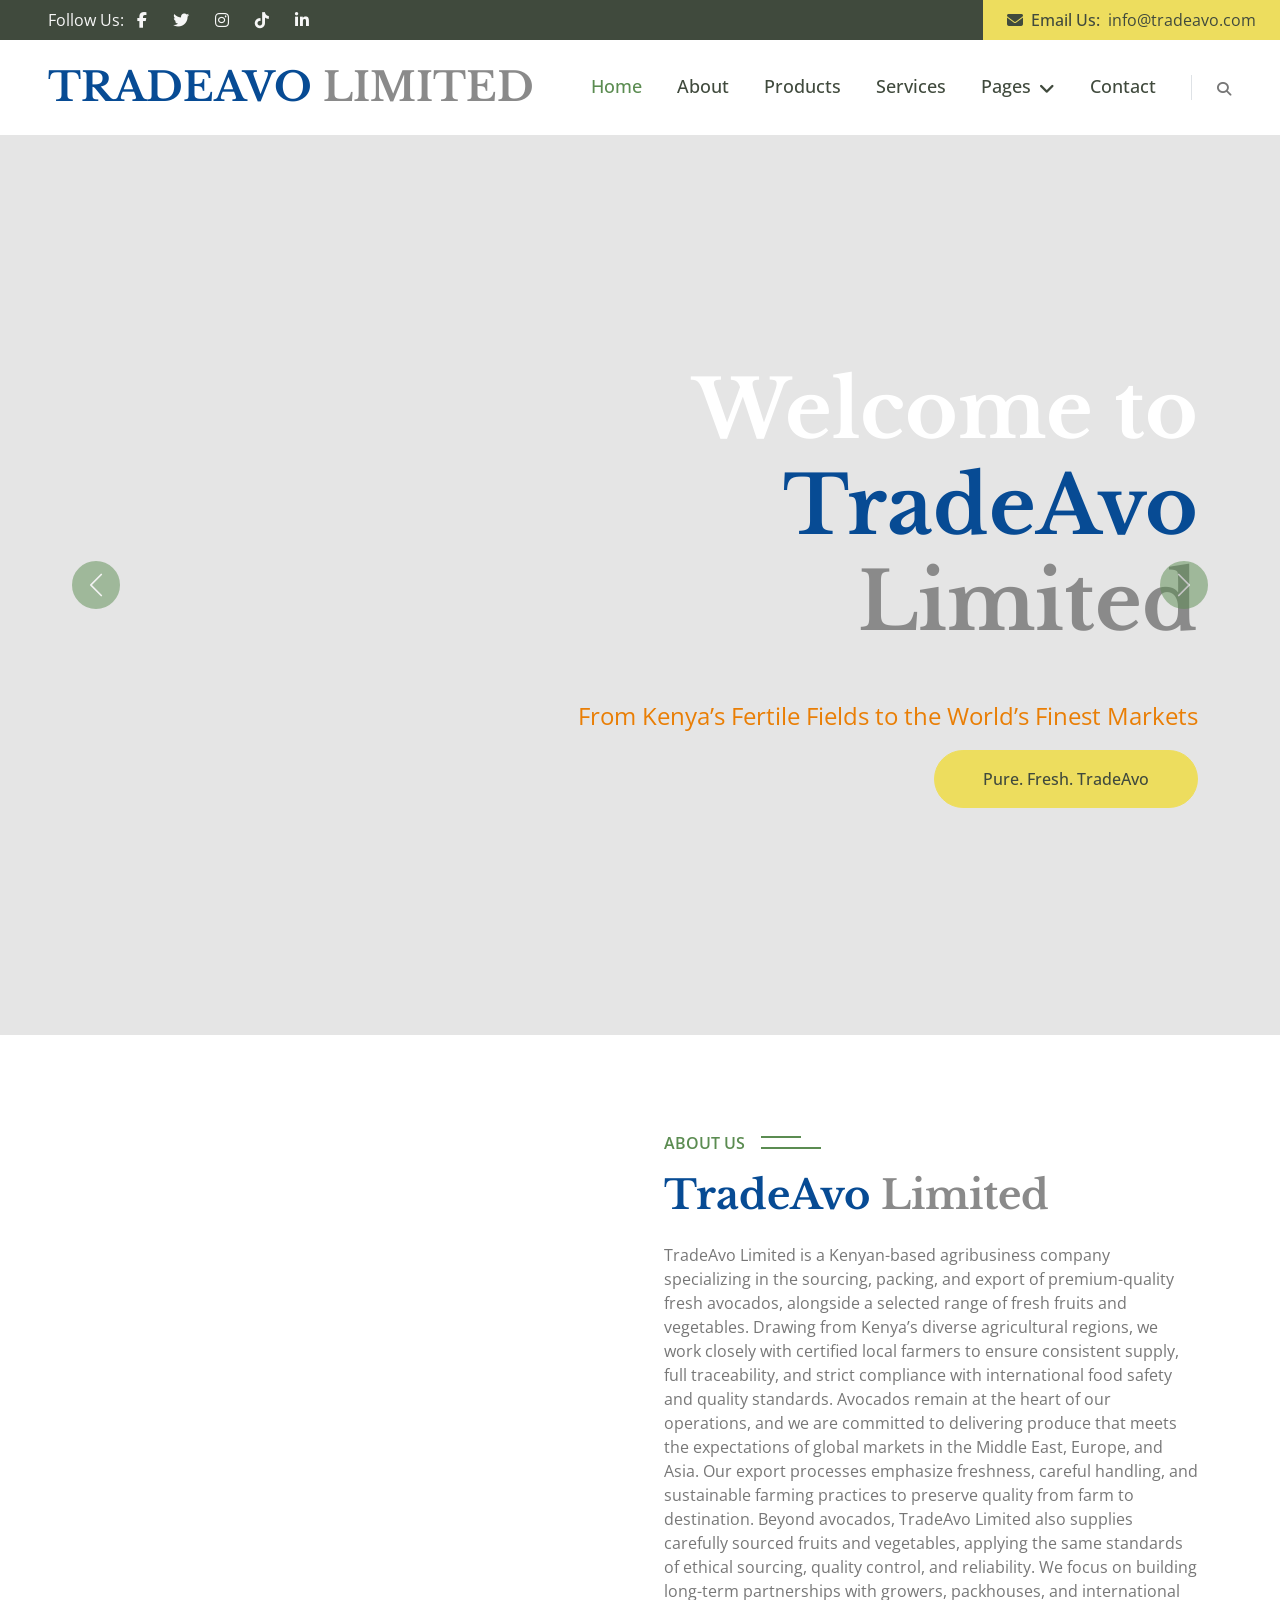
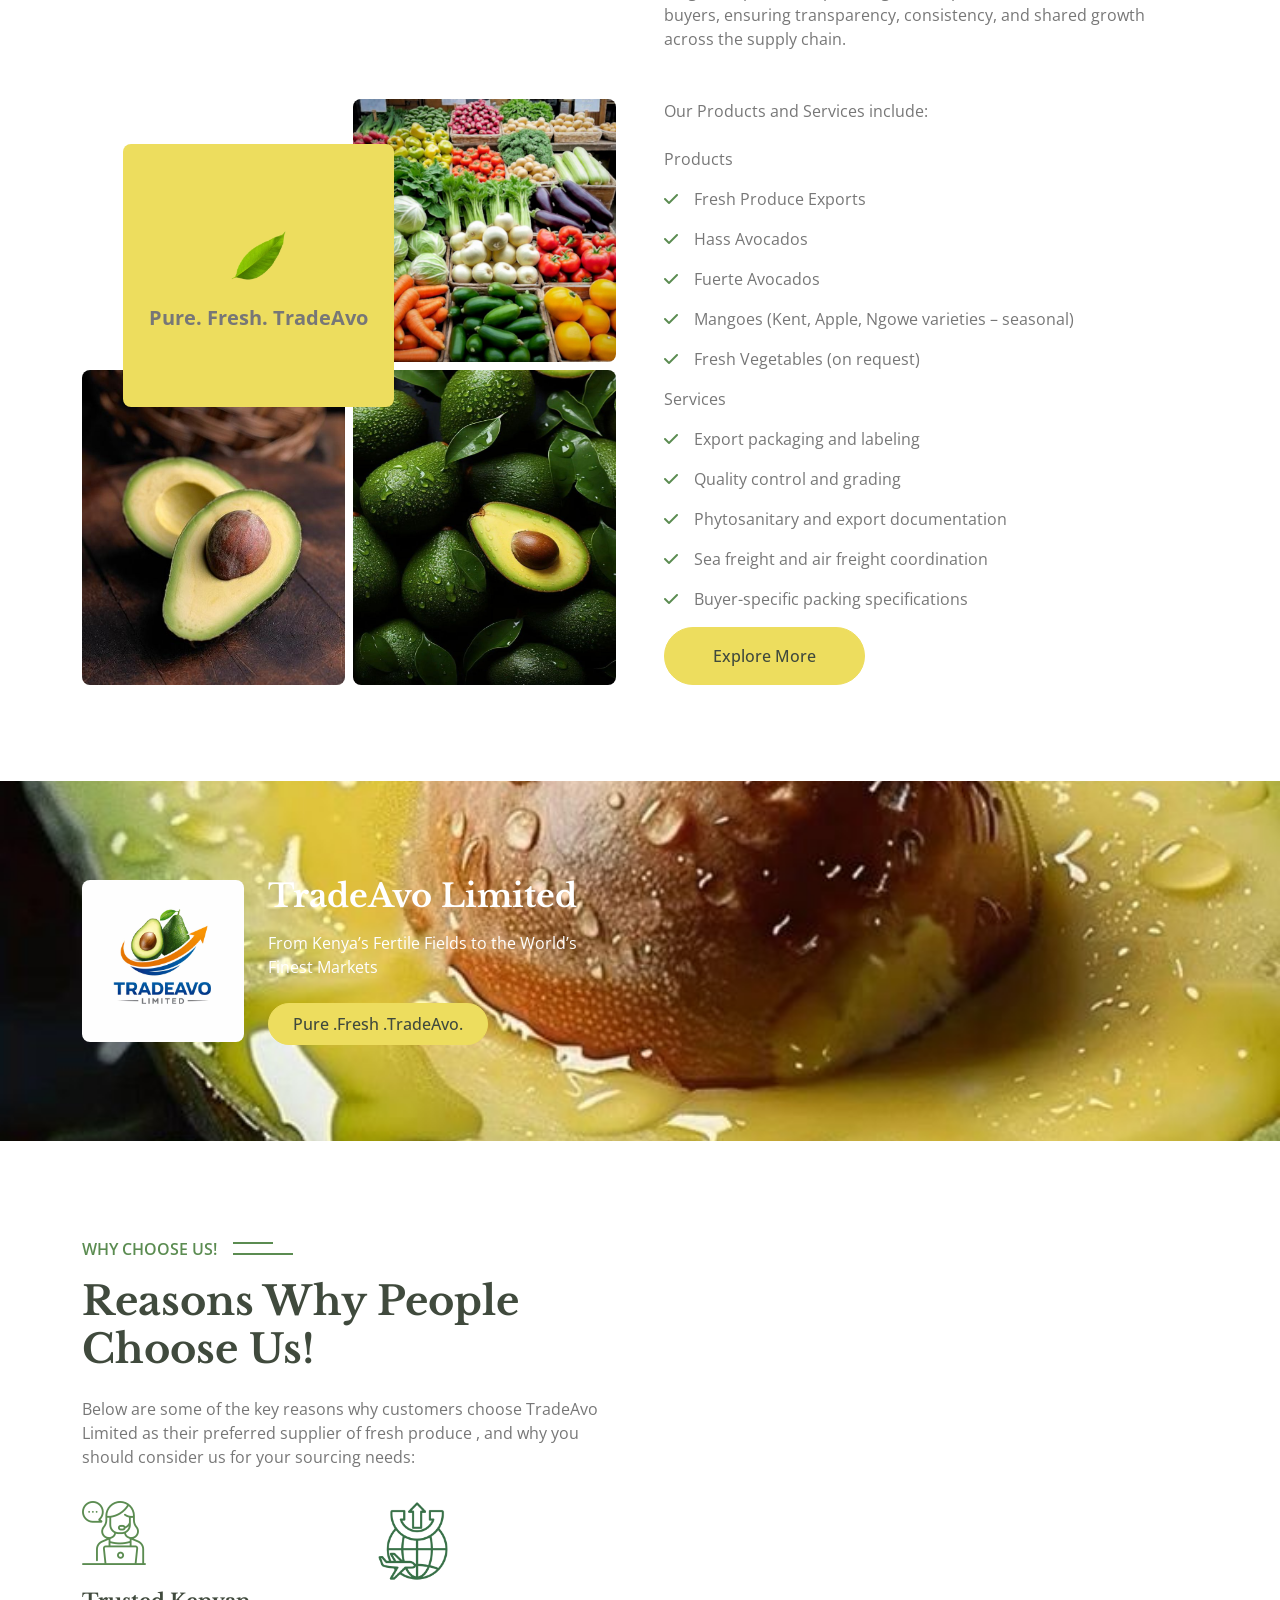
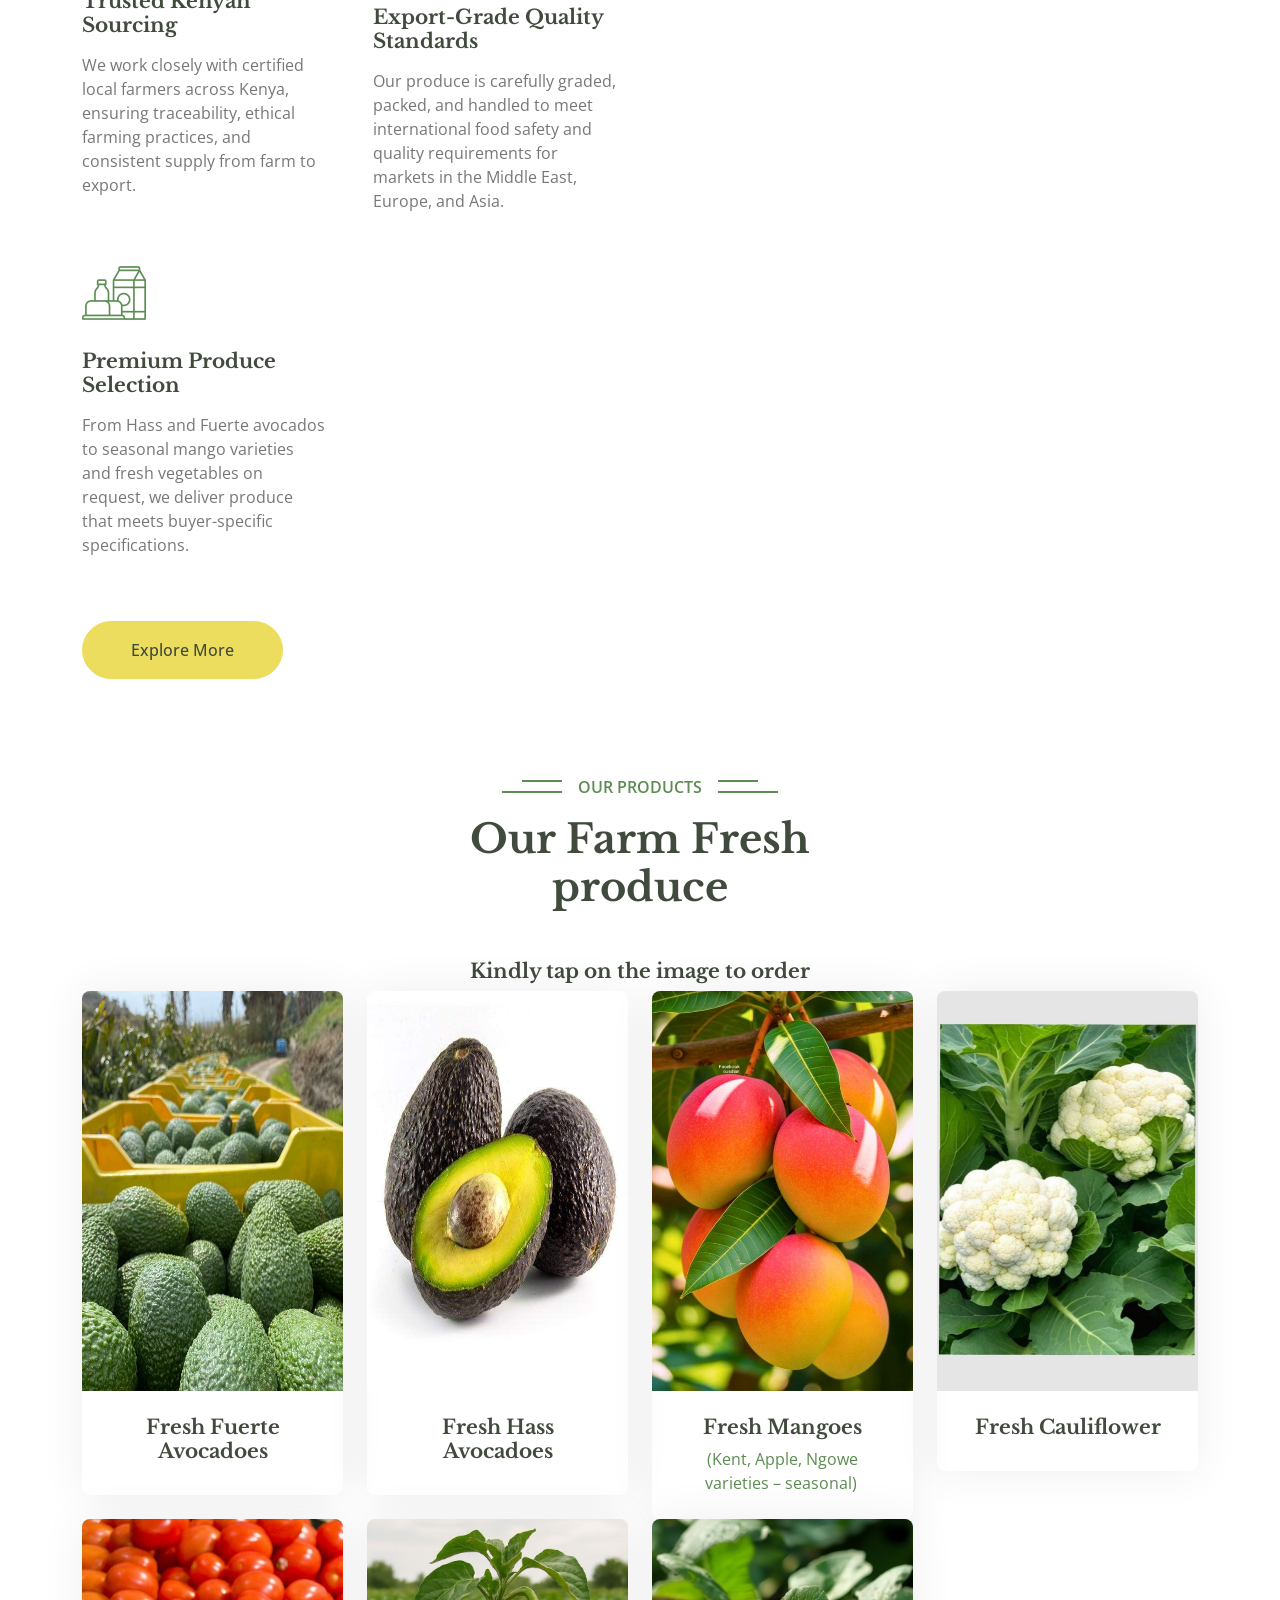
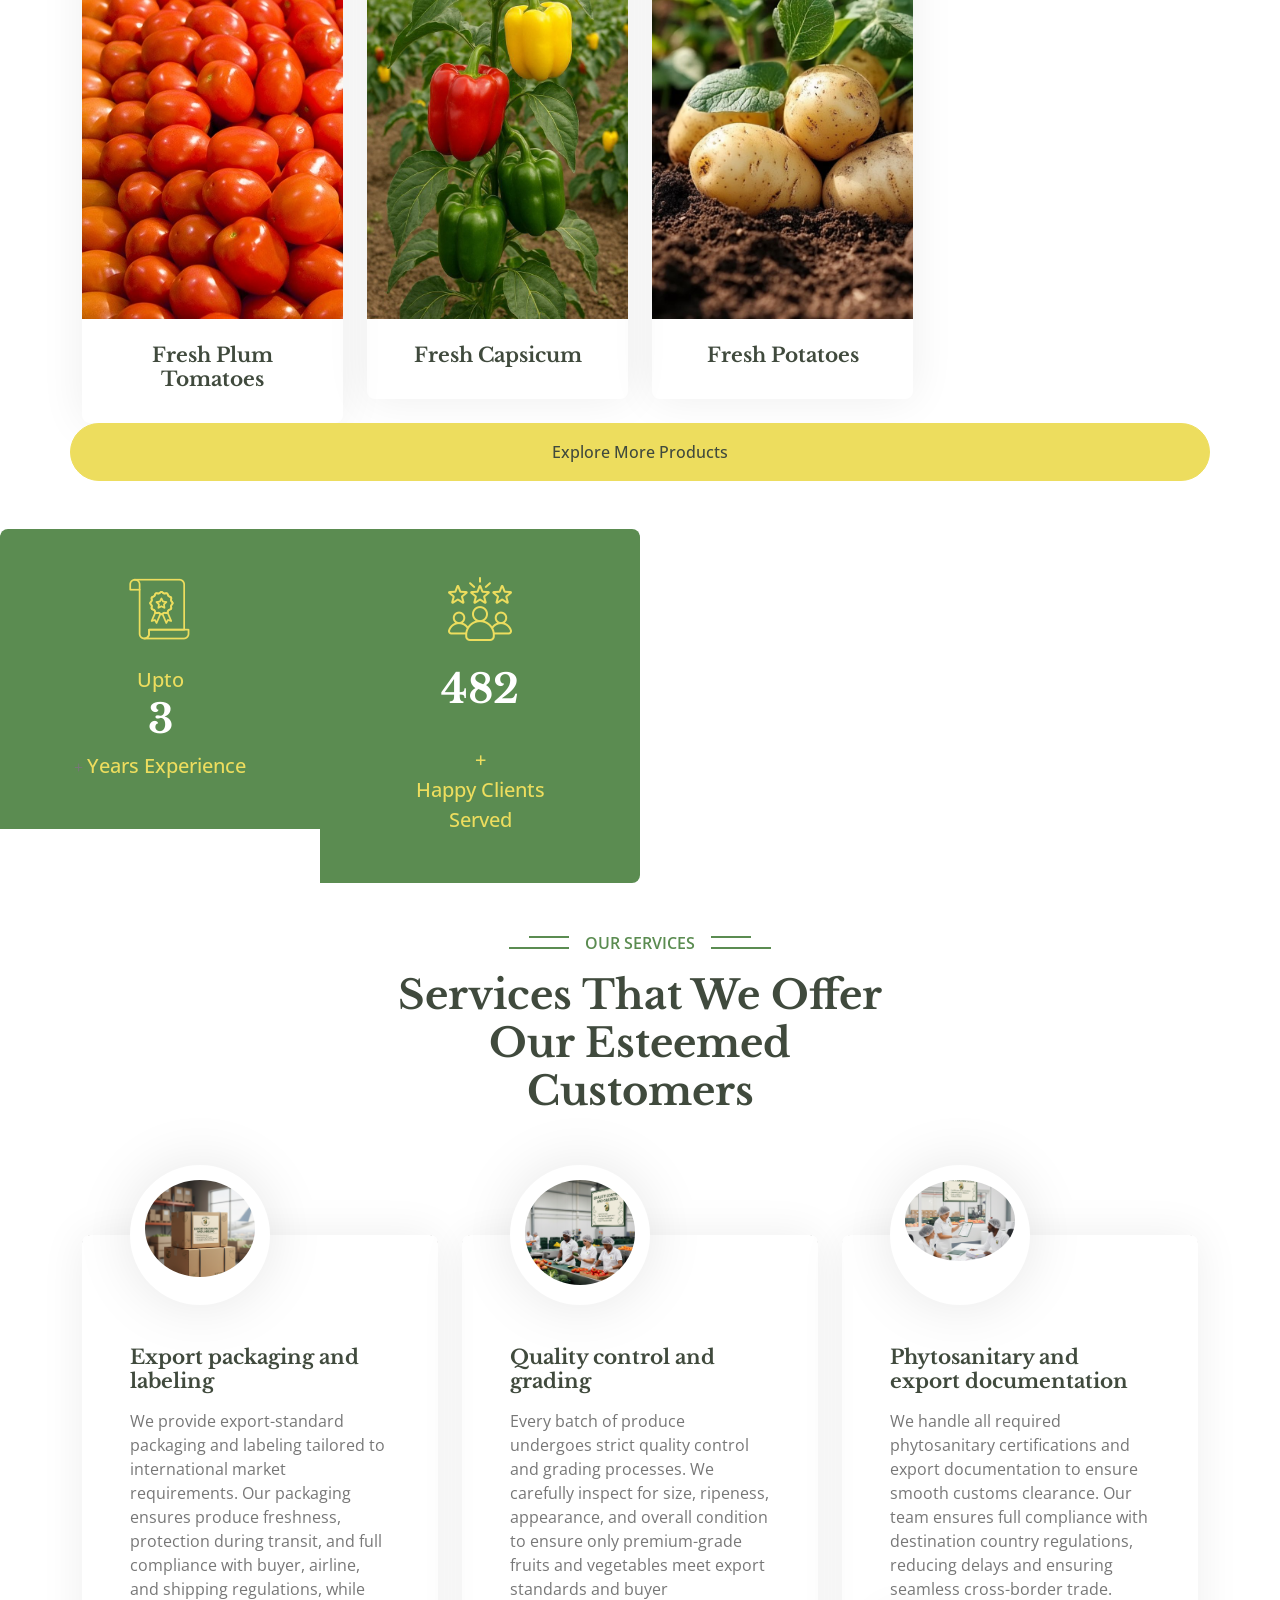
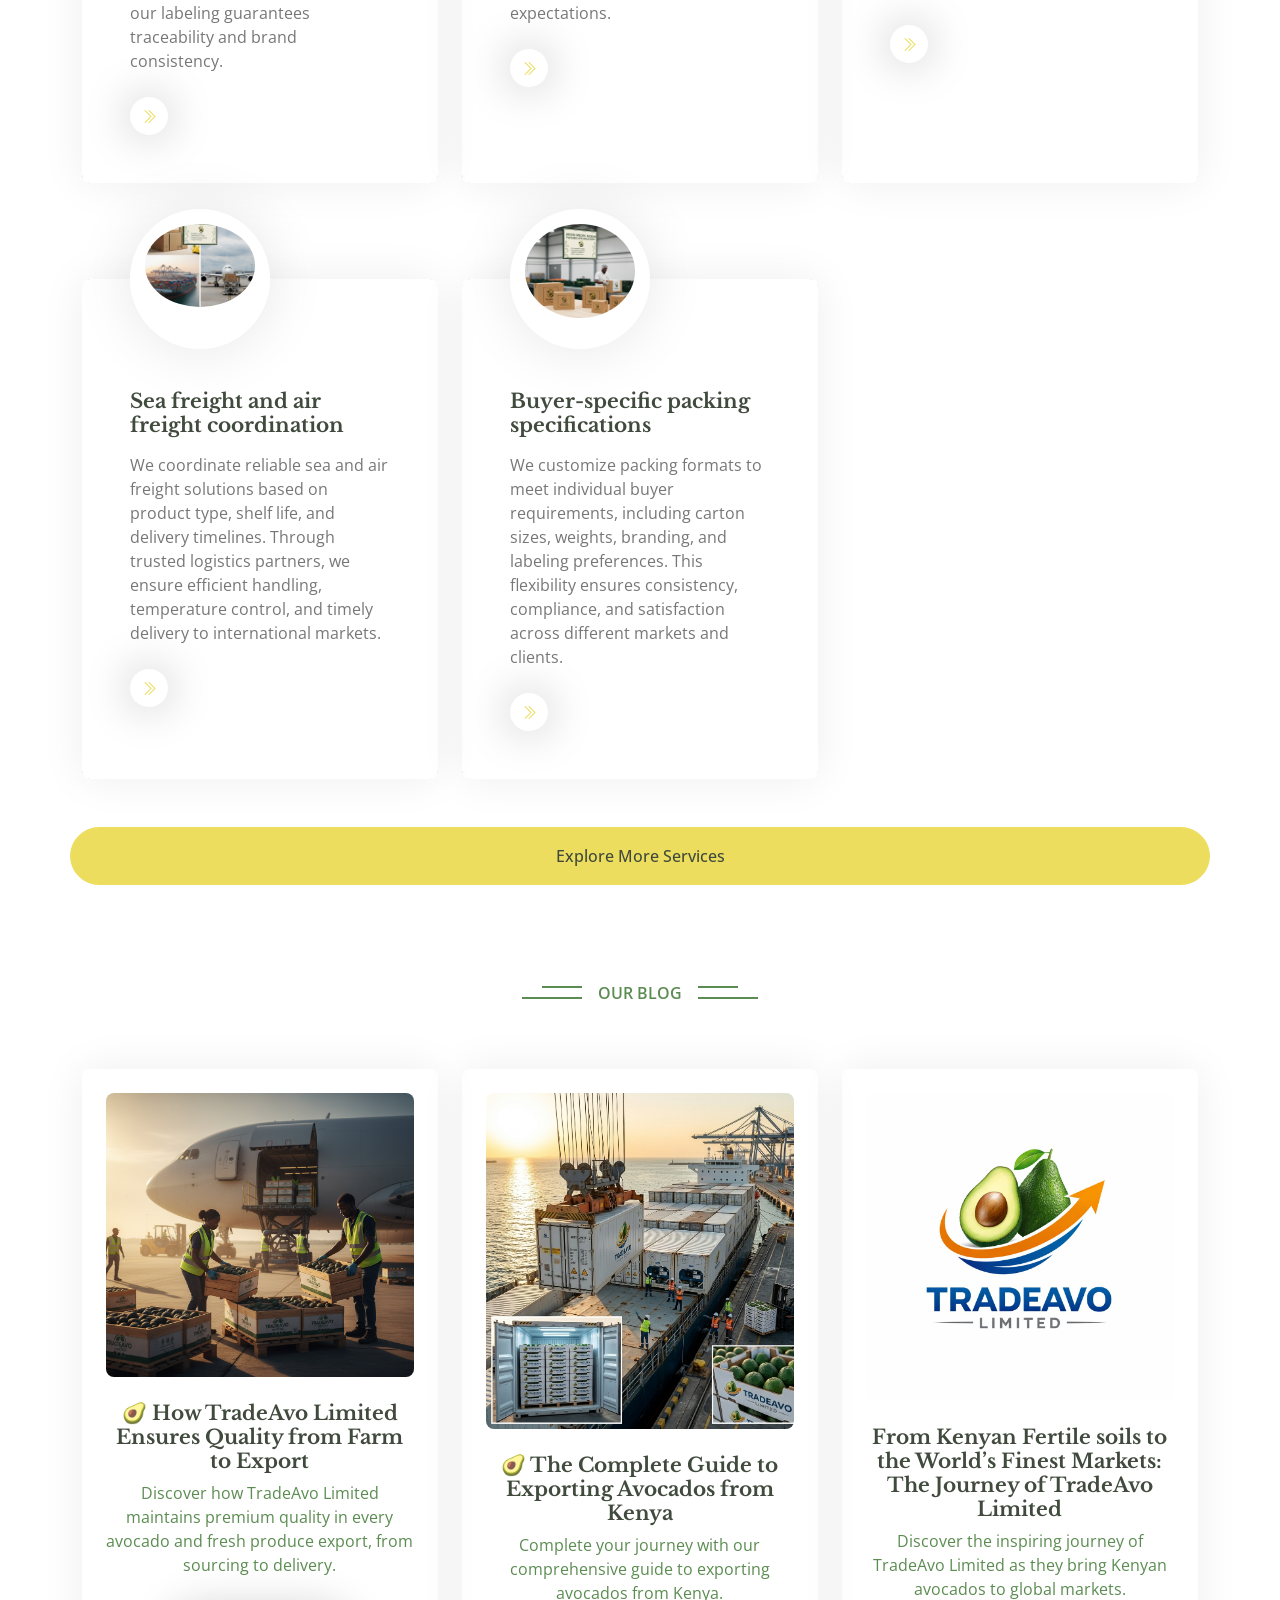
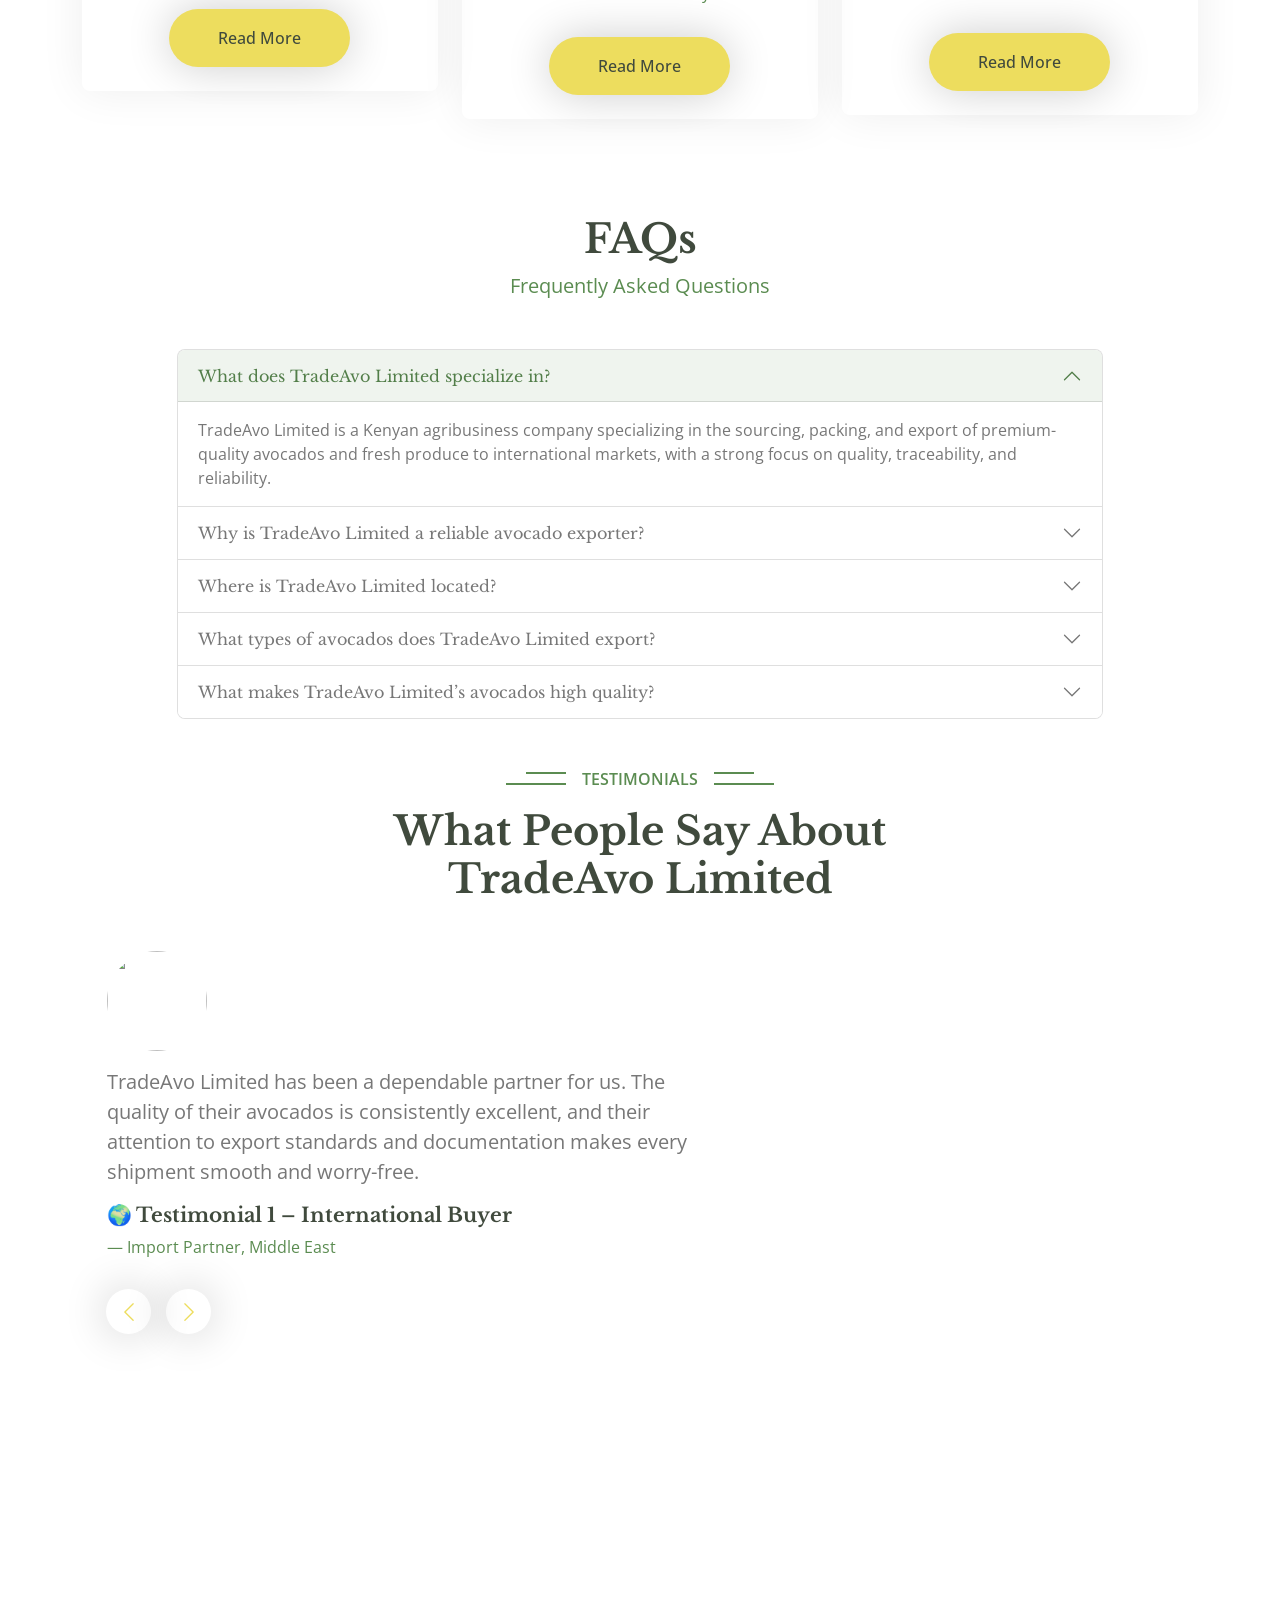
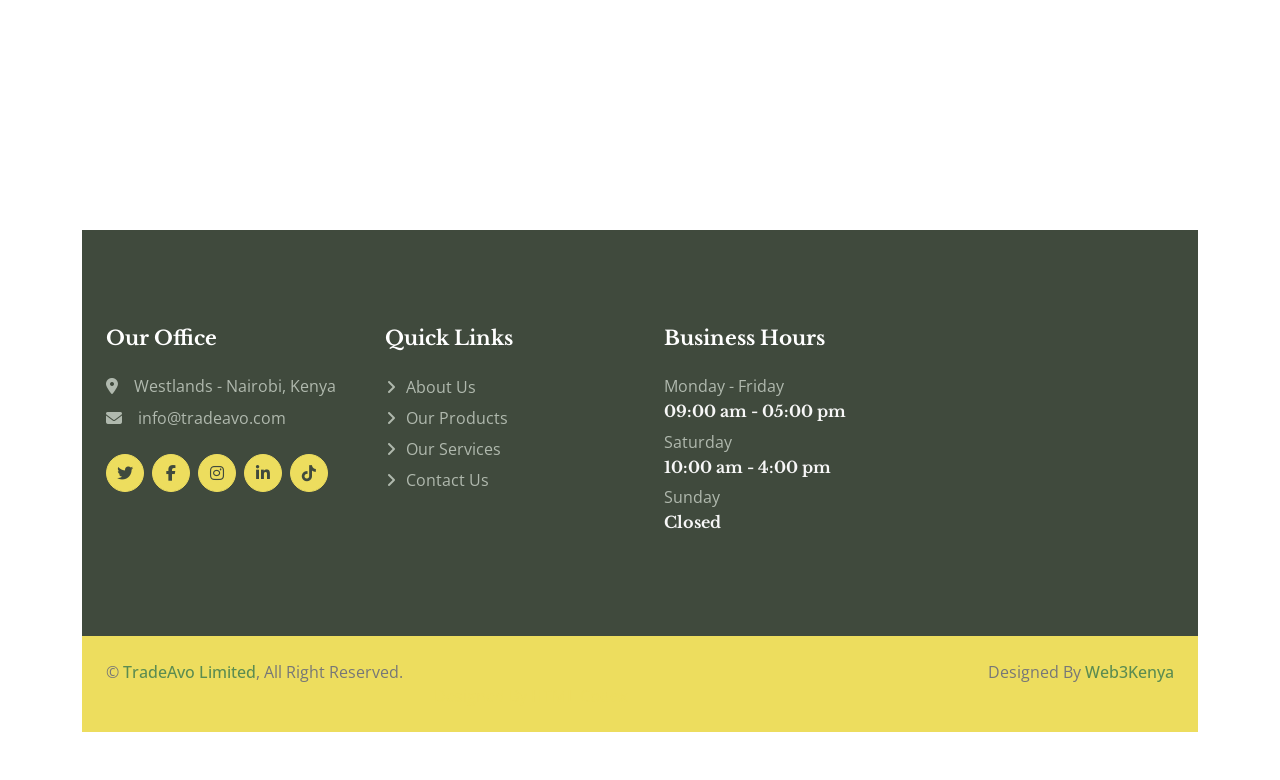
==== commit 0cff9e29: "Update index.html" ====
--- a/index.html
+++ b/index.html
@@ -772,65 +772,65 @@
                 </div>
 
 
-    <!-- Testimonial Start -->
-    <div class="container-xxl py-5">
-        <div class="container">
-            <div class="text-center mx-auto wow fadeInUp" data-wow-delay="0.1s" style="max-width: 500px;">
-                <p class="section-title bg-white text-center text-primary px-3">Testimonials</p>
-                <h1 class="mb-5">What People Say About TradeAvo Limited</h1>
-            </div>
-            <div class="row g-5 align-items-center">
-                <div class="col-lg-5 wow fadeInUp" data-wow-delay="0.1s">
-                    <div class="testimonial-img">
-                        <img class="img-fluid animated pulse infinite" src="img\test1.jpeg" alt="">
-                        <img class="img-fluid animated pulse infinite" src="img\test2.jpg" alt="">
-                        <img class="img-fluid animated pulse infinite" src="img\test3.jpg" alt="">
-                        <img class="img-fluid animated pulse infinite" src="img\test4.jpg" alt="">
-                    </div>
-                </div>
-                <div class="col-lg-7 wow fadeInUp" data-wow-delay="0.5s">
-                    <div class="owl-carousel testimonial-carousel">
-                        <div class="testimonial-item">
-                            <img class="img-fluid mb-3" src="img\test1.jpeg" alt="">
-                            <p class="fs-5">TradeAvo Limited has been a dependable partner for us. The
-                                quality of their avocados is consistently excellent, and their attention to export
-                                standards and documentation makes every shipment smooth and worry-free.
-                            </p>
-                            <h5>🌍 Testimonial 1 – International Buyer</h5>
-                            <span class="text-primary">— Import Partner, Middle East</span>
-                        </div>
-                        <div class="testimonial-item">
-                            <img class="img-fluid mb-3" src="img\test2.jpg" alt="">
-                            <p class="fs-5">What stands out about TradeAvo Limited is their professionalism
-                                at every stage — from sourcing and grading to packaging and logistics. Their produce
-                                arrives fresh, well-packed, and exactly to specification.
-                            </p>
-                            <h5>🍃 Testimonial 2 – Fresh Produce Distributor</h5>
-                            <span class="text-primary">— Fresh Produce Distributor, Europe</span>
-                        </div>
-                        <div class="testimonial-item">
-                            <img class="img-fluid mb-3" src="img\test3.jpg" alt="">
-                            <p class="fs-5">Working with TradeAvo Limited has been seamless. Their
-                                understanding of export processes, phytosanitary requirements, and freight coordination
-                                gives us complete confidence in every shipment.
-                            </p>
-                            <h5>🚢 Testimonial 3 – Logistics / Trade-Focused</h5>
-                            <span class="text-primary">— Trade & Logistics Partner, Asia</span>
-                        </div>
-                        <div class="testimonial-item">
-                            <img class="img-fluid mb-3" src="img\test4.jpg" alt="">
-                            <p class="fs-5">TradeAvo Limited values long-term relationships as much as
-                                product quality. Their ethical sourcing, transparency, and commitment to excellence make
-                                them a trusted supplier we’re proud to work with.
-                            </p>
-                            <h5>🌱 Testimonial 4 – Long-Term Relationship</h5>
-                            <span class="text-primary">— International Buyer</span>
-                        </div>
-                    </div>
-                </div>
-            </div>
-        </div>
-    </div>
+        <!-- Testimonial Start -->
+    <div class="container-xxl py-5">
+        <div class="container">
+            <div class="text-center mx-auto wow fadeInUp" data-wow-delay="0.1s" style="max-width: 500px;">
+                <p class="section-title bg-white text-center text-primary px-3">Testimonials</p>
+                <h1 class="mb-5">What People Say About TradeAvo Limited</h1>
+            </div>
+            <!--<div class="row g-5 align-items-center">
+                <div class="col-lg-5 wow fadeInUp" data-wow-delay="0.1s">
+                    <div class="testimonial-img">
+                        <img class="img-fluid animated pulse infinite" src="img\tradeavo_test1.jpeg" alt="">
+                        <img class="img-fluid animated pulse infinite" src="img\tradeavo_test2.jpg" alt="">
+                        <img class="img-fluid animated pulse infinite" src="img\tradeavo_test3.jpg" alt="">
+                        <img class="img-fluid animated pulse infinite" src="img\tradeavo_test4.jpg" alt="">
+                    </div>
+                </div>-->
+                <div class="col-lg-7 wow fadeInUp" data-wow-delay="0.5s">
+                    <div class="owl-carousel testimonial-carousel">
+                        <div class="testimonial-item">
+                            <img class="img-fluid mb-3" src="img\tradeavo_test1.jpeg" alt="">
+                            <p class="fs-5">TradeAvo Limited has been a dependable partner for us. The
+                                quality of their avocados is consistently excellent, and their attention to export
+                                standards and documentation makes every shipment smooth and worry-free.
+                            </p>
+                            <h5>🌍 Testimonial 1 – International Buyer</h5>
+                            <span class="text-primary">— Import Partner, Middle East</span>
+                        </div>
+                        <div class="testimonial-item">
+                            <img class="img-fluid mb-3" src="img\tradeavo_test2.jpeg" alt="">
+                            <p class="fs-5">What stands out about TradeAvo Limited is their professionalism
+                                at every stage — from sourcing and grading to packaging and logistics. Their produce
+                                arrives fresh, well-packed, and exactly to specification.
+                            </p>
+                            <h5>🍃 Testimonial 2 – Fresh Produce Distributor</h5>
+                            <span class="text-primary">— Fresh Produce Distributor, Europe</span>
+                        </div>
+                        <div class="testimonial-item">
+                            <img class="img-fluid mb-3" src="img\tradeavo_test3.jpeg" alt="">
+                            <p class="fs-5">Working with TradeAvo Limited has been seamless. Their
+                                understanding of export processes, phytosanitary requirements, and freight coordination
+                                gives us complete confidence in every shipment.
+                            </p>
+                            <h5>🚢 Testimonial 3 – Logistics / Trade-Focused</h5>
+                            <span class="text-primary">— Trade & Logistics Partner, Asia</span>
+                        </div>
+                        <div class="testimonial-item">
+                            <img class="img-fluid mb-3" src="img\tradeavo_test4.jpeg" alt="">
+                            <p class="fs-5">TradeAvo Limited values long-term relationships as much as
+                                product quality. Their ethical sourcing, transparency, and commitment to excellence make
+                                them a trusted supplier we’re proud to work with.
+                            </p>
+                            <h5>🌱 Testimonial 4 – Long-Term Relationship</h5>
+                            <span class="text-primary">— International Buyer</span>
+                        </div>
+                    </div>
+                </div>
+            </div>
+        </div>
+    </div>
     <!-- Testimonial End -->
 
     <div style="width: 100%; height: 400px; border-radius: 10%;">
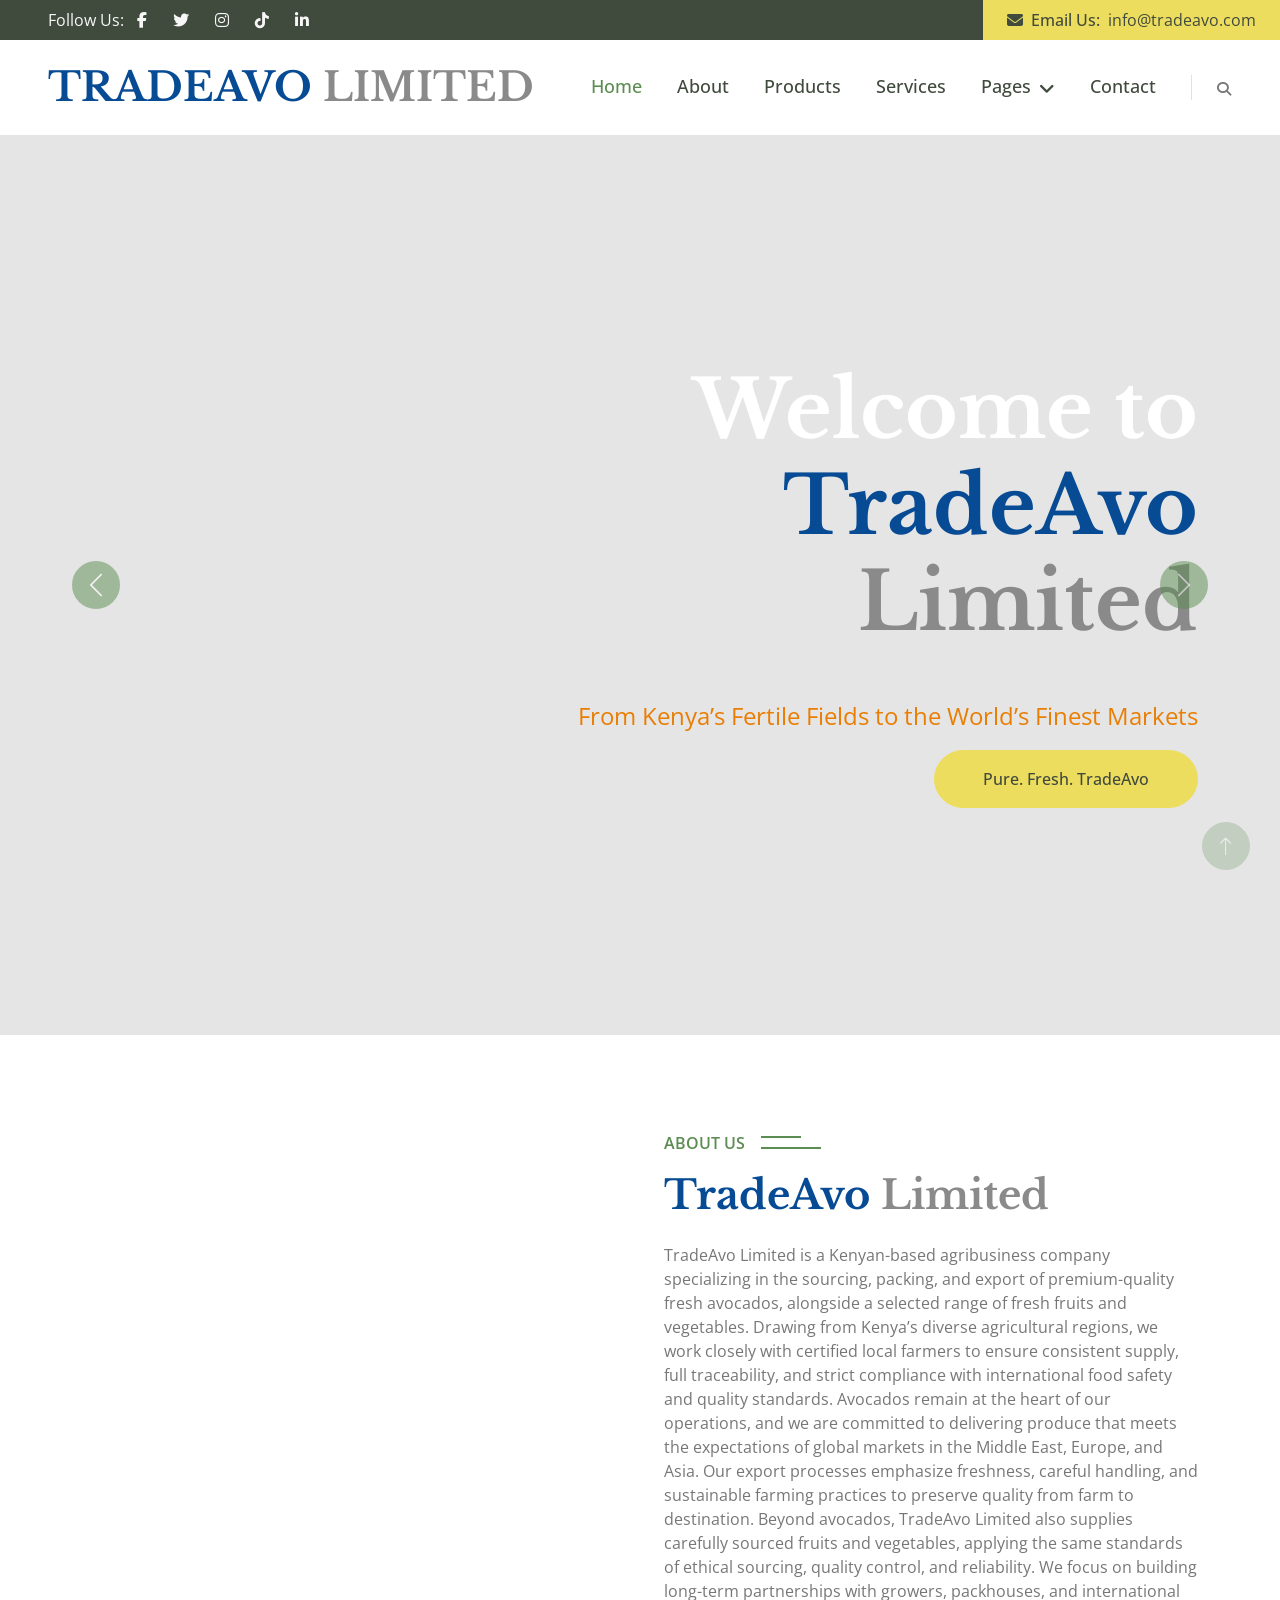
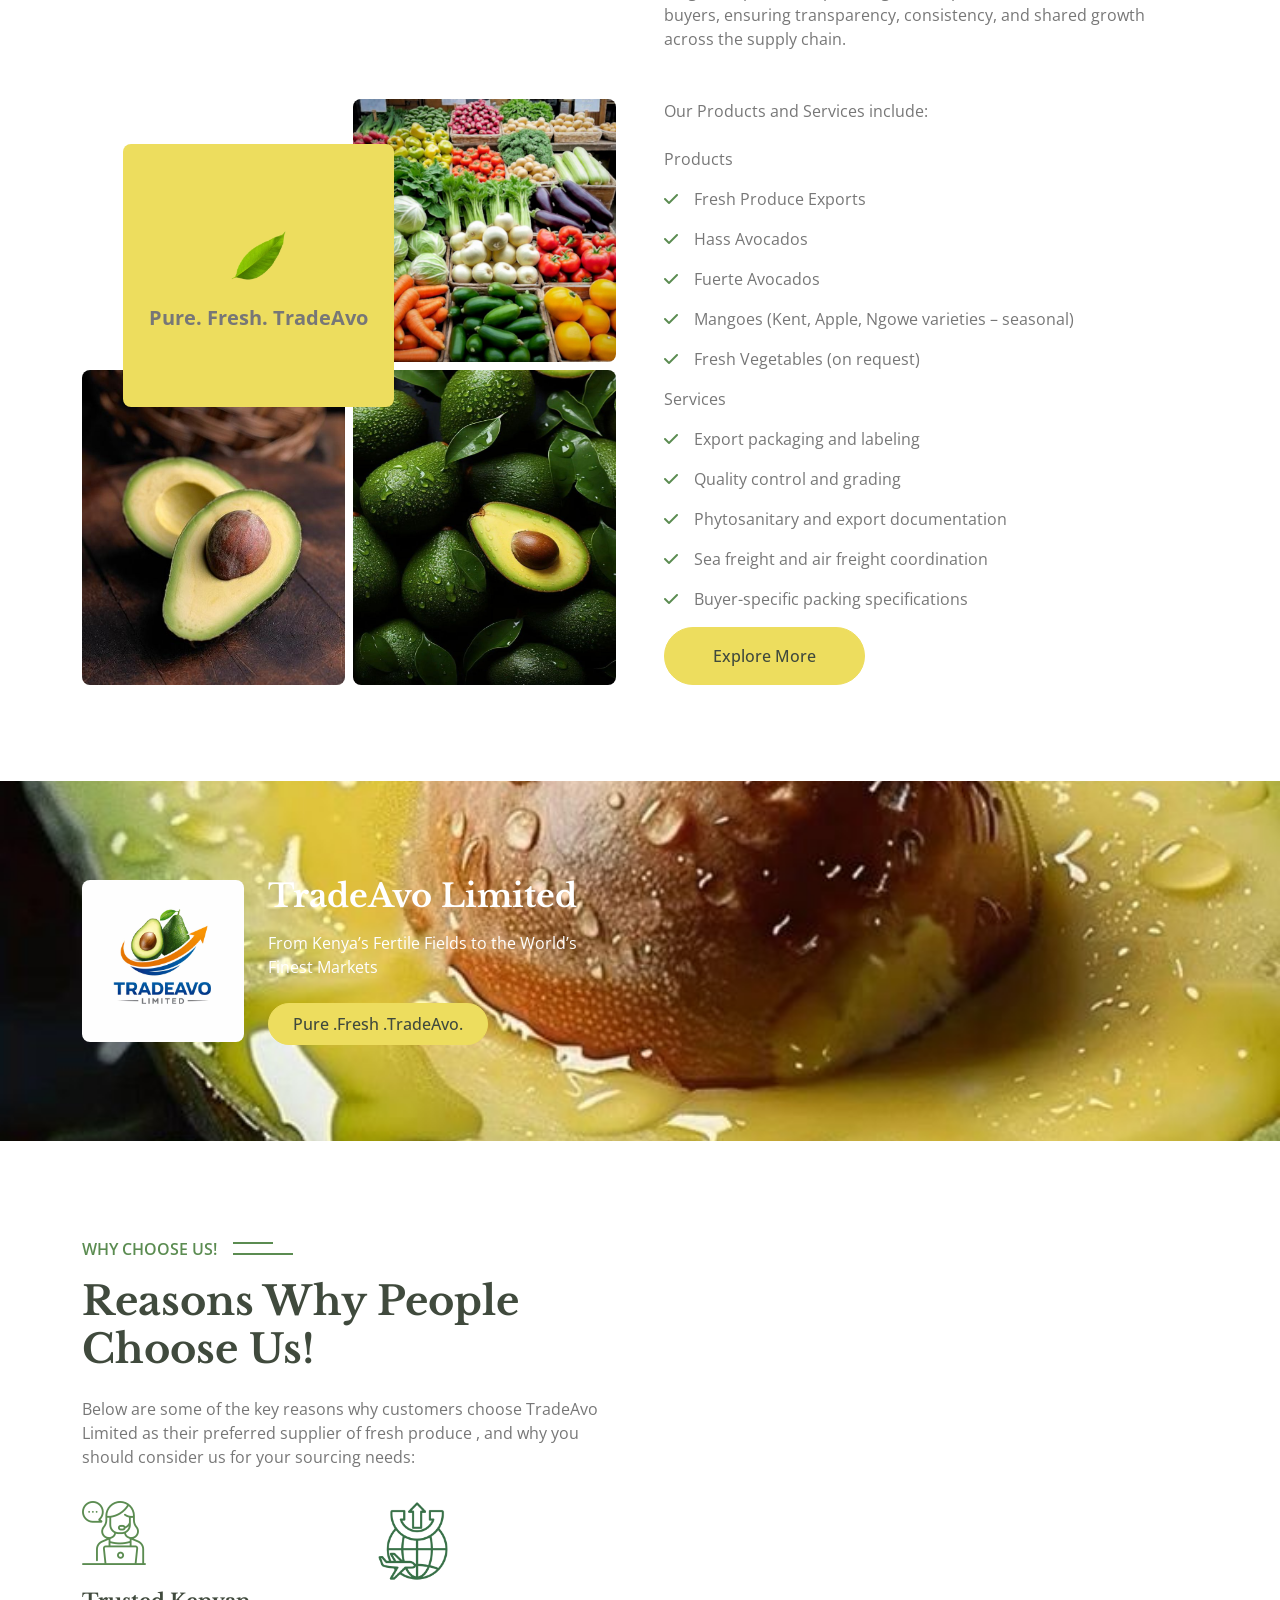
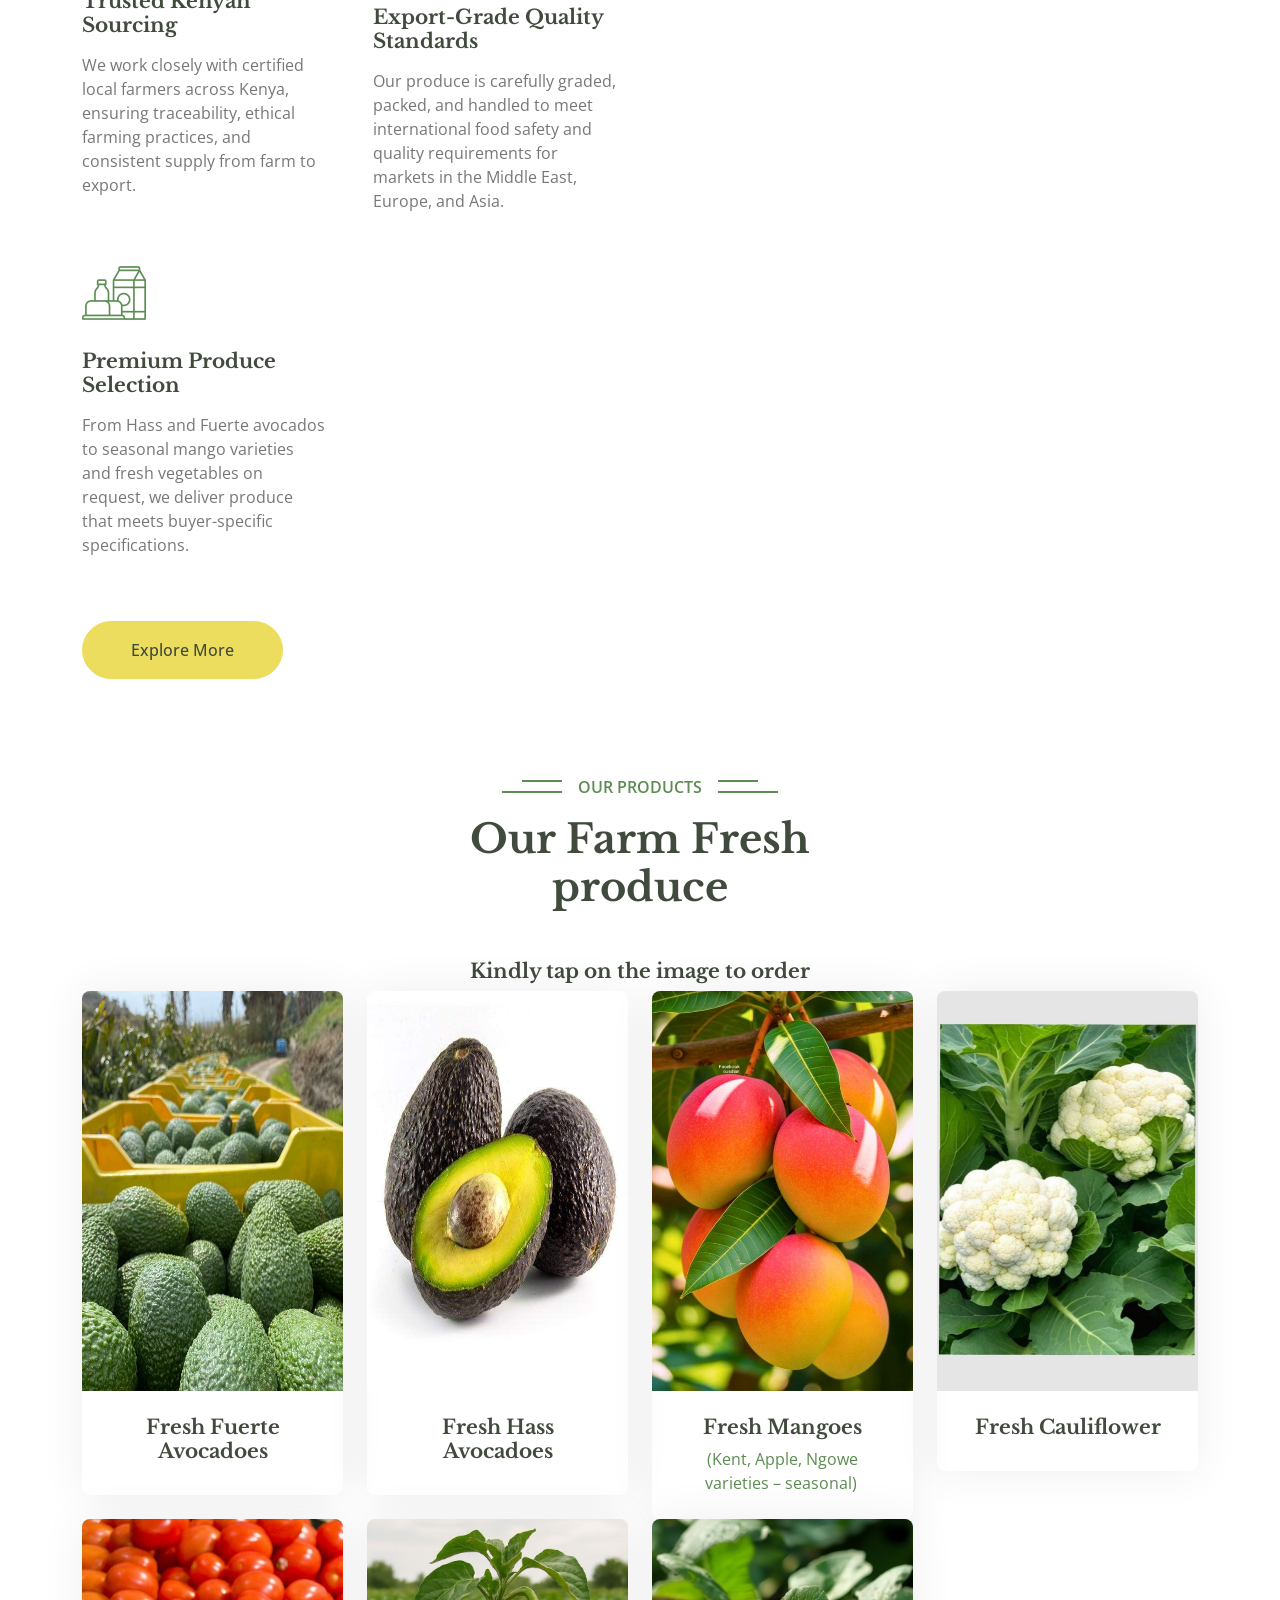
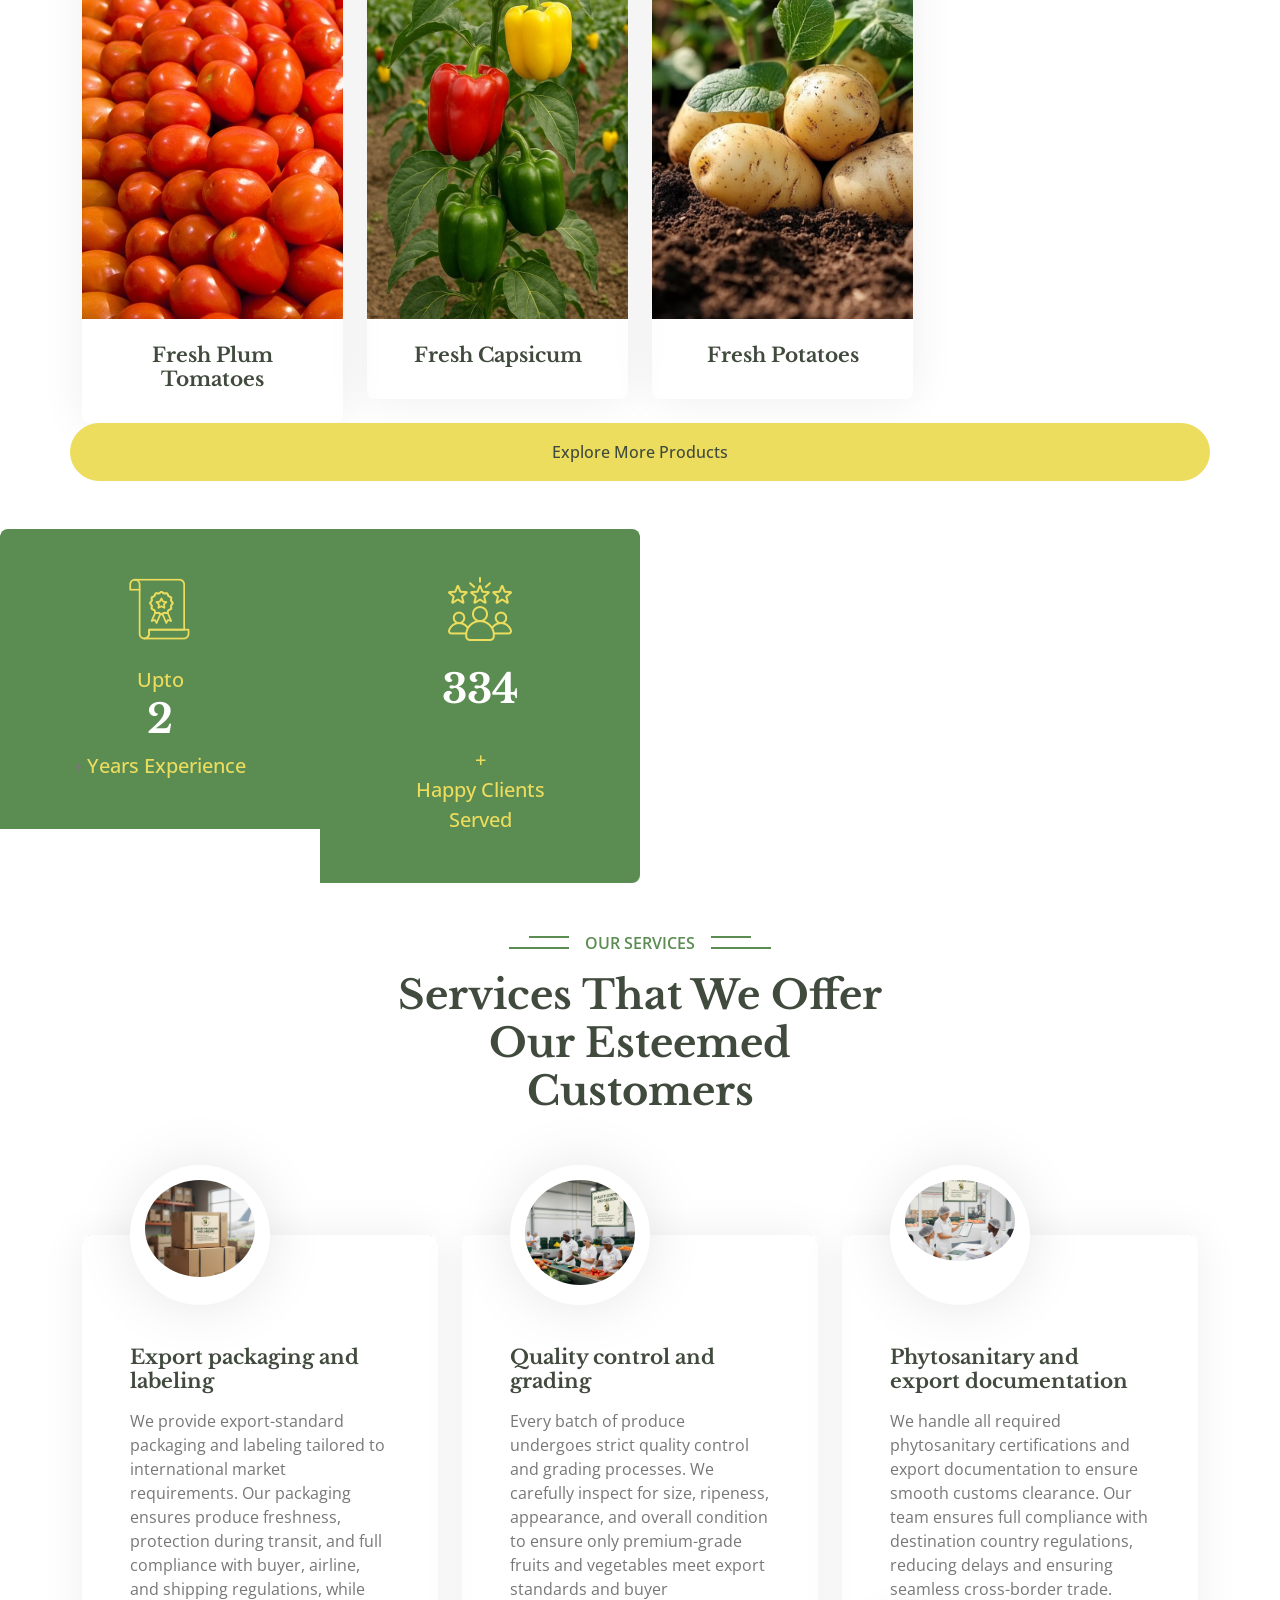
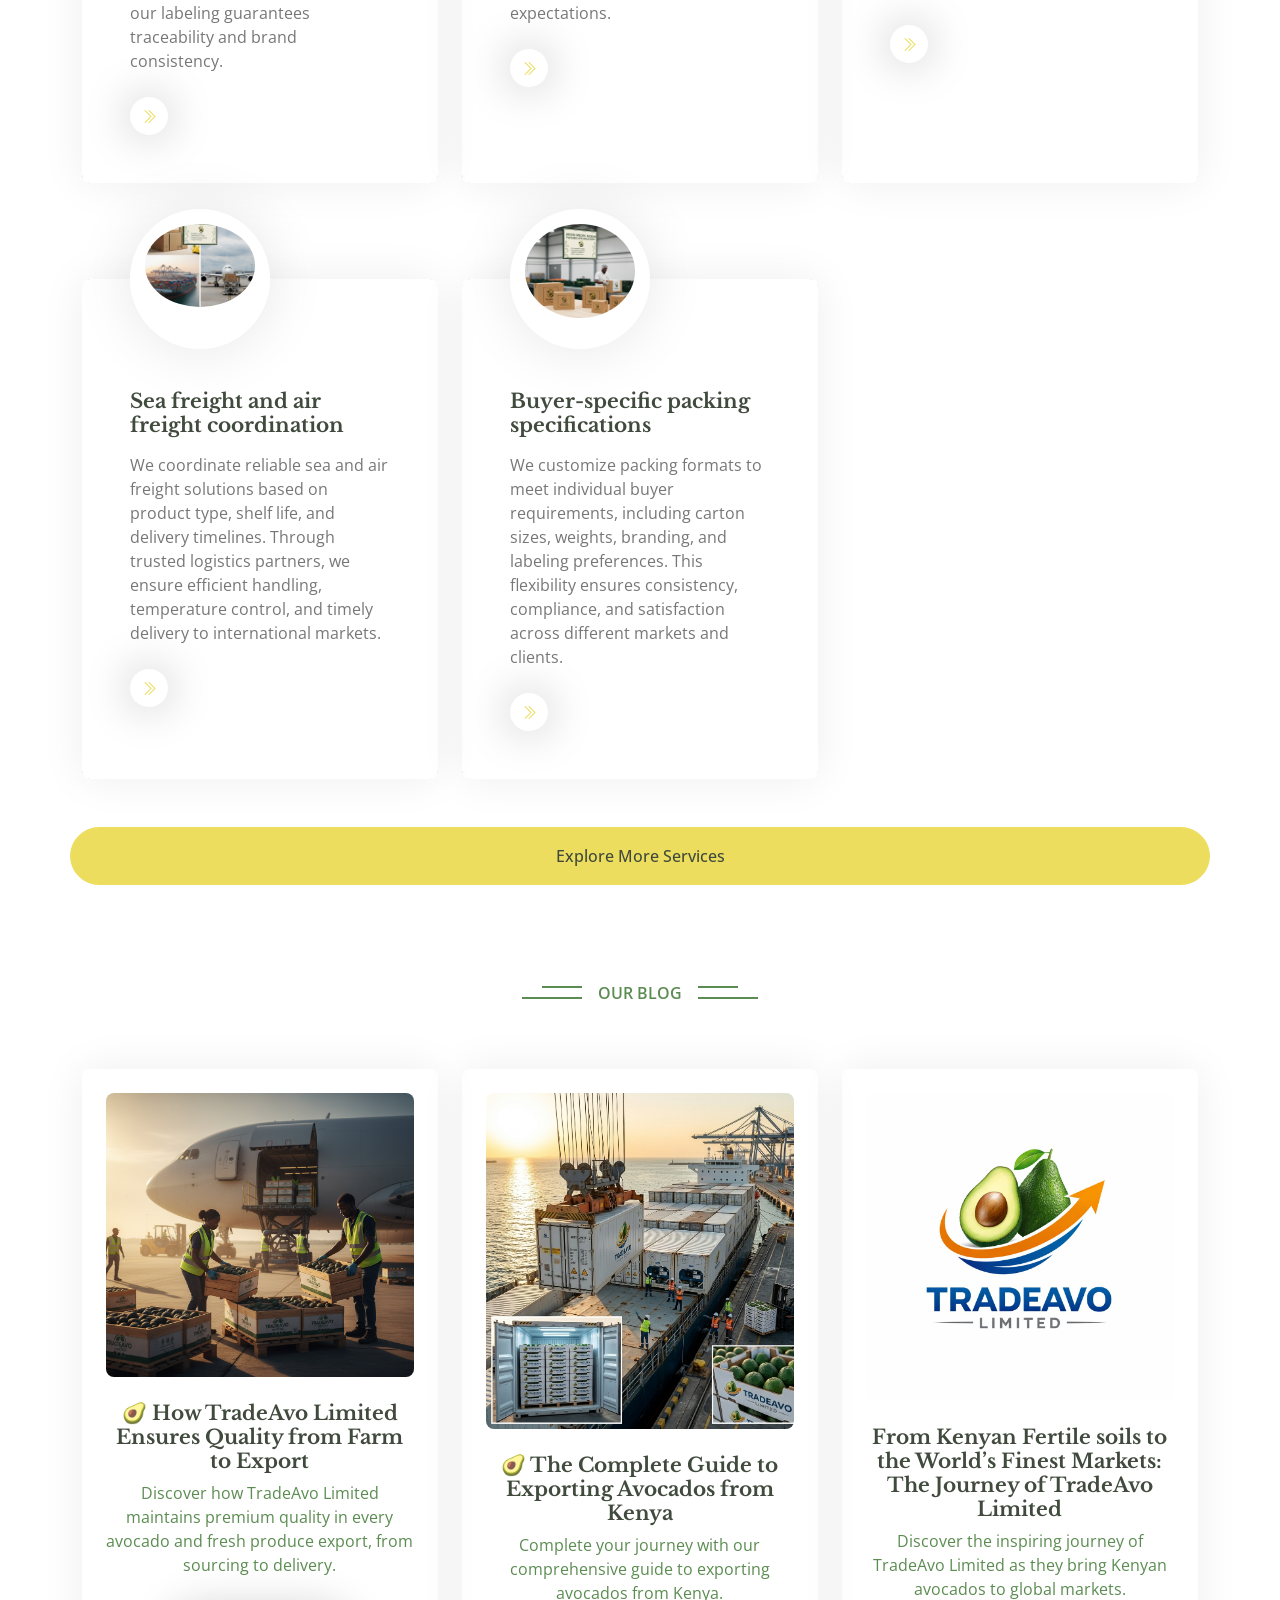
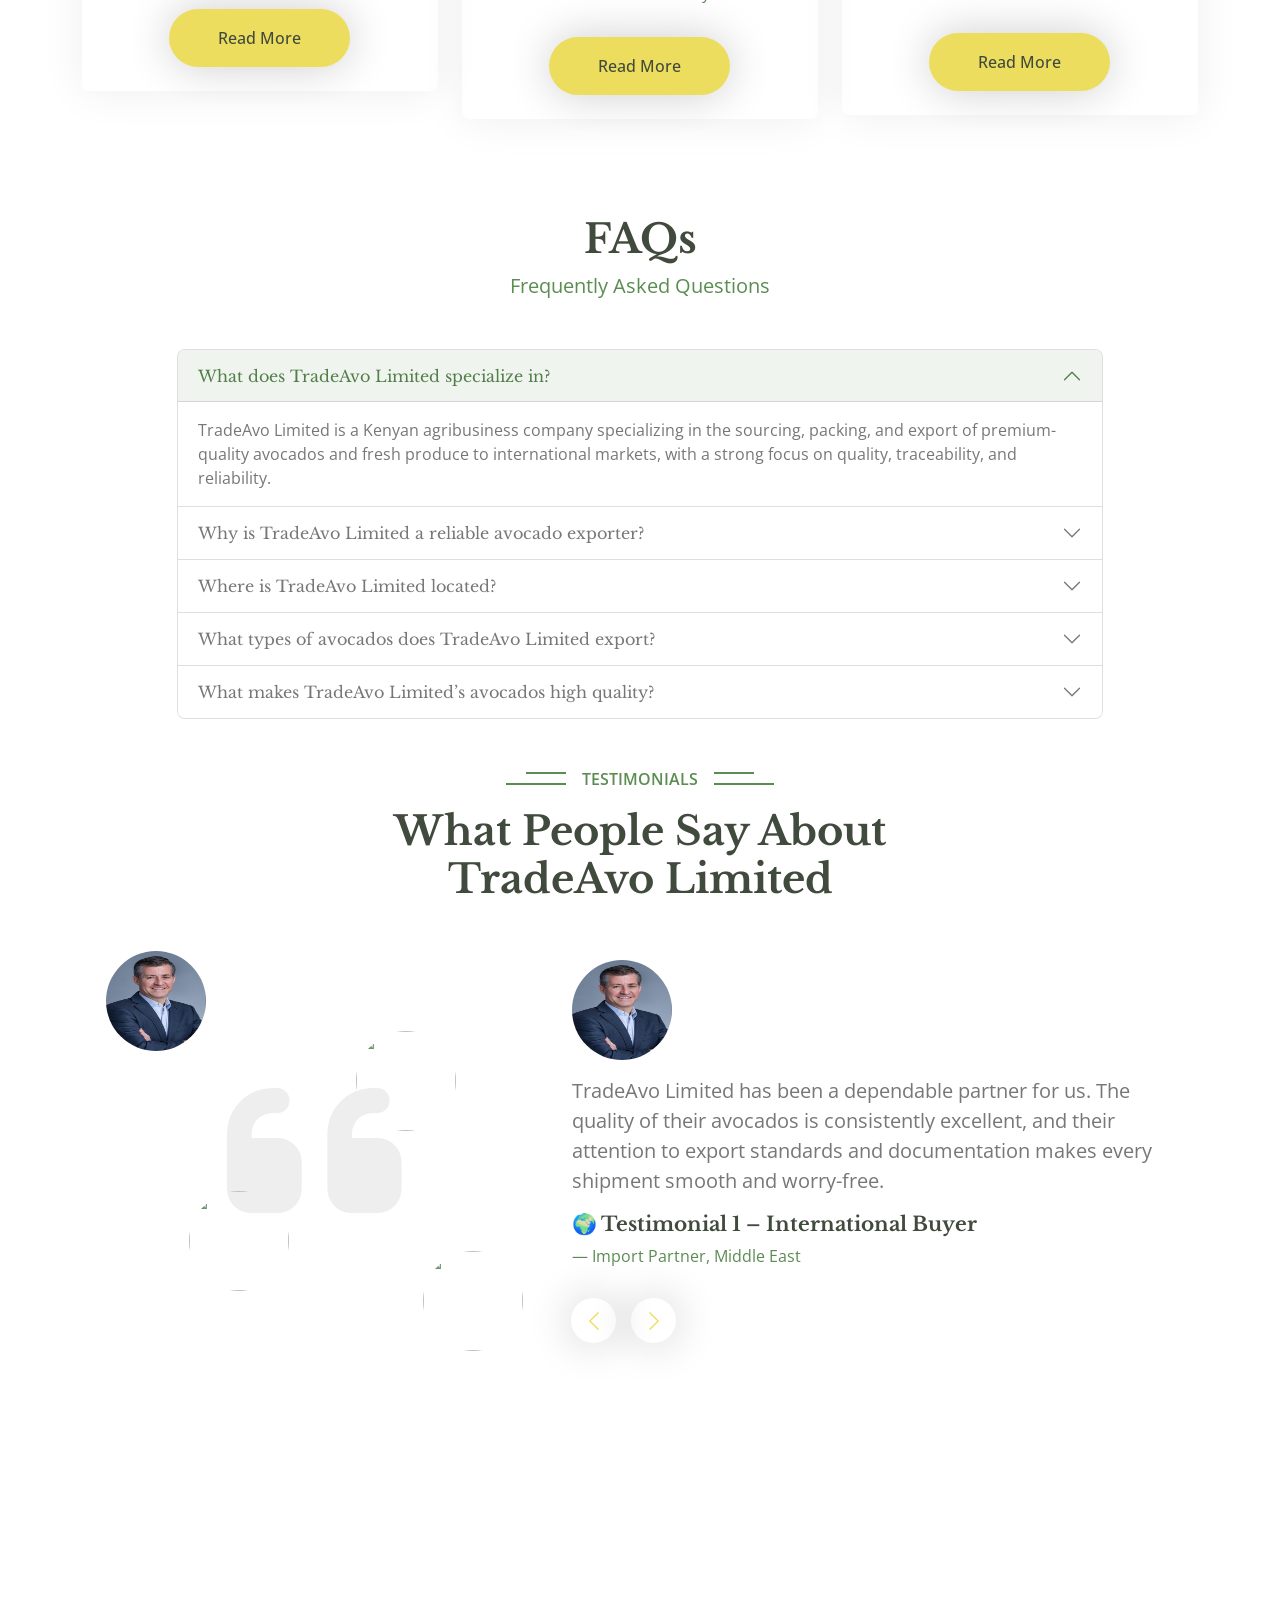
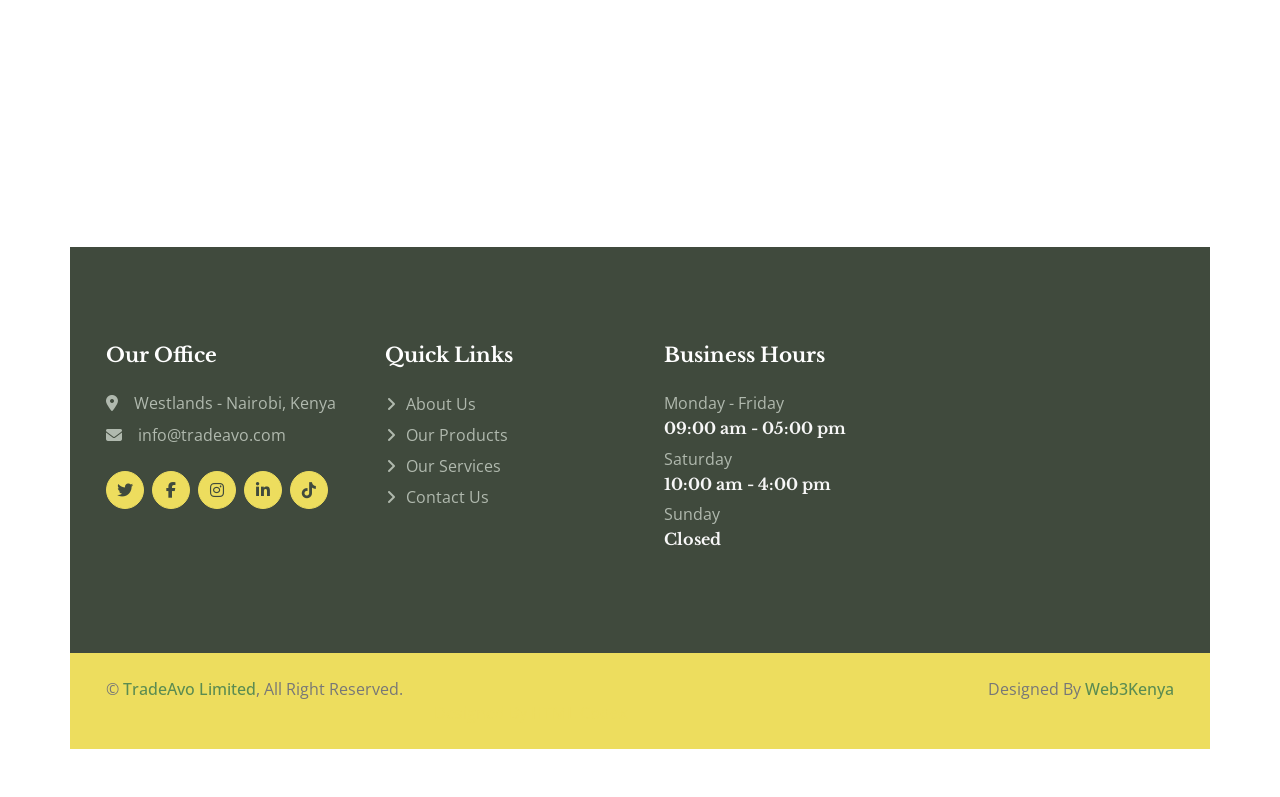
==== commit c123f36a: "Update index.html" ====
--- a/index.html
+++ b/index.html
@@ -779,7 +779,7 @@
                 <p class="section-title bg-white text-center text-primary px-3">Testimonials</p>
                 <h1 class="mb-5">What People Say About TradeAvo Limited</h1>
             </div>
-            <!--<div class="row g-5 align-items-center">
+            <div class="row g-5 align-items-center">
                 <div class="col-lg-5 wow fadeInUp" data-wow-delay="0.1s">
                     <div class="testimonial-img">
                         <img class="img-fluid animated pulse infinite" src="img\tradeavo_test1.jpeg" alt="">
@@ -787,7 +787,7 @@
                         <img class="img-fluid animated pulse infinite" src="img\tradeavo_test3.jpg" alt="">
                         <img class="img-fluid animated pulse infinite" src="img\tradeavo_test4.jpg" alt="">
                     </div>
-                </div>-->
+                </div>
                 <div class="col-lg-7 wow fadeInUp" data-wow-delay="0.5s">
                     <div class="owl-carousel testimonial-carousel">
                         <div class="testimonial-item">
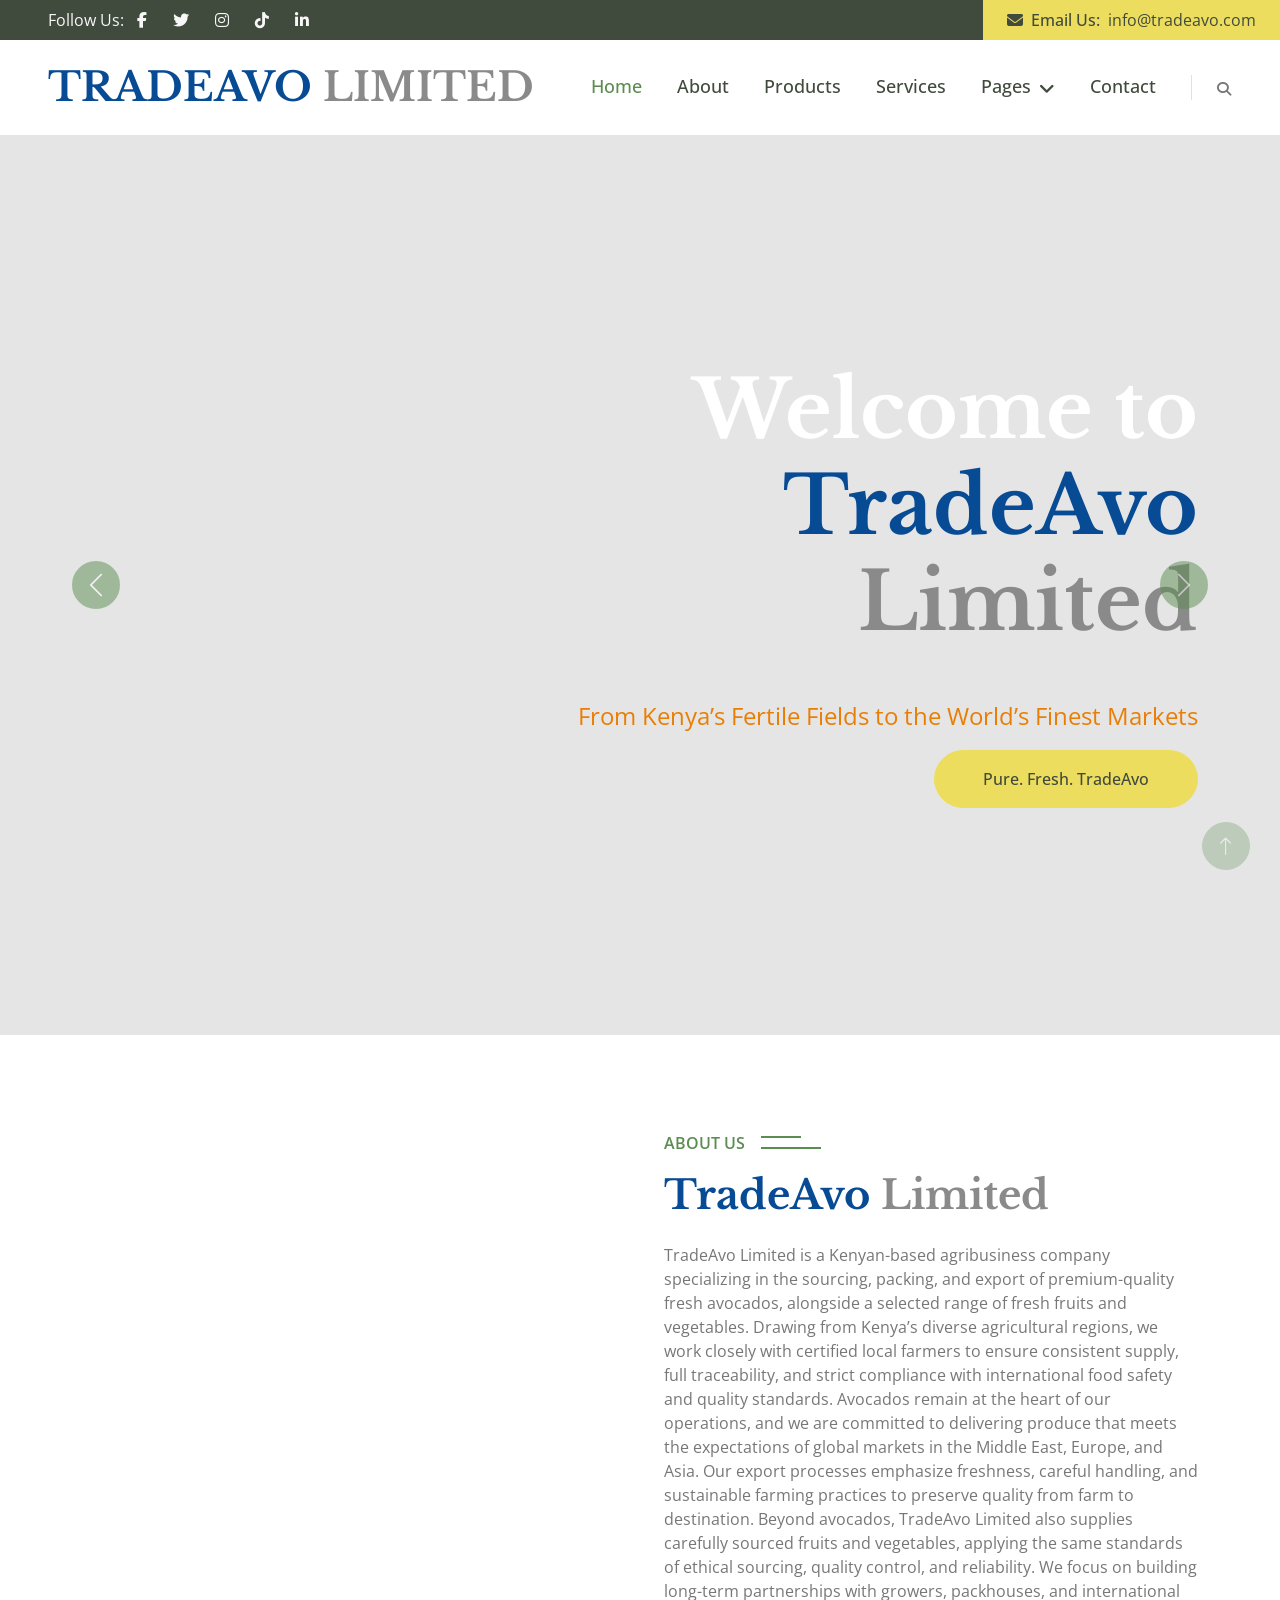
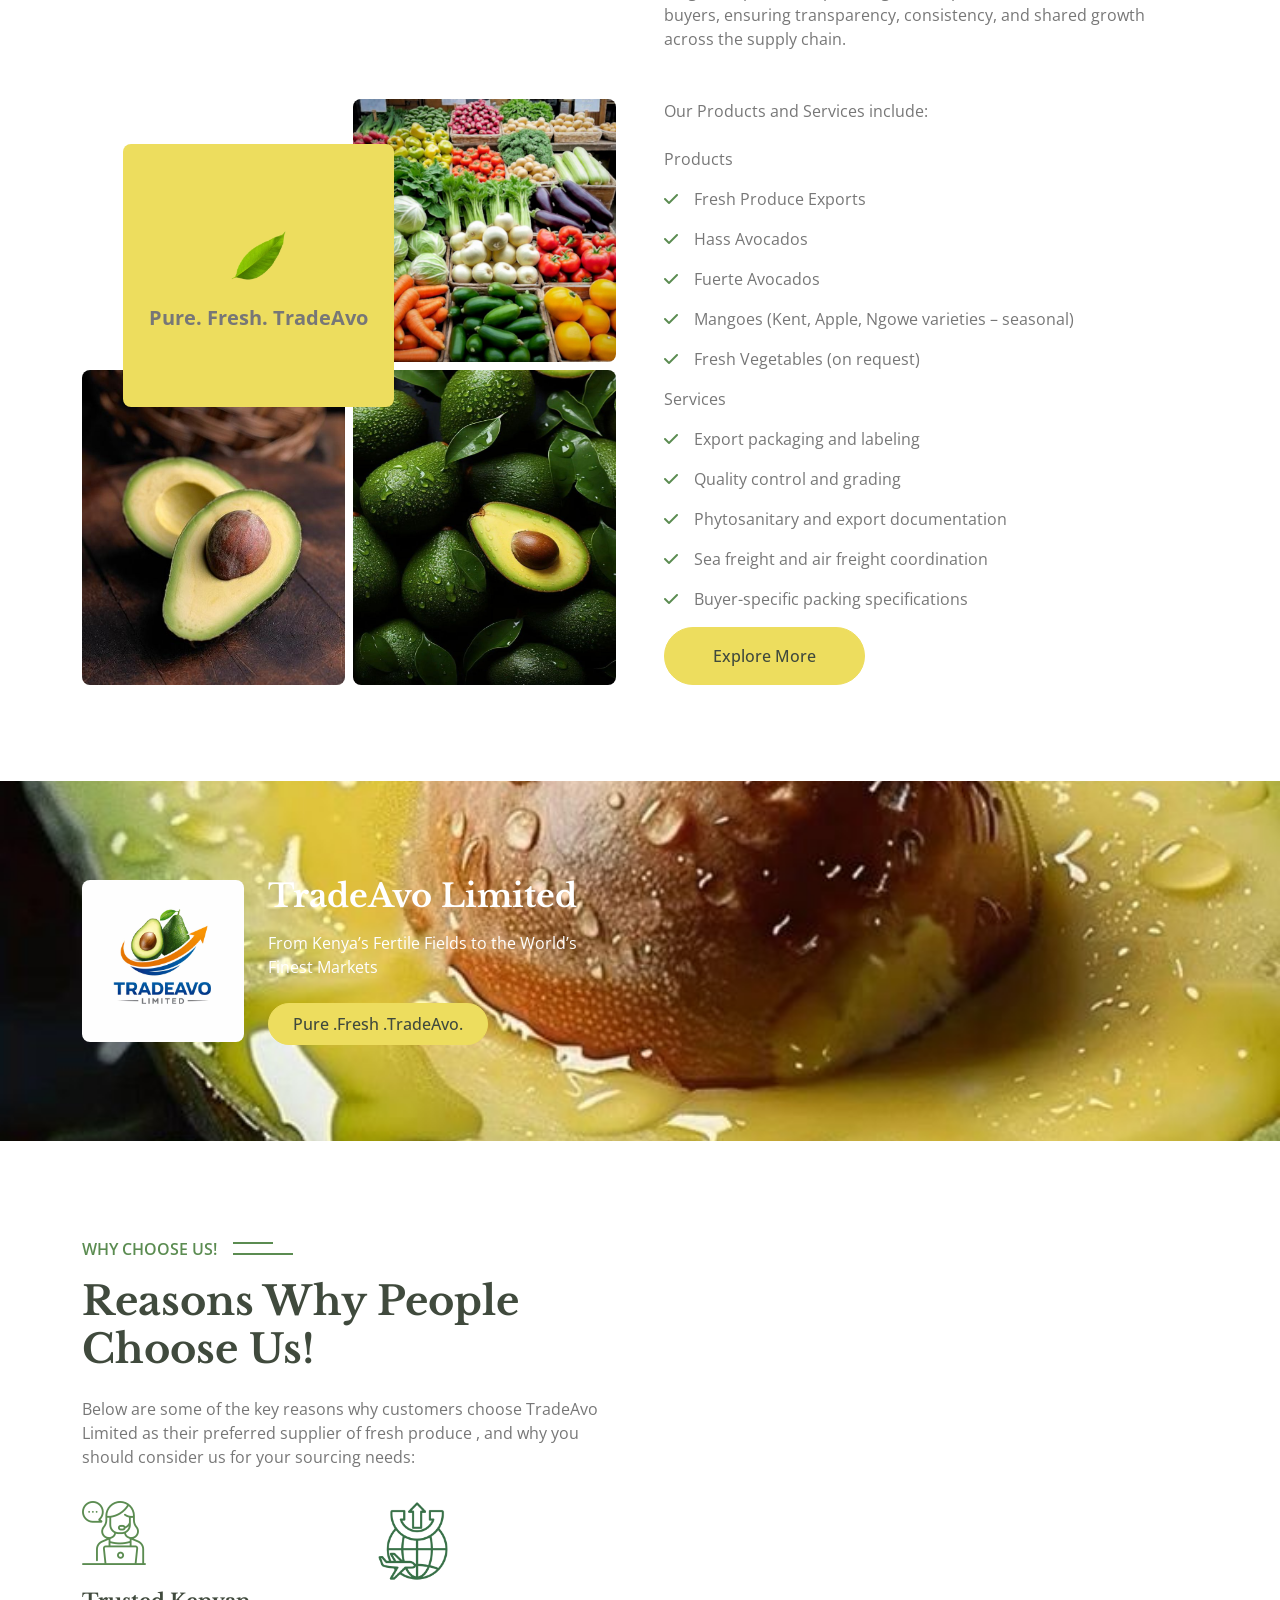
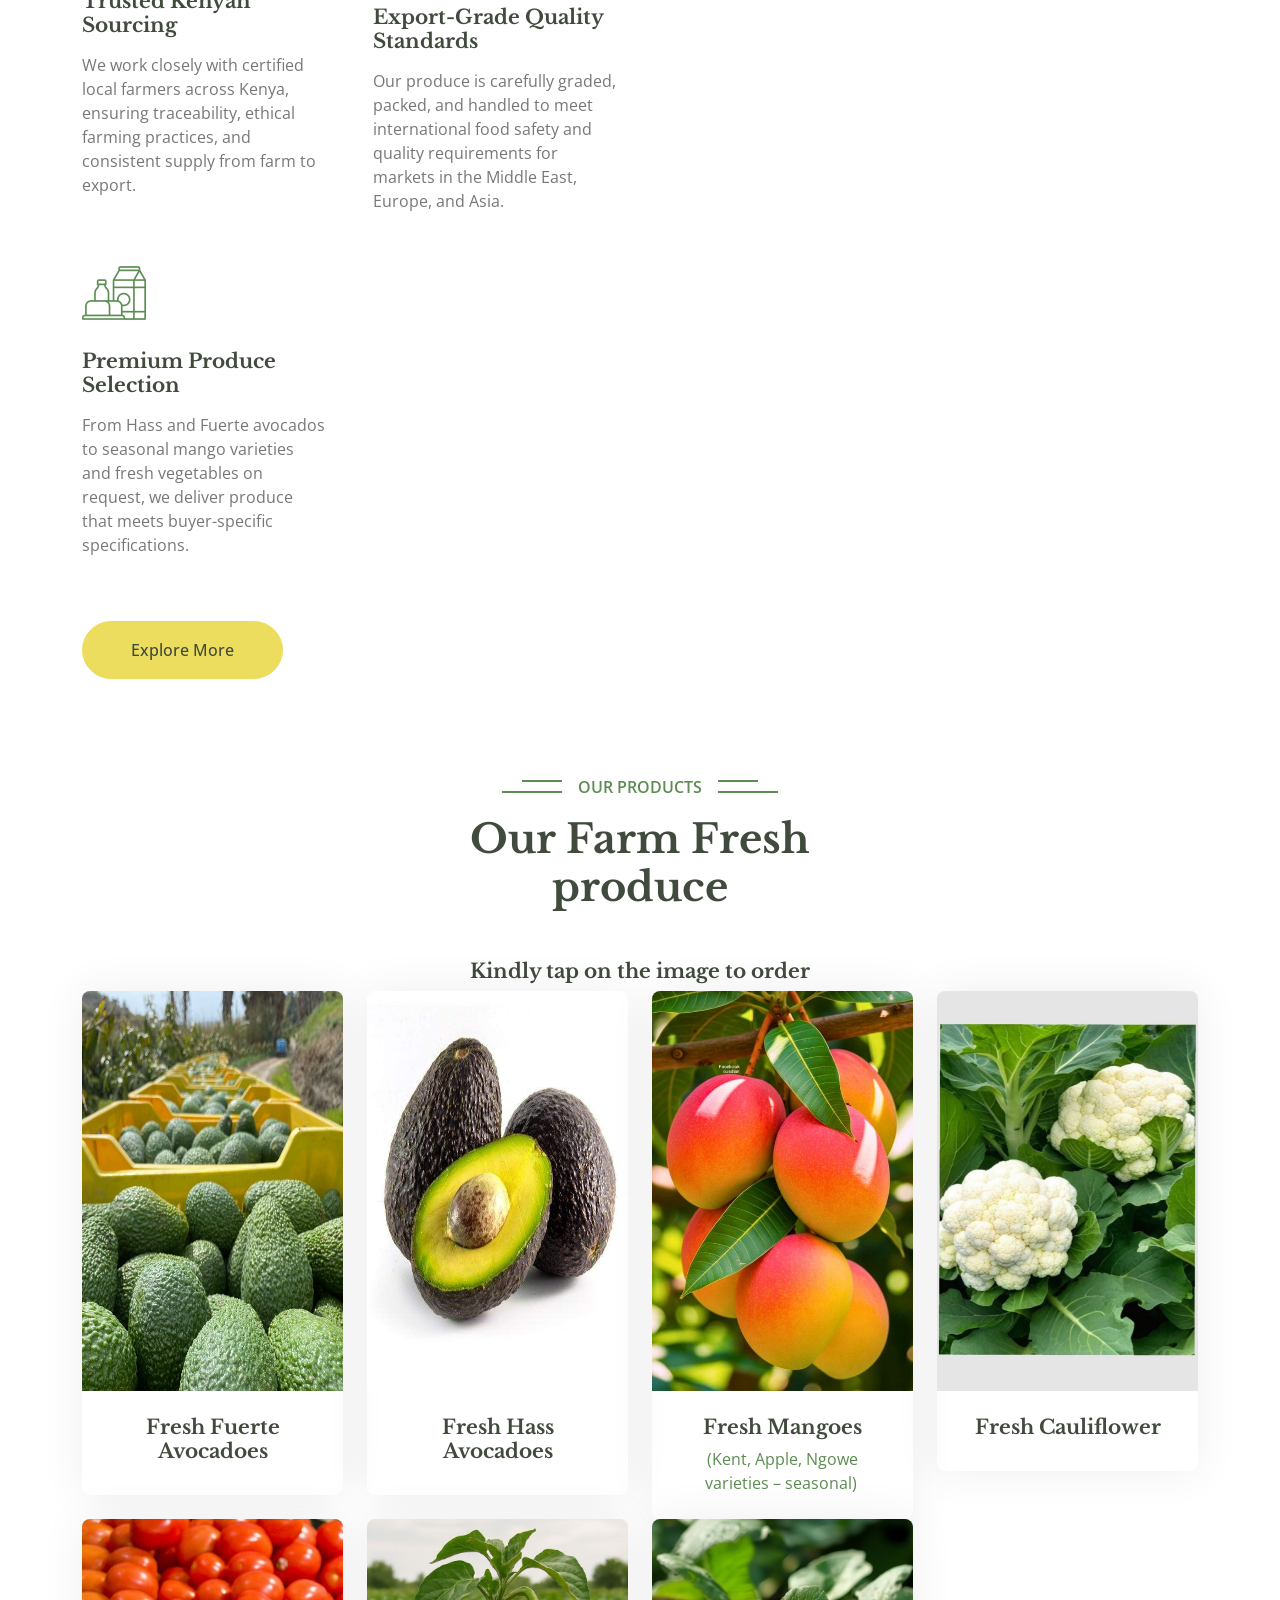
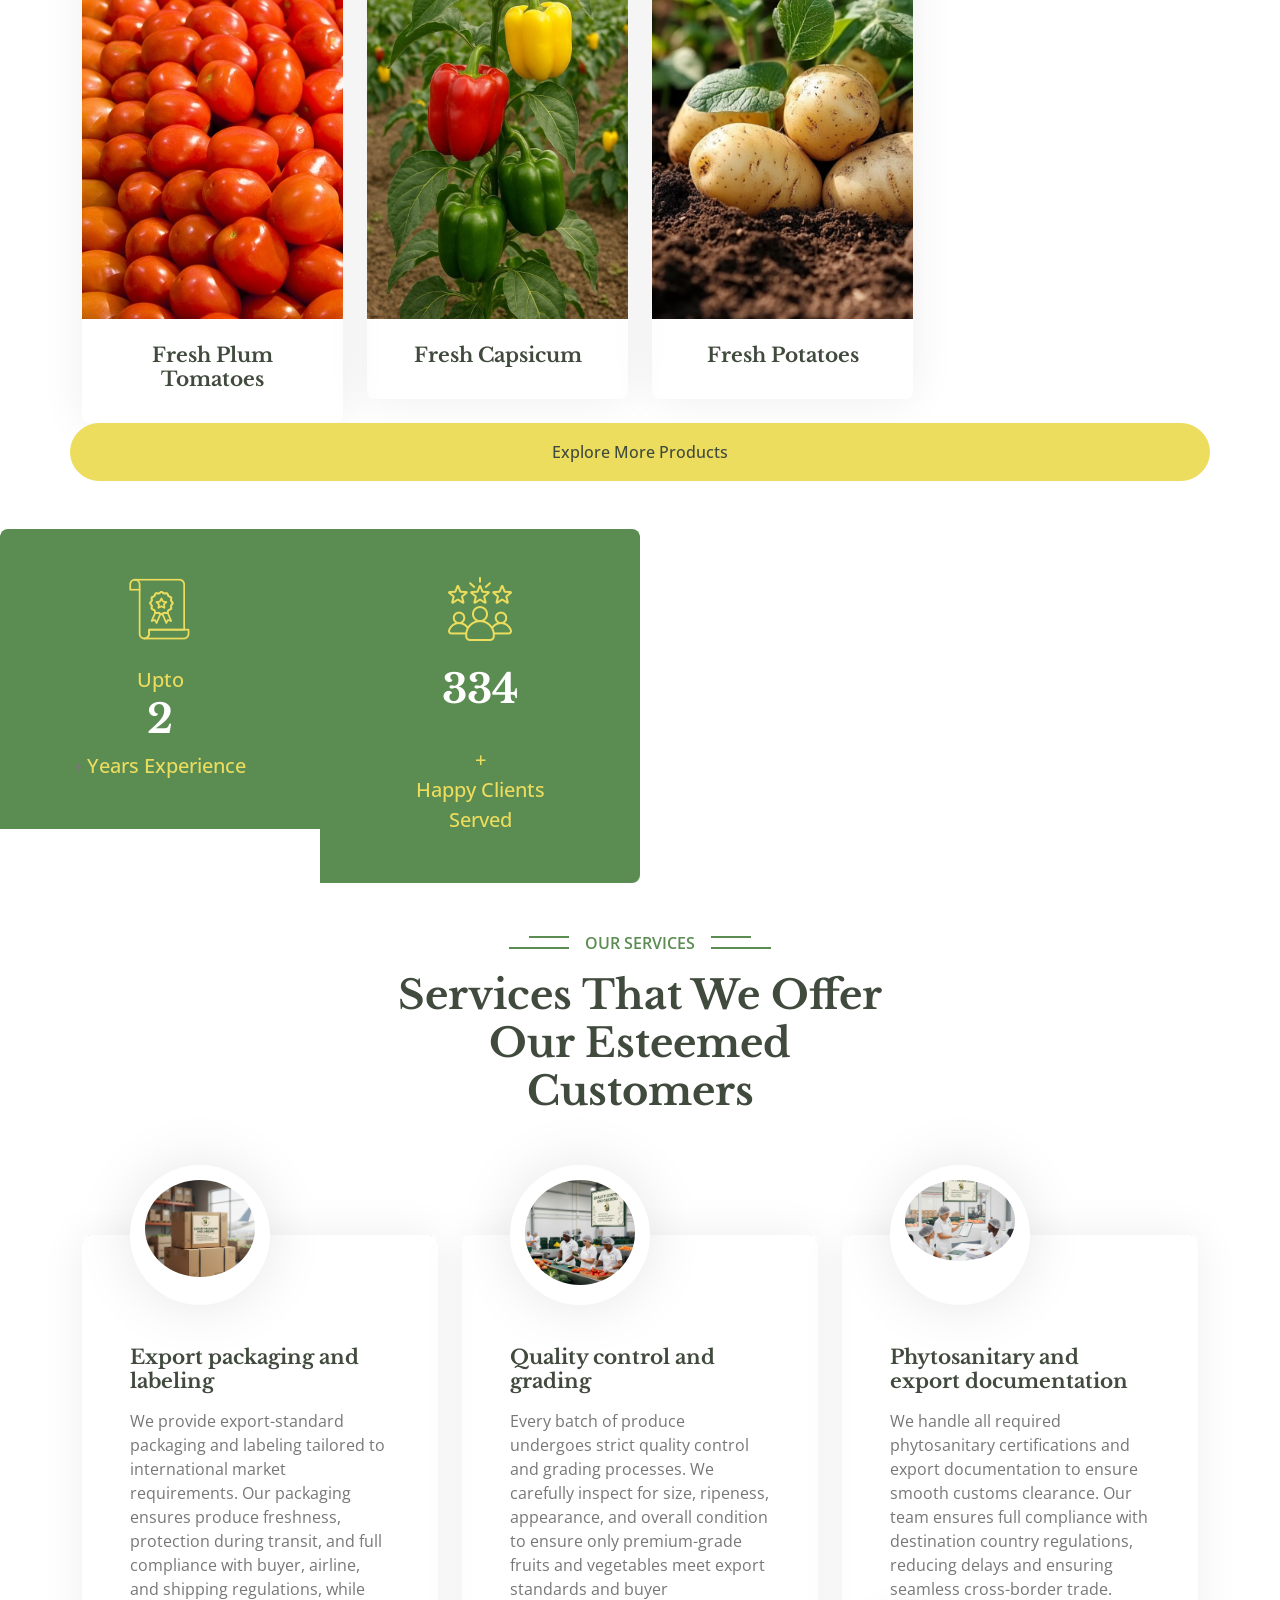
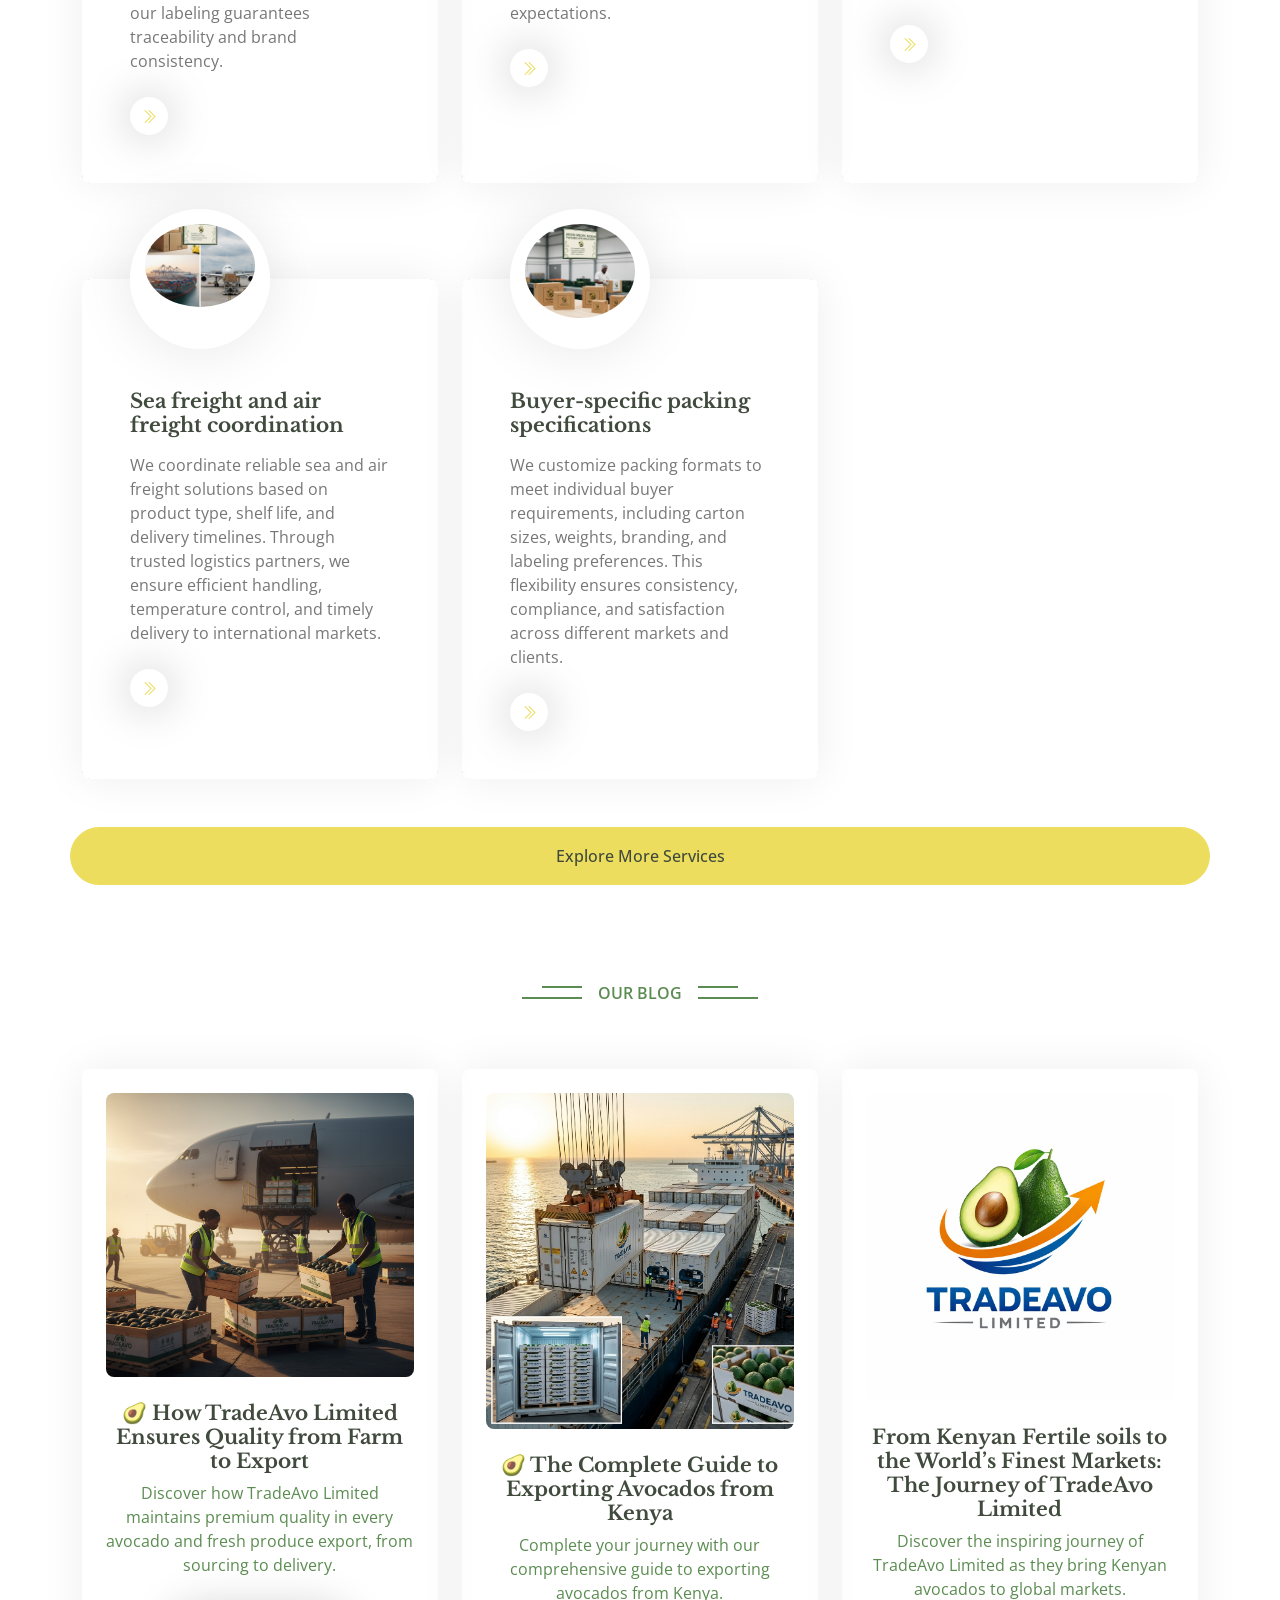
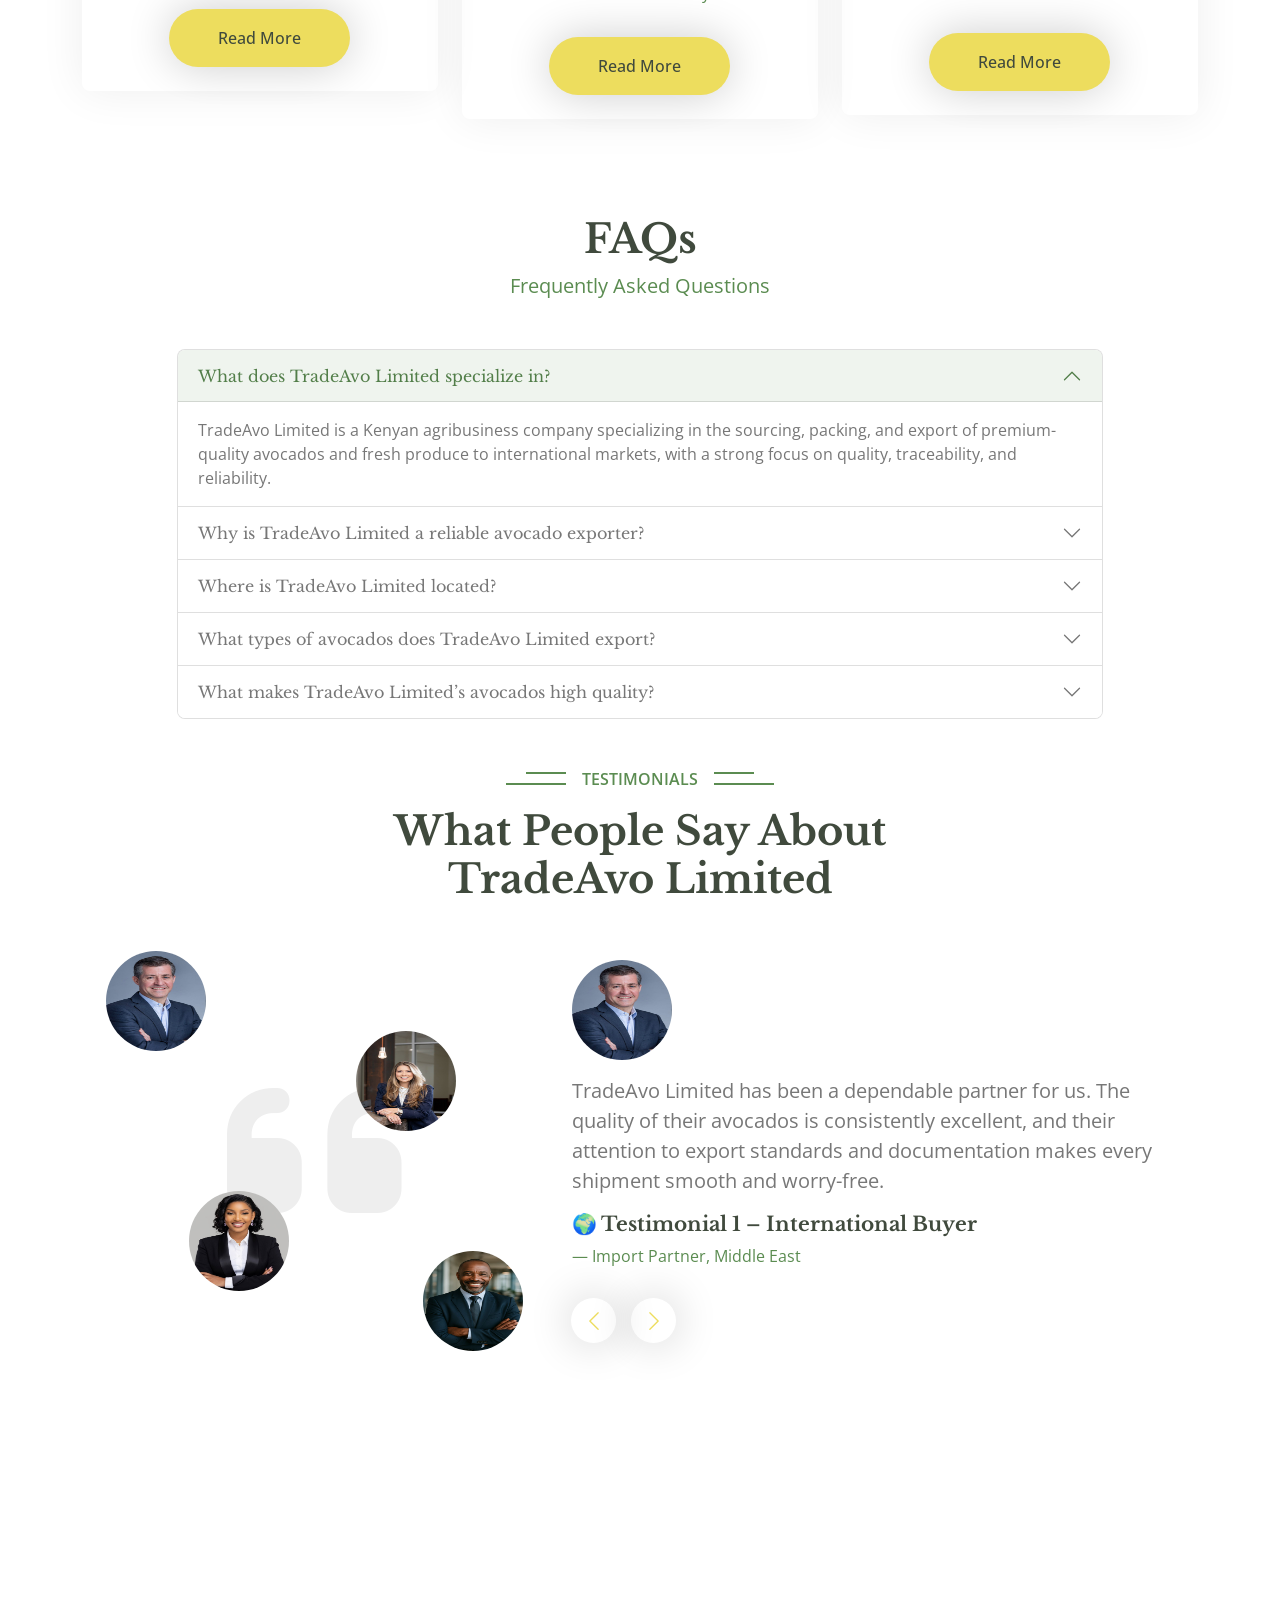
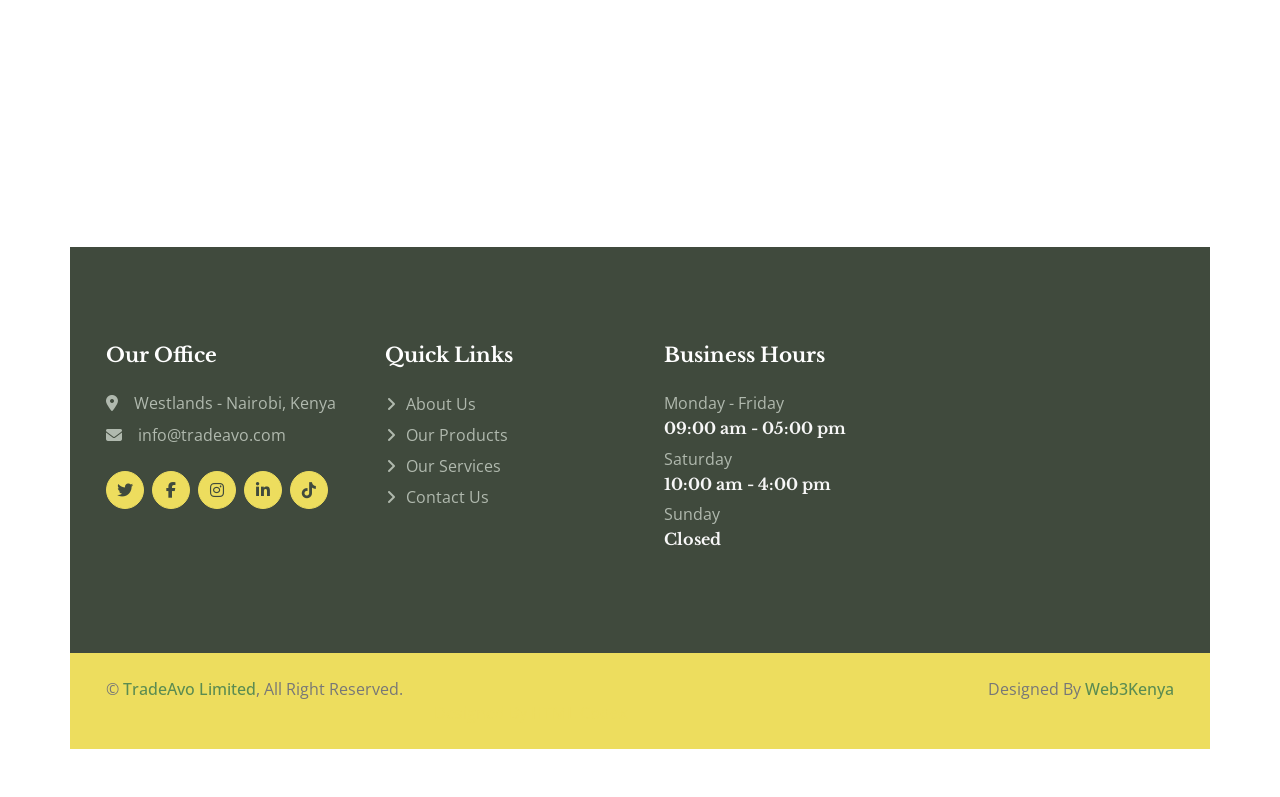
==== commit 13f18ec4: "Update index.html" ====
--- a/index.html
+++ b/index.html
@@ -783,9 +783,9 @@
                 <div class="col-lg-5 wow fadeInUp" data-wow-delay="0.1s">
                     <div class="testimonial-img">
                         <img class="img-fluid animated pulse infinite" src="img\tradeavo_test1.jpeg" alt="">
-                        <img class="img-fluid animated pulse infinite" src="img\tradeavo_test2.jpg" alt="">
-                        <img class="img-fluid animated pulse infinite" src="img\tradeavo_test3.jpg" alt="">
-                        <img class="img-fluid animated pulse infinite" src="img\tradeavo_test4.jpg" alt="">
+                        <img class="img-fluid animated pulse infinite" src="img\tradeavo_test2.jpeg" alt="">
+                        <img class="img-fluid animated pulse infinite" src="img\tradeavo_test3.jpeg" alt="">
+                        <img class="img-fluid animated pulse infinite" src="img\tradeavo_test4.jpeg" alt="">
                     </div>
                 </div>
                 <div class="col-lg-7 wow fadeInUp" data-wow-delay="0.5s">
